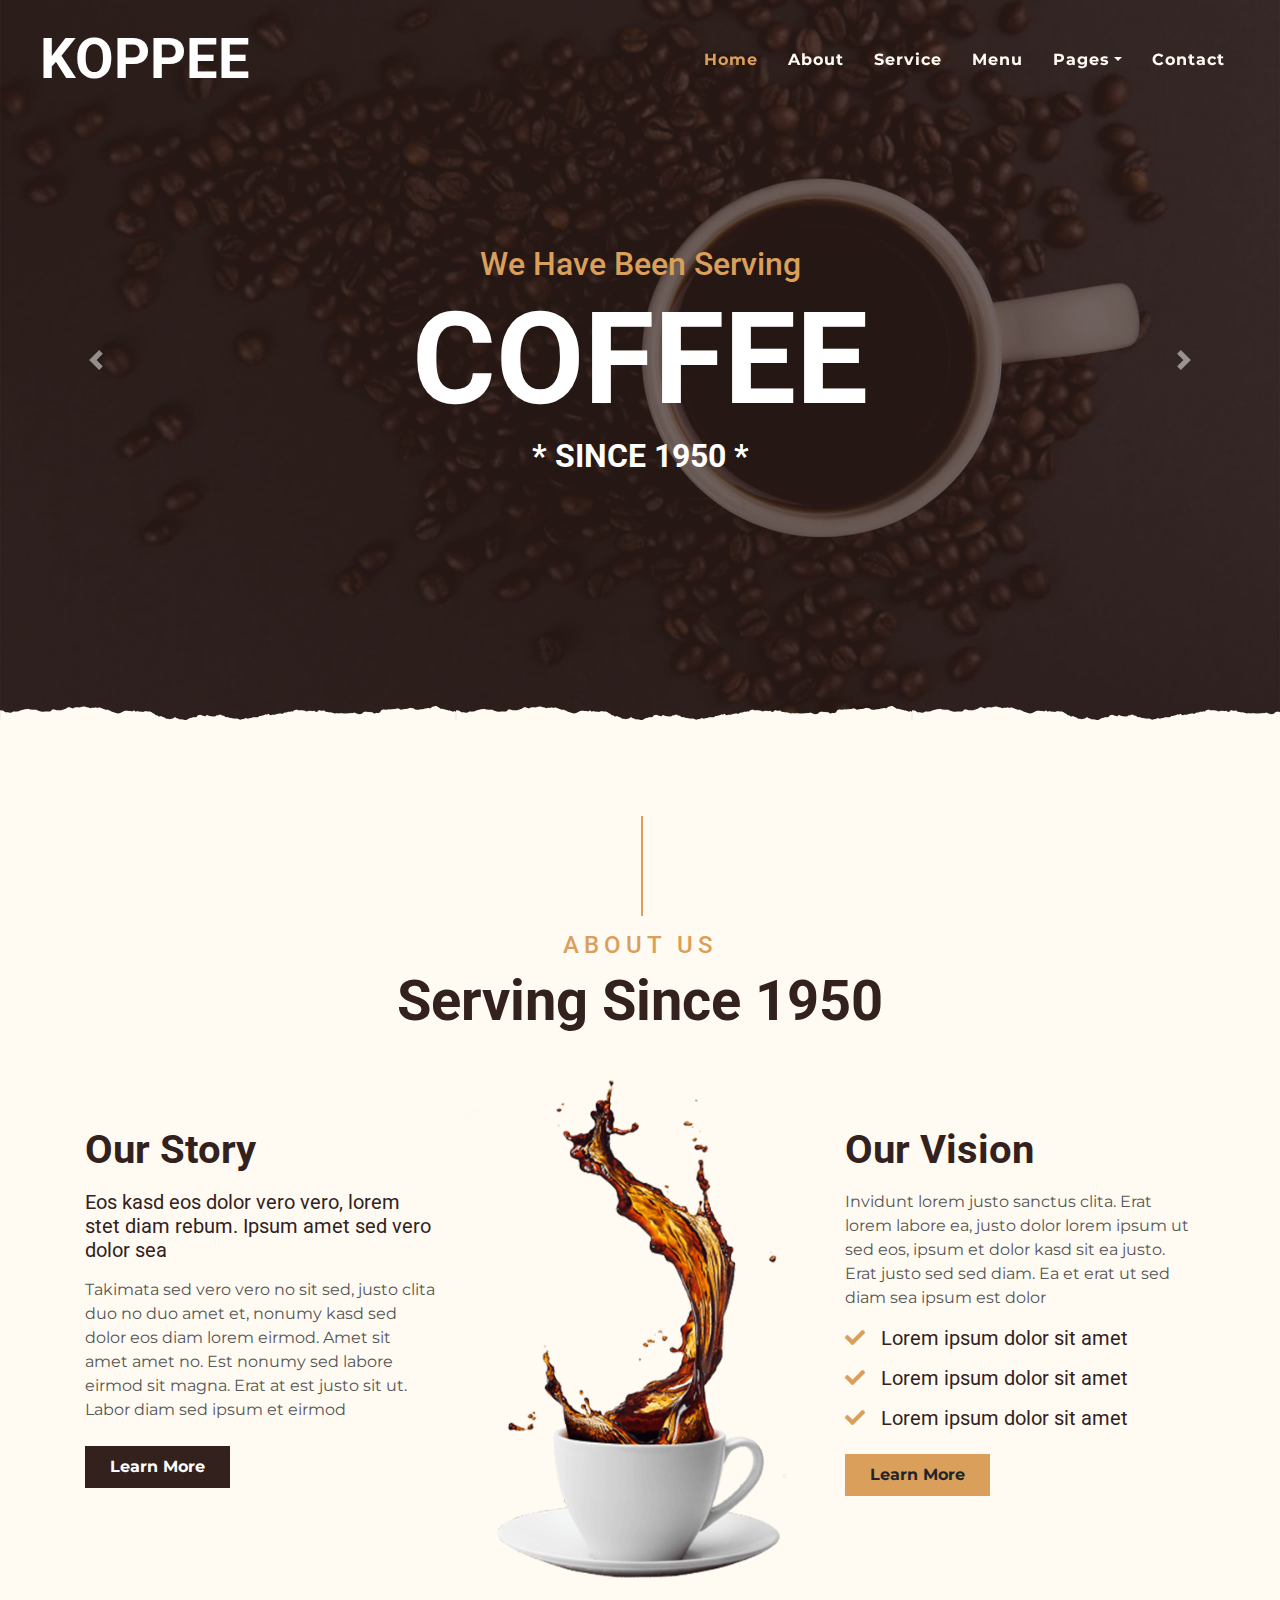
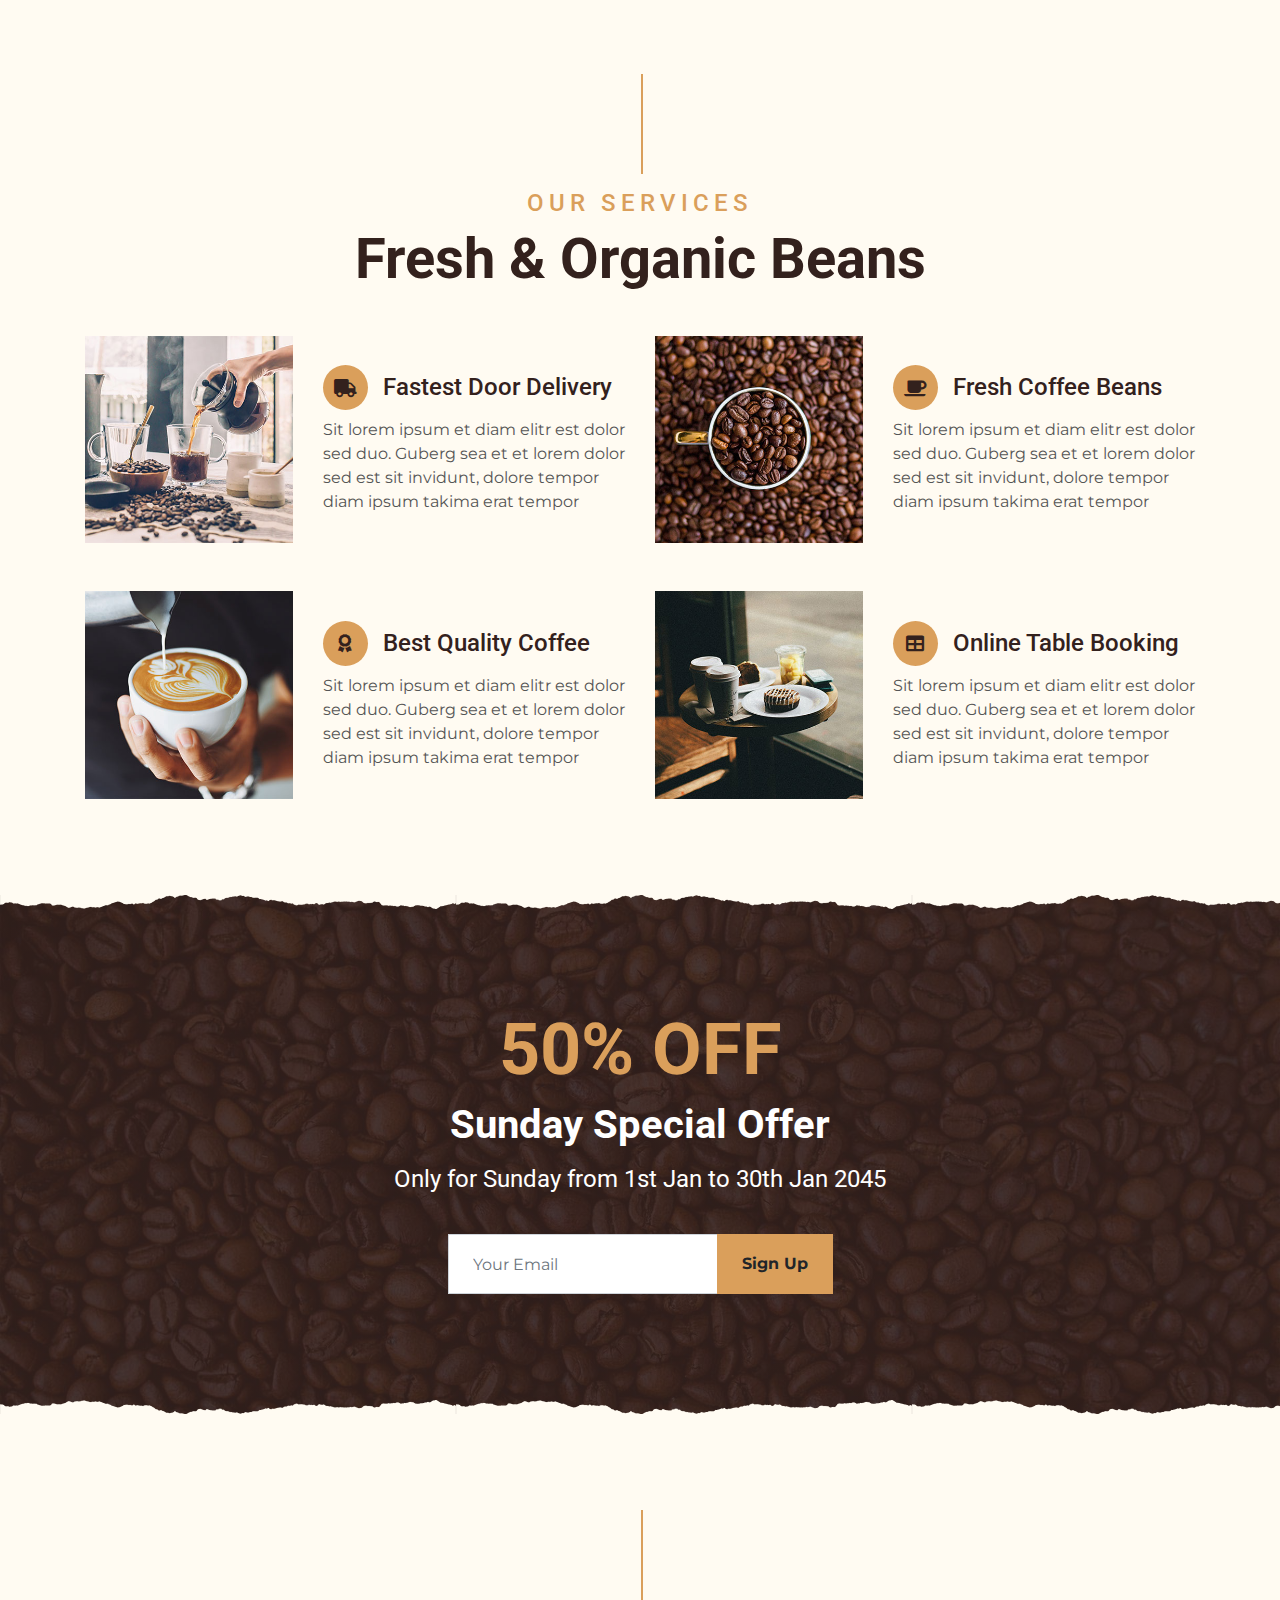
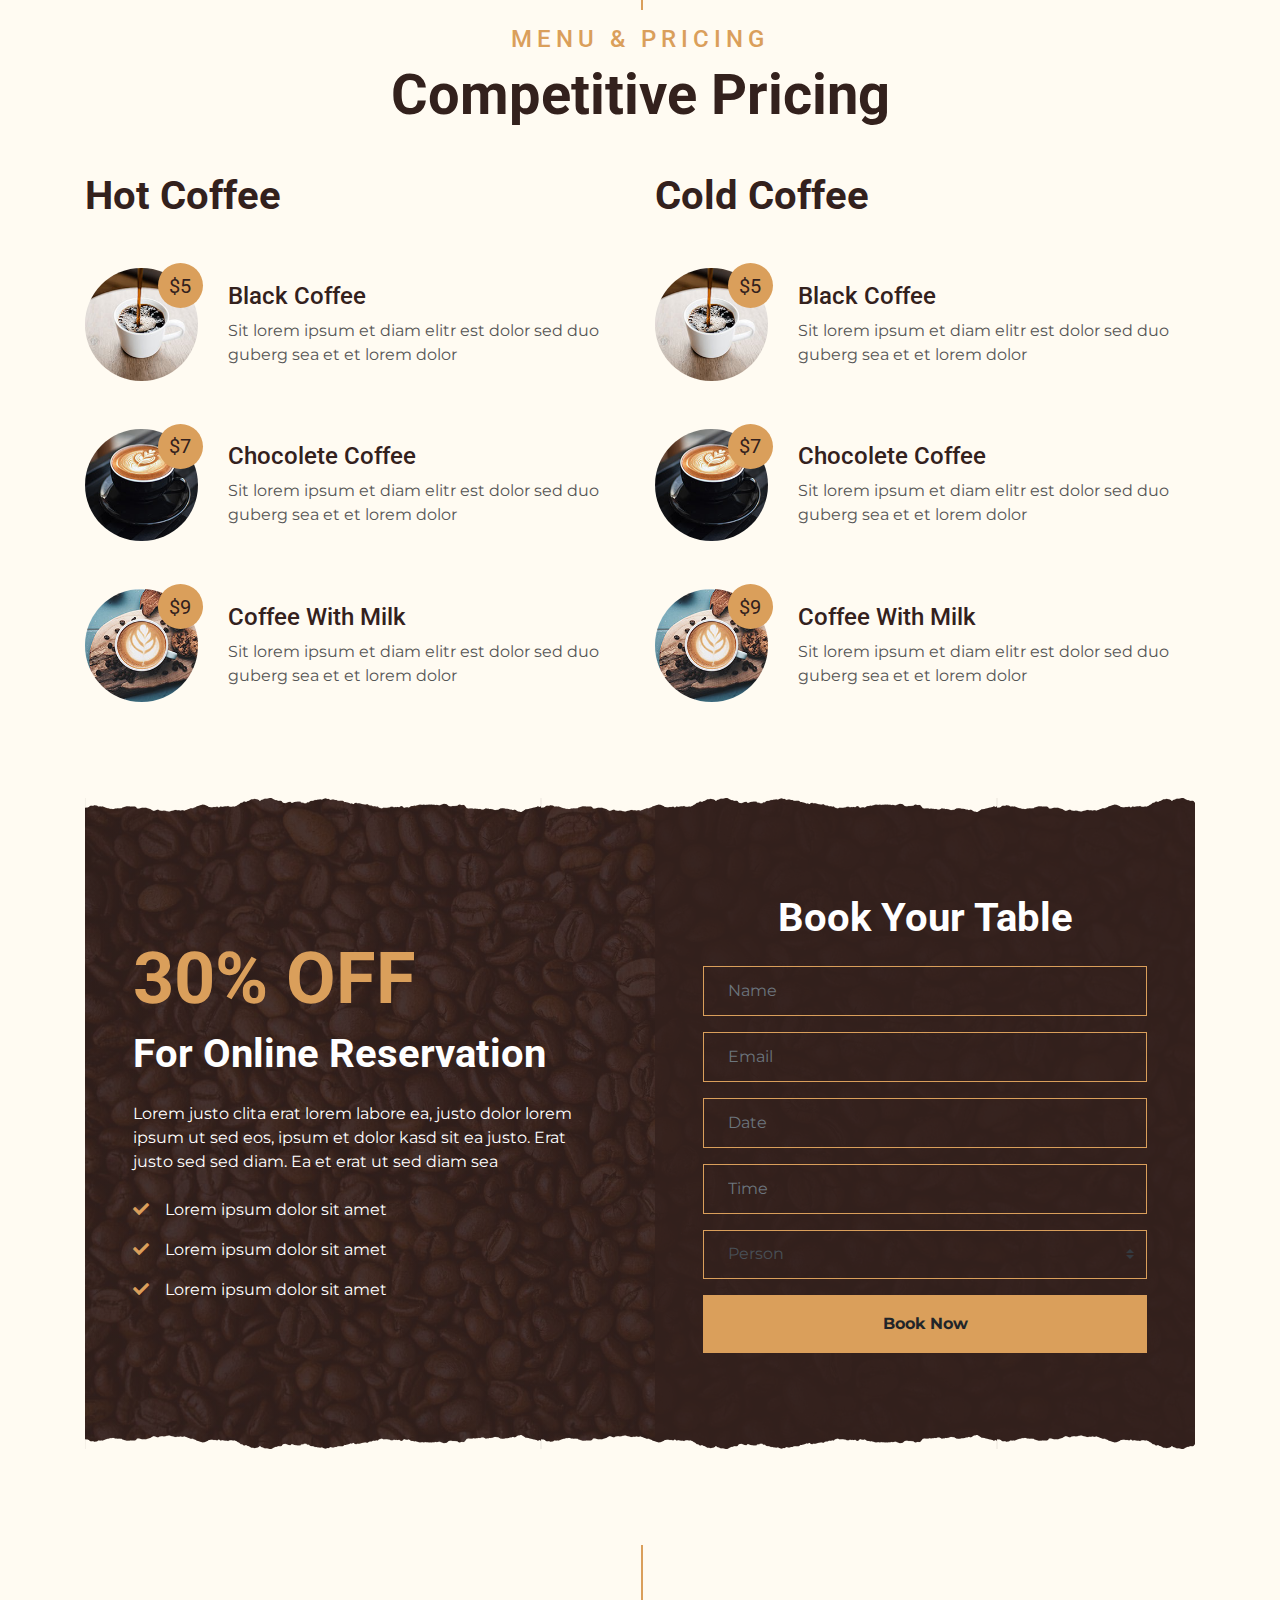
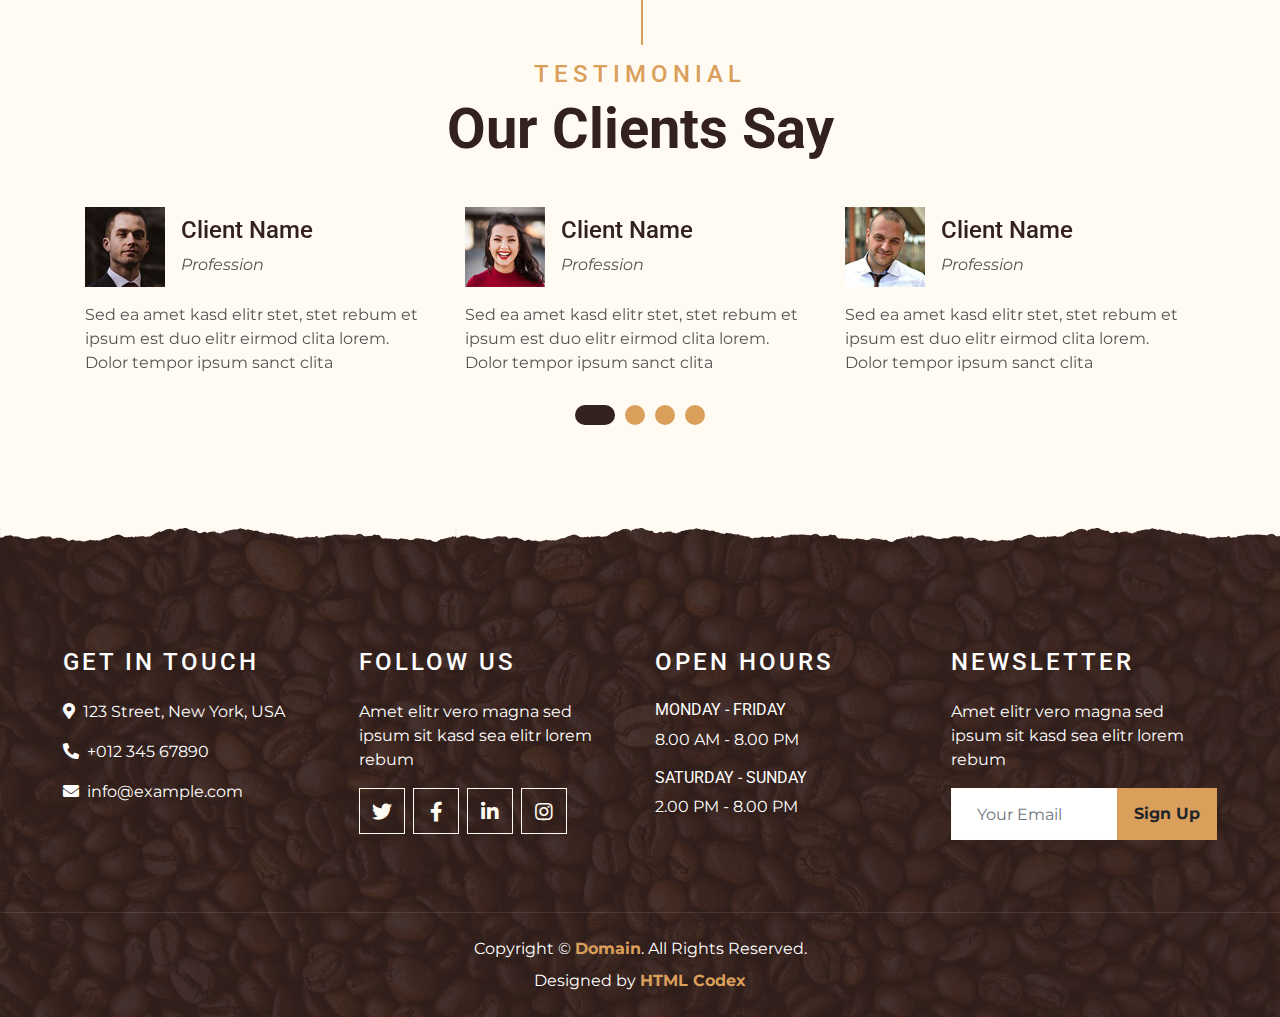
==== index.html @ c72f213f "feat: new page of coffe free" ====
<!DOCTYPE html>
<html lang="en">

<head>
    <meta charset="utf-8">
    <title>KOPPEE - Coffee Shop HTML Template</title>
    <meta content="width=device-width, initial-scale=1.0" name="viewport">
    <meta content="Free Website Template" name="keywords">
    <meta content="Free Website Template" name="description">

    <!-- Favicon -->
    <link href="img/favicon.ico" rel="icon">

    <!-- Google Font -->
    <link rel="preconnect" href="https://fonts.gstatic.com">
    <link href="https://fonts.googleapis.com/css2?family=Montserrat:wght@200;400&family=Roboto:wght@400;500;700&display=swap" rel="stylesheet"> 

    <!-- Font Awesome -->
    <link href="https://cdnjs.cloudflare.com/ajax/libs/font-awesome/5.10.0/css/all.min.css" rel="stylesheet">

    <!-- Libraries Stylesheet -->
    <link href="lib/owlcarousel/assets/owl.carousel.min.css" rel="stylesheet">
    <link href="lib/tempusdominus/css/tempusdominus-bootstrap-4.min.css" rel="stylesheet" />

    <!-- Customized Bootstrap Stylesheet -->
    <link href="css/style.min.css" rel="stylesheet">
</head>

<body>
    <!-- Navbar Start -->
    <div class="container-fluid p-0 nav-bar">
        <nav class="navbar navbar-expand-lg bg-none navbar-dark py-3">
            <a href="index.html" class="navbar-brand px-lg-4 m-0">
                <h1 class="m-0 display-4 text-uppercase text-white">KOPPEE</h1>
            </a>
            <button type="button" class="navbar-toggler" data-toggle="collapse" data-target="#navbarCollapse">
                <span class="navbar-toggler-icon"></span>
            </button>
            <div class="collapse navbar-collapse justify-content-between" id="navbarCollapse">
                <div class="navbar-nav ml-auto p-4">
                    <a href="index.html" class="nav-item nav-link active">Home</a>
                    <a href="about.html" class="nav-item nav-link">About</a>
                    <a href="service.html" class="nav-item nav-link">Service</a>
                    <a href="menu.html" class="nav-item nav-link">Menu</a>
                    <div class="nav-item dropdown">
                        <a href="#" class="nav-link dropdown-toggle" data-toggle="dropdown">Pages</a>
                        <div class="dropdown-menu text-capitalize">
                            <a href="reservation.html" class="dropdown-item">Reservation</a>
                            <a href="testimonial.html" class="dropdown-item">Testimonial</a>
                        </div>
                    </div>
                    <a href="contact.html" class="nav-item nav-link">Contact</a>
                </div>
            </div>
        </nav>
    </div>
    <!-- Navbar End -->

    <!-- Carousel Start -->
    <div class="container-fluid p-0 mb-5">
        <div id="blog-carousel" class="carousel slide overlay-bottom" data-ride="carousel">
            <div class="carousel-inner">
                <div class="carousel-item active">
                    <img class="w-100" src="img/carousel-1.jpg" alt="Image">
                    <div class="carousel-caption d-flex flex-column align-items-center justify-content-center">
                        <h2 class="text-primary font-weight-medium m-0">We Have Been Serving</h2>
                        <h1 class="display-1 text-white m-0">COFFEE</h1>
                        <h2 class="text-white m-0">* SINCE 1950 *</h2>
                    </div>
                </div>
                <div class="carousel-item">
                    <img class="w-100" src="img/carousel-2.jpg" alt="Image">
                    <div class="carousel-caption d-flex flex-column align-items-center justify-content-center">
                        <h2 class="text-primary font-weight-medium m-0">We Have Been Serving</h2>
                        <h1 class="display-1 text-white m-0">COFFEE</h1>
                        <h2 class="text-white m-0">* SINCE 1950 *</h2>
                    </div>
                </div>
            </div>
            <a class="carousel-control-prev" href="#blog-carousel" data-slide="prev">
                <span class="carousel-control-prev-icon"></span>
            </a>
            <a class="carousel-control-next" href="#blog-carousel" data-slide="next">
                <span class="carousel-control-next-icon"></span>
            </a>
        </div>
    </div>
    <!-- Carousel End -->


    <!-- About Start -->
    <div class="container-fluid py-5">
        <div class="container">
            <div class="section-title">
                <h4 class="text-primary text-uppercase" style="letter-spacing: 5px;">About Us</h4>
                <h1 class="display-4">Serving Since 1950</h1>
            </div>
            <div class="row">
                <div class="col-lg-4 py-0 py-lg-5">
                    <h1 class="mb-3">Our Story</h1>
                    <h5 class="mb-3">Eos kasd eos dolor vero vero, lorem stet diam rebum. Ipsum amet sed vero dolor sea</h5>
                    <p>Takimata sed vero vero no sit sed, justo clita duo no duo amet et, nonumy kasd sed dolor eos diam lorem eirmod. Amet sit amet amet no. Est nonumy sed labore eirmod sit magna. Erat at est justo sit ut. Labor diam sed ipsum et eirmod</p>
                    <a href="" class="btn btn-secondary font-weight-bold py-2 px-4 mt-2">Learn More</a>
                </div>
                <div class="col-lg-4 py-5 py-lg-0" style="min-height: 500px;">
                    <div class="position-relative h-100">
                        <img class="position-absolute w-100 h-100" src="img/about.png" style="object-fit: cover;">
                    </div>
                </div>
                <div class="col-lg-4 py-0 py-lg-5">
                    <h1 class="mb-3">Our Vision</h1>
                    <p>Invidunt lorem justo sanctus clita. Erat lorem labore ea, justo dolor lorem ipsum ut sed eos, ipsum et dolor kasd sit ea justo. Erat justo sed sed diam. Ea et erat ut sed diam sea ipsum est dolor</p>
                    <h5 class="mb-3"><i class="fa fa-check text-primary mr-3"></i>Lorem ipsum dolor sit amet</h5>
                    <h5 class="mb-3"><i class="fa fa-check text-primary mr-3"></i>Lorem ipsum dolor sit amet</h5>
                    <h5 class="mb-3"><i class="fa fa-check text-primary mr-3"></i>Lorem ipsum dolor sit amet</h5>
                    <a href="" class="btn btn-primary font-weight-bold py-2 px-4 mt-2">Learn More</a>
                </div>
            </div>
        </div>
    </div>
    <!-- About End -->


    <!-- Service Start -->
    <div class="container-fluid pt-5">
        <div class="container">
            <div class="section-title">
                <h4 class="text-primary text-uppercase" style="letter-spacing: 5px;">Our Services</h4>
                <h1 class="display-4">Fresh & Organic Beans</h1>
            </div>
            <div class="row">
                <div class="col-lg-6 mb-5">
                    <div class="row align-items-center">
                        <div class="col-sm-5">
                            <img class="img-fluid mb-3 mb-sm-0" src="img/service-1.jpg" alt="">
                        </div>
                        <div class="col-sm-7">
                            <h4><i class="fa fa-truck service-icon"></i>Fastest Door Delivery</h4>
                            <p class="m-0">Sit lorem ipsum et diam elitr est dolor sed duo. Guberg sea et et lorem dolor sed est sit
                                invidunt, dolore tempor diam ipsum takima erat tempor</p>
                        </div>
                    </div>
                </div>
                <div class="col-lg-6 mb-5">
                    <div class="row align-items-center">
                        <div class="col-sm-5">
                            <img class="img-fluid mb-3 mb-sm-0" src="img/service-2.jpg" alt="">
                        </div>
                        <div class="col-sm-7">
                            <h4><i class="fa fa-coffee service-icon"></i>Fresh Coffee Beans</h4>
                            <p class="m-0">Sit lorem ipsum et diam elitr est dolor sed duo. Guberg sea et et lorem dolor sed est sit
                                invidunt, dolore tempor diam ipsum takima erat tempor</p>
                        </div>
                    </div>
                </div>
                <div class="col-lg-6 mb-5">
                    <div class="row align-items-center">
                        <div class="col-sm-5">
                            <img class="img-fluid mb-3 mb-sm-0" src="img/service-3.jpg" alt="">
                        </div>
                        <div class="col-sm-7">
                            <h4><i class="fa fa-award service-icon"></i>Best Quality Coffee</h4>
                            <p class="m-0">Sit lorem ipsum et diam elitr est dolor sed duo. Guberg sea et et lorem dolor sed est sit
                                invidunt, dolore tempor diam ipsum takima erat tempor</p>
                        </div>
                    </div>
                </div>
                <div class="col-lg-6 mb-5">
                    <div class="row align-items-center">
                        <div class="col-sm-5">
                            <img class="img-fluid mb-3 mb-sm-0" src="img/service-4.jpg" alt="">
                        </div>
                        <div class="col-sm-7">
                            <h4><i class="fa fa-table service-icon"></i>Online Table Booking</h4>
                            <p class="m-0">Sit lorem ipsum et diam elitr est dolor sed duo. Guberg sea et et lorem dolor sed est sit
                                invidunt, dolore tempor diam ipsum takima erat tempor</p>
                        </div>
                    </div>
                </div>
            </div>
        </div>
    </div>
    <!-- Service End -->


    <!-- Offer Start -->
    <div class="offer container-fluid my-5 py-5 text-center position-relative overlay-top overlay-bottom">
        <div class="container py-5">
            <h1 class="display-3 text-primary mt-3">50% OFF</h1>
            <h1 class="text-white mb-3">Sunday Special Offer</h1>
            <h4 class="text-white font-weight-normal mb-4 pb-3">Only for Sunday from 1st Jan to 30th Jan 2045</h4>
            <form class="form-inline justify-content-center mb-4">
                <div class="input-group">
                    <input type="text" class="form-control p-4" placeholder="Your Email" style="height: 60px;">
                    <div class="input-group-append">
                        <button class="btn btn-primary font-weight-bold px-4" type="submit">Sign Up</button>
                    </div>
                </div>
            </form>
        </div>
    </div>
    <!-- Offer End -->


    <!-- Menu Start -->
    <div class="container-fluid pt-5">
        <div class="container">
            <div class="section-title">
                <h4 class="text-primary text-uppercase" style="letter-spacing: 5px;">Menu & Pricing</h4>
                <h1 class="display-4">Competitive Pricing</h1>
            </div>
            <div class="row">
                <div class="col-lg-6">
                    <h1 class="mb-5">Hot Coffee</h1>
                    <div class="row align-items-center mb-5">
                        <div class="col-4 col-sm-3">
                            <img class="w-100 rounded-circle mb-3 mb-sm-0" src="img/menu-1.jpg" alt="">
                            <h5 class="menu-price">$5</h5>
                        </div>
                        <div class="col-8 col-sm-9">
                            <h4>Black Coffee</h4>
                            <p class="m-0">Sit lorem ipsum et diam elitr est dolor sed duo guberg sea et et lorem dolor</p>
                        </div>
                    </div>
                    <div class="row align-items-center mb-5">
                        <div class="col-4 col-sm-3">
                            <img class="w-100 rounded-circle mb-3 mb-sm-0" src="img/menu-2.jpg" alt="">
                            <h5 class="menu-price">$7</h5>
                        </div>
                        <div class="col-8 col-sm-9">
                            <h4>Chocolete Coffee</h4>
                            <p class="m-0">Sit lorem ipsum et diam elitr est dolor sed duo guberg sea et et lorem dolor</p>
                        </div>
                    </div>
                    <div class="row align-items-center mb-5">
                        <div class="col-4 col-sm-3">
                            <img class="w-100 rounded-circle mb-3 mb-sm-0" src="img/menu-3.jpg" alt="">
                            <h5 class="menu-price">$9</h5>
                        </div>
                        <div class="col-8 col-sm-9">
                            <h4>Coffee With Milk</h4>
                            <p class="m-0">Sit lorem ipsum et diam elitr est dolor sed duo guberg sea et et lorem dolor</p>
                        </div>
                    </div>
                </div>
                <div class="col-lg-6">
                    <h1 class="mb-5">Cold Coffee</h1>
                    <div class="row align-items-center mb-5">
                        <div class="col-4 col-sm-3">
                            <img class="w-100 rounded-circle mb-3 mb-sm-0" src="img/menu-1.jpg" alt="">
                            <h5 class="menu-price">$5</h5>
                        </div>
                        <div class="col-8 col-sm-9">
                            <h4>Black Coffee</h4>
                            <p class="m-0">Sit lorem ipsum et diam elitr est dolor sed duo guberg sea et et lorem dolor</p>
                        </div>
                    </div>
                    <div class="row align-items-center mb-5">
                        <div class="col-4 col-sm-3">
                            <img class="w-100 rounded-circle mb-3 mb-sm-0" src="img/menu-2.jpg" alt="">
                            <h5 class="menu-price">$7</h5>
                        </div>
                        <div class="col-8 col-sm-9">
                            <h4>Chocolete Coffee</h4>
                            <p class="m-0">Sit lorem ipsum et diam elitr est dolor sed duo guberg sea et et lorem dolor</p>
                        </div>
                    </div>
                    <div class="row align-items-center mb-5">
                        <div class="col-4 col-sm-3">
                            <img class="w-100 rounded-circle mb-3 mb-sm-0" src="img/menu-3.jpg" alt="">
                            <h5 class="menu-price">$9</h5>
                        </div>
                        <div class="col-8 col-sm-9">
                            <h4>Coffee With Milk</h4>
                            <p class="m-0">Sit lorem ipsum et diam elitr est dolor sed duo guberg sea et et lorem dolor</p>
                        </div>
                    </div>
                </div>
            </div>
        </div>
    </div>
    <!-- Menu End -->


    <!-- Reservation Start -->
    <div class="container-fluid my-5">
        <div class="container">
            <div class="reservation position-relative overlay-top overlay-bottom">
                <div class="row align-items-center">
                    <div class="col-lg-6 my-5 my-lg-0">
                        <div class="p-5">
                            <div class="mb-4">
                                <h1 class="display-3 text-primary">30% OFF</h1>
                                <h1 class="text-white">For Online Reservation</h1>
                            </div>
                            <p class="text-white">Lorem justo clita erat lorem labore ea, justo dolor lorem ipsum ut sed eos,
                                ipsum et dolor kasd sit ea justo. Erat justo sed sed diam. Ea et erat ut sed diam sea</p>
                            <ul class="list-inline text-white m-0">
                                <li class="py-2"><i class="fa fa-check text-primary mr-3"></i>Lorem ipsum dolor sit amet</li>
                                <li class="py-2"><i class="fa fa-check text-primary mr-3"></i>Lorem ipsum dolor sit amet</li>
                                <li class="py-2"><i class="fa fa-check text-primary mr-3"></i>Lorem ipsum dolor sit amet</li>
                            </ul>
                        </div>
                    </div>
                    <div class="col-lg-6">
                        <div class="text-center p-5" style="background: rgba(51, 33, 29, .8);">
                            <h1 class="text-white mb-4 mt-5">Book Your Table</h1>
                            <form class="mb-5">
                                <div class="form-group">
                                    <input type="text" class="form-control bg-transparent border-primary p-4" placeholder="Name"
                                        required="required" />
                                </div>
                                <div class="form-group">
                                    <input type="email" class="form-control bg-transparent border-primary p-4" placeholder="Email"
                                        required="required" />
                                </div>
                                <div class="form-group">
                                    <div class="date" id="date" data-target-input="nearest">
                                        <input type="text" class="form-control bg-transparent border-primary p-4 datetimepicker-input" placeholder="Date" data-target="#date" data-toggle="datetimepicker"/>
                                    </div>
                                </div>
                                <div class="form-group">
                                    <div class="time" id="time" data-target-input="nearest">
                                        <input type="text" class="form-control bg-transparent border-primary p-4 datetimepicker-input" placeholder="Time" data-target="#time" data-toggle="datetimepicker"/>
                                    </div>
                                </div>
                                <div class="form-group">
                                    <select class="custom-select bg-transparent border-primary px-4" style="height: 49px;">
                                        <option selected>Person</option>
                                        <option value="1">Person 1</option>
                                        <option value="2">Person 2</option>
                                        <option value="3">Person 3</option>
                                        <option value="3">Person 4</option>
                                    </select>
                                </div>
                                
                                <div>
                                    <button class="btn btn-primary btn-block font-weight-bold py-3" type="submit">Book Now</button>
                                </div>
                            </form>
                        </div>
                    </div>
                </div>
            </div>
        </div>
    </div>
    <!-- Reservation End -->


    <!-- Testimonial Start -->
    <div class="container-fluid py-5">
        <div class="container">
            <div class="section-title">
                <h4 class="text-primary text-uppercase" style="letter-spacing: 5px;">Testimonial</h4>
                <h1 class="display-4">Our Clients Say</h1>
            </div>
            <div class="owl-carousel testimonial-carousel">
                <div class="testimonial-item">
                    <div class="d-flex align-items-center mb-3">
                        <img class="img-fluid" src="img/testimonial-1.jpg" alt="">
                        <div class="ml-3">
                            <h4>Client Name</h4>
                            <i>Profession</i>
                        </div>
                    </div>
                    <p class="m-0">Sed ea amet kasd elitr stet, stet rebum et ipsum est duo elitr eirmod clita lorem. Dolor tempor ipsum sanct clita</p>
                </div>
                <div class="testimonial-item">
                    <div class="d-flex align-items-center mb-3">
                        <img class="img-fluid" src="img/testimonial-2.jpg" alt="">
                        <div class="ml-3">
                            <h4>Client Name</h4>
                            <i>Profession</i>
                        </div>
                    </div>
                    <p class="m-0">Sed ea amet kasd elitr stet, stet rebum et ipsum est duo elitr eirmod clita lorem. Dolor tempor ipsum sanct clita</p>
                </div>
                <div class="testimonial-item">
                    <div class="d-flex align-items-center mb-3">
                        <img class="img-fluid" src="img/testimonial-3.jpg" alt="">
                        <div class="ml-3">
                            <h4>Client Name</h4>
                            <i>Profession</i>
                        </div>
                    </div>
                    <p class="m-0">Sed ea amet kasd elitr stet, stet rebum et ipsum est duo elitr eirmod clita lorem. Dolor tempor ipsum sanct clita</p>
                </div>
                <div class="testimonial-item">
                    <div class="d-flex align-items-center mb-3">
                        <img class="img-fluid" src="img/testimonial-4.jpg" alt="">
                        <div class="ml-3">
                            <h4>Client Name</h4>
                            <i>Profession</i>
                        </div>
                    </div>
                    <p class="m-0">Sed ea amet kasd elitr stet, stet rebum et ipsum est duo elitr eirmod clita lorem. Dolor tempor ipsum sanct clita</p>
                </div>
            </div>
        </div>
    </div>
    <!-- Testimonial End -->


    <!-- Footer Start -->
    <div class="container-fluid footer text-white mt-5 pt-5 px-0 position-relative overlay-top">
        <div class="row mx-0 pt-5 px-sm-3 px-lg-5 mt-4">
            <div class="col-lg-3 col-md-6 mb-5">
                <h4 class="text-white text-uppercase mb-4" style="letter-spacing: 3px;">Get In Touch</h4>
                <p><i class="fa fa-map-marker-alt mr-2"></i>123 Street, New York, USA</p>
                <p><i class="fa fa-phone-alt mr-2"></i>+012 345 67890</p>
                <p class="m-0"><i class="fa fa-envelope mr-2"></i>info@example.com</p>
            </div>
            <div class="col-lg-3 col-md-6 mb-5">
                <h4 class="text-white text-uppercase mb-4" style="letter-spacing: 3px;">Follow Us</h4>
                <p>Amet elitr vero magna sed ipsum sit kasd sea elitr lorem rebum</p>
                <div class="d-flex justify-content-start">
                    <a class="btn btn-lg btn-outline-light btn-lg-square mr-2" href="#"><i class="fab fa-twitter"></i></a>
                    <a class="btn btn-lg btn-outline-light btn-lg-square mr-2" href="#"><i class="fab fa-facebook-f"></i></a>
                    <a class="btn btn-lg btn-outline-light btn-lg-square mr-2" href="#"><i class="fab fa-linkedin-in"></i></a>
                    <a class="btn btn-lg btn-outline-light btn-lg-square" href="#"><i class="fab fa-instagram"></i></a>
                </div>
            </div>
            <div class="col-lg-3 col-md-6 mb-5">
                <h4 class="text-white text-uppercase mb-4" style="letter-spacing: 3px;">Open Hours</h4>
                <div>
                    <h6 class="text-white text-uppercase">Monday - Friday</h6>
                    <p>8.00 AM - 8.00 PM</p>
                    <h6 class="text-white text-uppercase">Saturday - Sunday</h6>
                    <p>2.00 PM - 8.00 PM</p>
                </div>
            </div>
            <div class="col-lg-3 col-md-6 mb-5">
                <h4 class="text-white text-uppercase mb-4" style="letter-spacing: 3px;">Newsletter</h4>
                <p>Amet elitr vero magna sed ipsum sit kasd sea elitr lorem rebum</p>
                <div class="w-100">
                    <div class="input-group">
                        <input type="text" class="form-control border-light" style="padding: 25px;" placeholder="Your Email">
                        <div class="input-group-append">
                            <button class="btn btn-primary font-weight-bold px-3">Sign Up</button>
                        </div>
                    </div>
                </div>
            </div>
        </div>
        <div class="container-fluid text-center text-white border-top mt-4 py-4 px-sm-3 px-md-5" style="border-color: rgba(256, 256, 256, .1) !important;">
            <p class="mb-2 text-white">Copyright &copy; <a class="font-weight-bold" href="#">Domain</a>. All Rights Reserved.</a></p>
            <p class="m-0 text-white">Designed by <a class="font-weight-bold" href="https://htmlcodex.com">HTML Codex</a></p>
        </div>
    </div>
    <!-- Footer End -->


    <!-- Back to Top -->
    <a href="#" class="btn btn-lg btn-primary btn-lg-square back-to-top"><i class="fa fa-angle-double-up"></i></a>


    <!-- JavaScript Libraries -->
    <script src="https://code.jquery.com/jquery-3.4.1.min.js"></script>
    <script src="https://stackpath.bootstrapcdn.com/bootstrap/4.4.1/js/bootstrap.bundle.min.js"></script>
    <script src="lib/easing/easing.min.js"></script>
    <script src="lib/waypoints/waypoints.min.js"></script>
    <script src="lib/owlcarousel/owl.carousel.min.js"></script>
    <script src="lib/tempusdominus/js/moment.min.js"></script>
    <script src="lib/tempusdominus/js/moment-timezone.min.js"></script>
    <script src="lib/tempusdominus/js/tempusdominus-bootstrap-4.min.js"></script>

    <!-- Contact Javascript File -->
    <script src="mail/jqBootstrapValidation.min.js"></script>
    <script src="mail/contact.js"></script>

    <!-- Template Javascript -->
    <script src="js/main.js"></script>
</body>

</html>
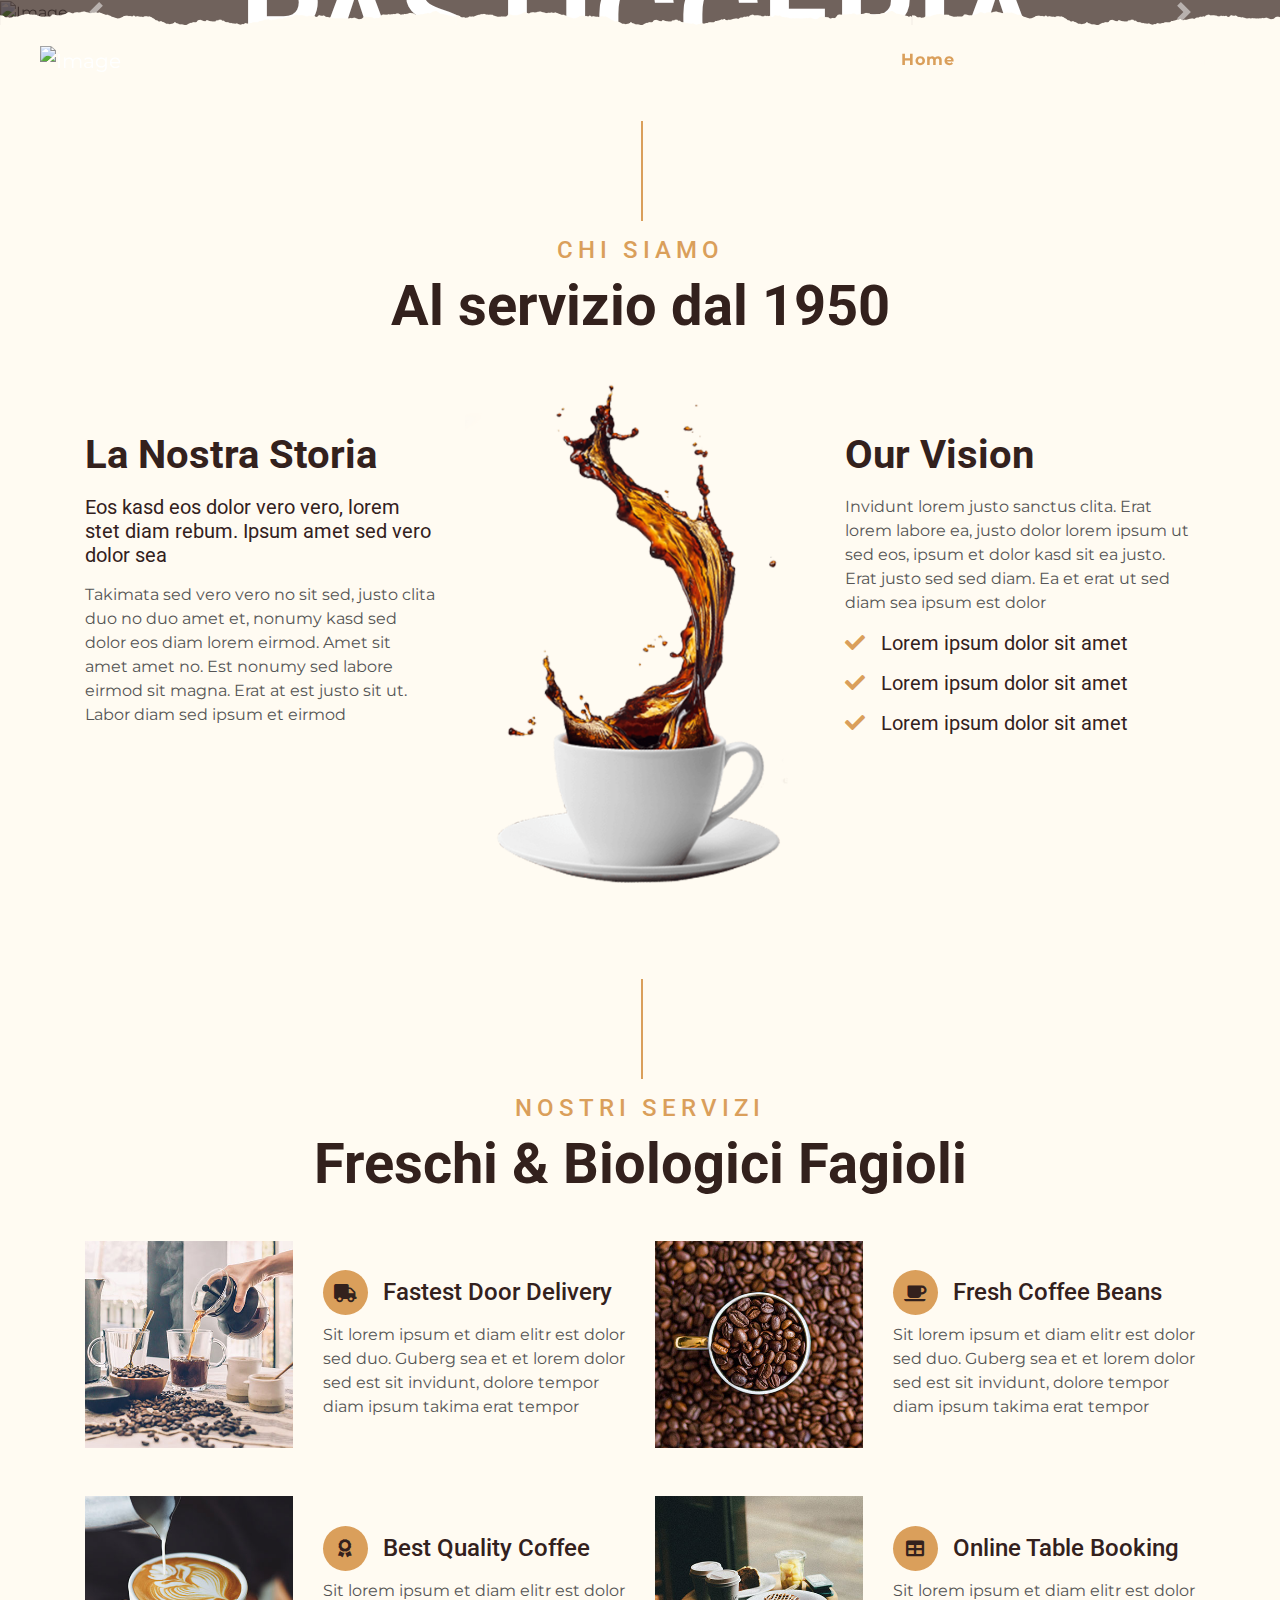
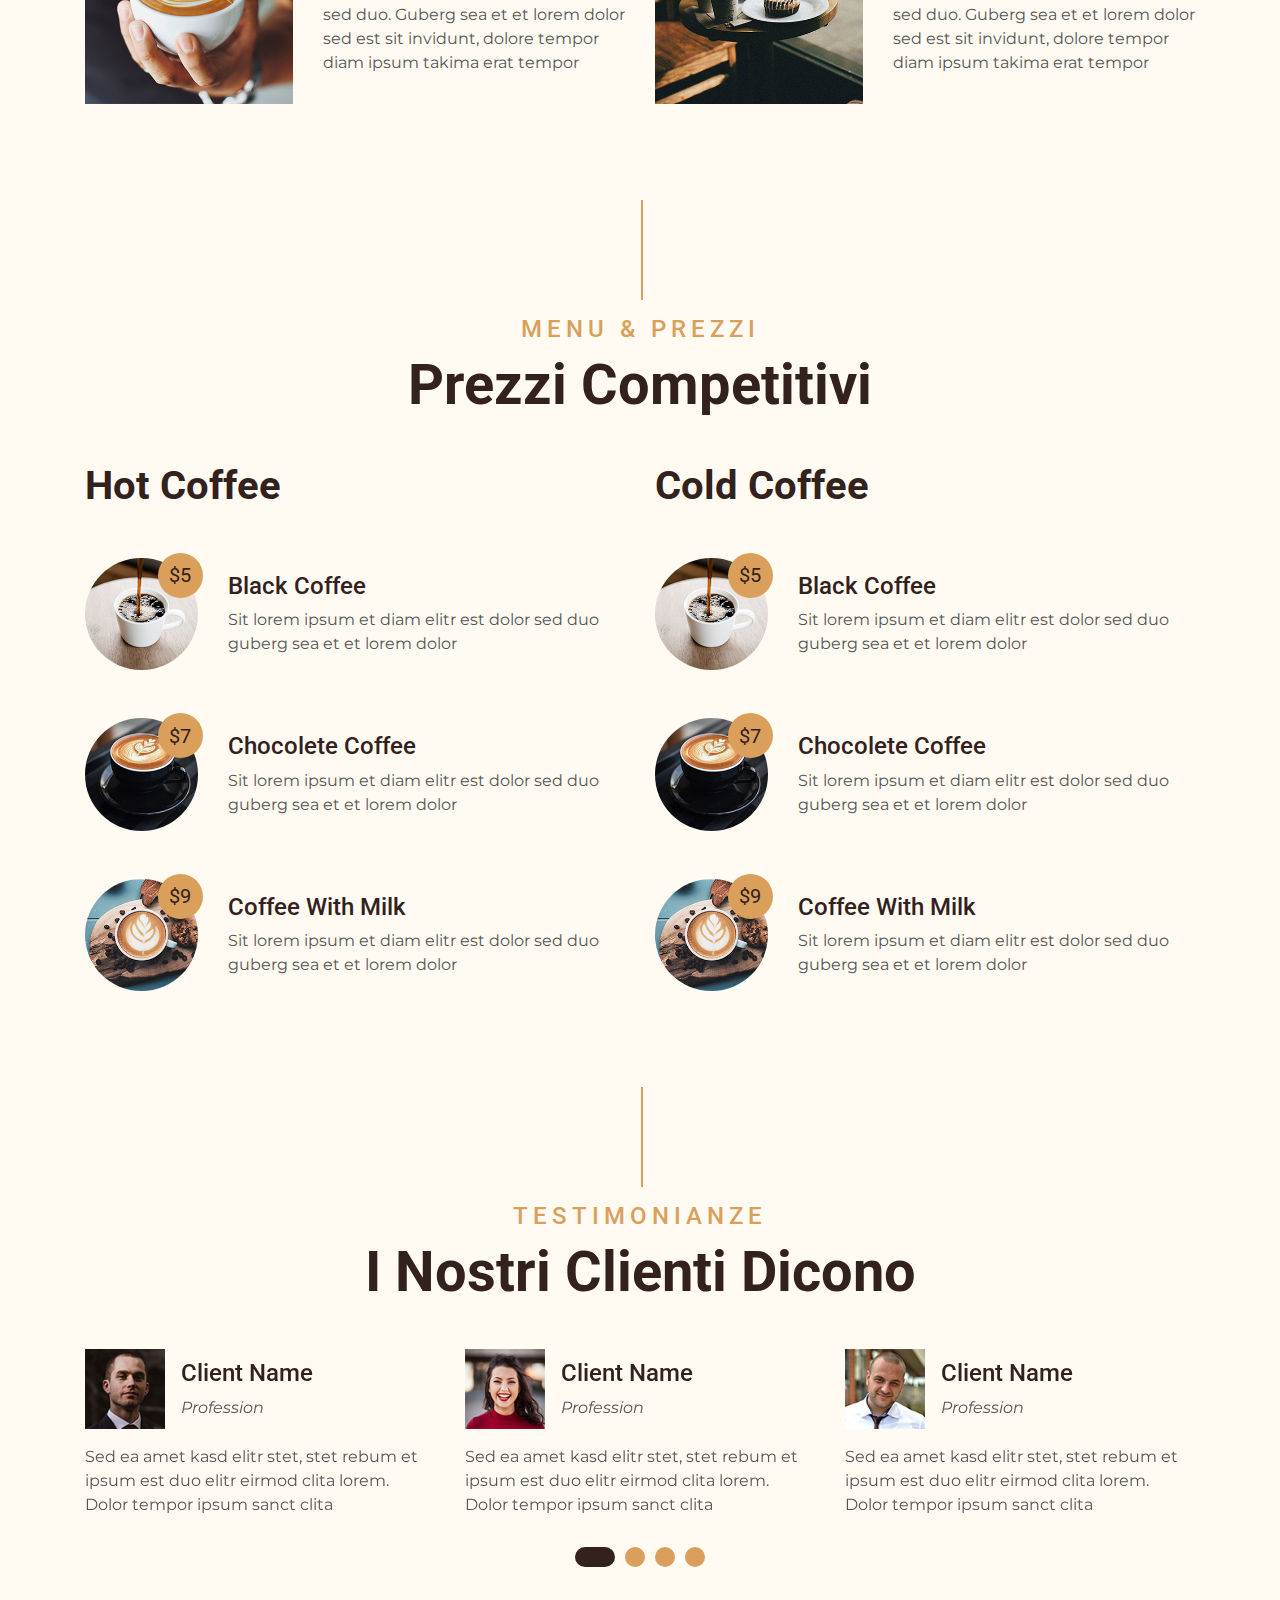
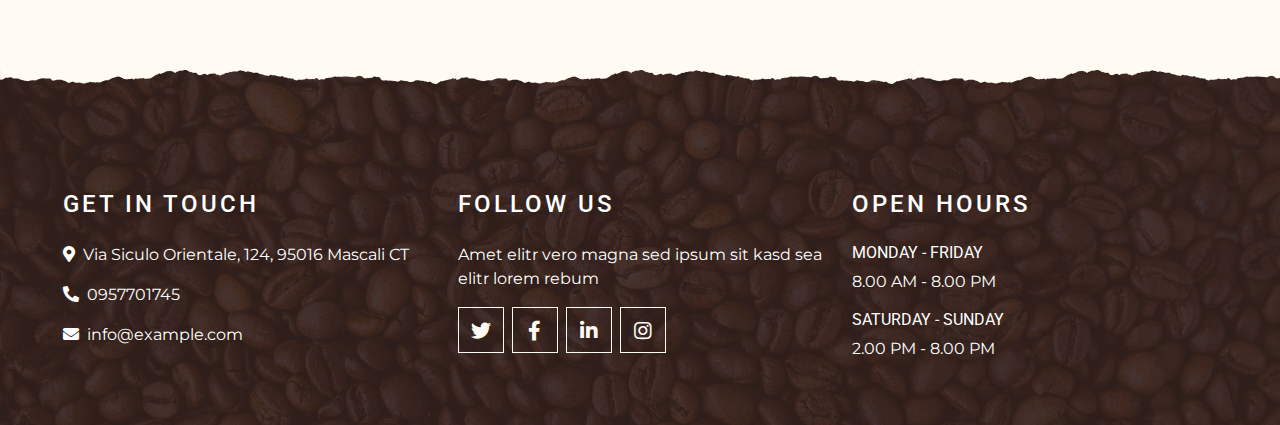
==== commit cba3c842: "fix: probar" ====
--- a/index.html
+++ b/index.html
@@ -3,7 +3,7 @@
 
 <head>
     <meta charset="utf-8">
-    <title>KOPPEE - Coffee Shop HTML Template</title>
+    <title>Condorelli - Pasticceria</title>
     <meta content="width=device-width, initial-scale=1.0" name="viewport">
     <meta content="Free Website Template" name="keywords">
     <meta content="Free Website Template" name="description">
@@ -23,33 +23,34 @@
     <link href="lib/tempusdominus/css/tempusdominus-bootstrap-4.min.css" rel="stylesheet" />
 
     <!-- Customized Bootstrap Stylesheet -->
-    <link href="css/style.min.css" rel="stylesheet">
+    <link href="css/style.css" rel="stylesheet">
 </head>
 
 <body>
     <!-- Navbar Start -->
     <div class="container-fluid p-0 nav-bar">
         <nav class="navbar navbar-expand-lg bg-none navbar-dark py-3">
-            <a href="index.html" class="navbar-brand px-lg-4 m-0">
-                <h1 class="m-0 display-4 text-uppercase text-white">KOPPEE</h1>
+            <a href="#" class="navbar-brand px-lg-4 m-0">
+                <!-- <h1 class="m-0 display-4 text-uppercase text-white">Icono</h1> -->
+                <img class="w-100 logo-condorelli" src="img/logo-condorelli.png" alt="Image">
             </a>
             <button type="button" class="navbar-toggler" data-toggle="collapse" data-target="#navbarCollapse">
                 <span class="navbar-toggler-icon"></span>
             </button>
             <div class="collapse navbar-collapse justify-content-between" id="navbarCollapse">
                 <div class="navbar-nav ml-auto p-4">
-                    <a href="index.html" class="nav-item nav-link active">Home</a>
-                    <a href="about.html" class="nav-item nav-link">About</a>
-                    <a href="service.html" class="nav-item nav-link">Service</a>
-                    <a href="menu.html" class="nav-item nav-link">Menu</a>
-                    <div class="nav-item dropdown">
+                    <a href="#" class="nav-item nav-link active">Home</a>
+                    <a href="/about/" class="nav-item nav-link">About</a>
+                    <!-- <a href="service.html" class="nav-item nav-link">Service</a> -->
+                    <a href="/menu/" class="nav-item nav-link">Menu</a>
+                    <!-- <div class="nav-item dropdown">
                         <a href="#" class="nav-link dropdown-toggle" data-toggle="dropdown">Pages</a>
                         <div class="dropdown-menu text-capitalize">
                             <a href="reservation.html" class="dropdown-item">Reservation</a>
                             <a href="testimonial.html" class="dropdown-item">Testimonial</a>
                         </div>
-                    </div>
-                    <a href="contact.html" class="nav-item nav-link">Contact</a>
+                    </div> -->
+                    <a href="/contact/" class="nav-item nav-link">Contact</a>
                 </div>
             </div>
         </nav>
@@ -61,19 +62,19 @@
         <div id="blog-carousel" class="carousel slide overlay-bottom" data-ride="carousel">
             <div class="carousel-inner">
                 <div class="carousel-item active">
-                    <img class="w-100" src="img/carousel-1.jpg" alt="Image">
+                    <img class="w-100" src="img/cannolis.jpg" alt="Image">
                     <div class="carousel-caption d-flex flex-column align-items-center justify-content-center">
-                        <h2 class="text-primary font-weight-medium m-0">We Have Been Serving</h2>
-                        <h1 class="display-1 text-white m-0">COFFEE</h1>
-                        <h2 class="text-white m-0">* SINCE 1950 *</h2>
+                        <h2 class="text-primary font-weight-medium m-0">Passione e Sapore</h2>
+                        <h1 class="display-1 text-white m-0">PASTICCERIA</h1>
+                        <h2 class="text-white m-0">* DA 1950 *</h2>
                     </div>
                 </div>
                 <div class="carousel-item">
                     <img class="w-100" src="img/carousel-2.jpg" alt="Image">
                     <div class="carousel-caption d-flex flex-column align-items-center justify-content-center">
-                        <h2 class="text-primary font-weight-medium m-0">We Have Been Serving</h2>
-                        <h1 class="display-1 text-white m-0">COFFEE</h1>
-                        <h2 class="text-white m-0">* SINCE 1950 *</h2>
+                        <h2 class="text-primary font-weight-medium m-0">Abbiamo Servito</h2>
+                        <h1 class="display-1 text-white m-0">COFFEE KENON</h1>
+                        <h2 class="text-white m-0">* DA 1950 *</h2>
                     </div>
                 </div>
             </div>
@@ -92,15 +93,14 @@
     <div class="container-fluid py-5">
         <div class="container">
             <div class="section-title">
-                <h4 class="text-primary text-uppercase" style="letter-spacing: 5px;">About Us</h4>
-                <h1 class="display-4">Serving Since 1950</h1>
+                <h4 class="text-primary text-uppercase" style="letter-spacing: 5px;">Chi Siamo</h4>
+                <h1 class="display-4">Al servizio dal 1950</h1>
             </div>
             <div class="row">
                 <div class="col-lg-4 py-0 py-lg-5">
-                    <h1 class="mb-3">Our Story</h1>
+                    <h1 class="mb-3">La Nostra Storia</h1>
                     <h5 class="mb-3">Eos kasd eos dolor vero vero, lorem stet diam rebum. Ipsum amet sed vero dolor sea</h5>
                     <p>Takimata sed vero vero no sit sed, justo clita duo no duo amet et, nonumy kasd sed dolor eos diam lorem eirmod. Amet sit amet amet no. Est nonumy sed labore eirmod sit magna. Erat at est justo sit ut. Labor diam sed ipsum et eirmod</p>
-                    <a href="" class="btn btn-secondary font-weight-bold py-2 px-4 mt-2">Learn More</a>
                 </div>
                 <div class="col-lg-4 py-5 py-lg-0" style="min-height: 500px;">
                     <div class="position-relative h-100">
@@ -113,7 +113,6 @@
                     <h5 class="mb-3"><i class="fa fa-check text-primary mr-3"></i>Lorem ipsum dolor sit amet</h5>
                     <h5 class="mb-3"><i class="fa fa-check text-primary mr-3"></i>Lorem ipsum dolor sit amet</h5>
                     <h5 class="mb-3"><i class="fa fa-check text-primary mr-3"></i>Lorem ipsum dolor sit amet</h5>
-                    <a href="" class="btn btn-primary font-weight-bold py-2 px-4 mt-2">Learn More</a>
                 </div>
             </div>
         </div>
@@ -125,8 +124,8 @@
     <div class="container-fluid pt-5">
         <div class="container">
             <div class="section-title">
-                <h4 class="text-primary text-uppercase" style="letter-spacing: 5px;">Our Services</h4>
-                <h1 class="display-4">Fresh & Organic Beans</h1>
+                <h4 class="text-primary text-uppercase" style="letter-spacing: 5px;">Nostri Servizi</h4>
+                <h1 class="display-4">Freschi & Biologici Fagioli</h1>
             </div>
             <div class="row">
                 <div class="col-lg-6 mb-5">
@@ -184,7 +183,7 @@
 
 
     <!-- Offer Start -->
-    <div class="offer container-fluid my-5 py-5 text-center position-relative overlay-top overlay-bottom">
+    <!-- <div class="offer container-fluid my-5 py-5 text-center position-relative overlay-top overlay-bottom">
         <div class="container py-5">
             <h1 class="display-3 text-primary mt-3">50% OFF</h1>
             <h1 class="text-white mb-3">Sunday Special Offer</h1>
@@ -198,7 +197,7 @@
                 </div>
             </form>
         </div>
-    </div>
+    </div> -->
     <!-- Offer End -->
 
 
@@ -206,8 +205,8 @@
     <div class="container-fluid pt-5">
         <div class="container">
             <div class="section-title">
-                <h4 class="text-primary text-uppercase" style="letter-spacing: 5px;">Menu & Pricing</h4>
-                <h1 class="display-4">Competitive Pricing</h1>
+                <h4 class="text-primary text-uppercase" style="letter-spacing: 5px;">Menu & Prezzi</h4>
+                <h1 class="display-4">Prezzi Competitivi</h1>
             </div>
             <div class="row">
                 <div class="col-lg-6">
@@ -283,7 +282,7 @@
 
 
     <!-- Reservation Start -->
-    <div class="container-fluid my-5">
+    <!-- <div class="container-fluid my-5">
         <div class="container">
             <div class="reservation position-relative overlay-top overlay-bottom">
                 <div class="row align-items-center">
@@ -343,7 +342,7 @@
                 </div>
             </div>
         </div>
-    </div>
+    </div> -->
     <!-- Reservation End -->
 
 
@@ -351,8 +350,8 @@
     <div class="container-fluid py-5">
         <div class="container">
             <div class="section-title">
-                <h4 class="text-primary text-uppercase" style="letter-spacing: 5px;">Testimonial</h4>
-                <h1 class="display-4">Our Clients Say</h1>
+                <h4 class="text-primary text-uppercase" style="letter-spacing: 5px;">Testimonianze</h4>
+                <h1 class="display-4">I Nostri Clienti Dicono</h1>
             </div>
             <div class="owl-carousel testimonial-carousel">
                 <div class="testimonial-item">
@@ -404,13 +403,13 @@
     <!-- Footer Start -->
     <div class="container-fluid footer text-white mt-5 pt-5 px-0 position-relative overlay-top">
         <div class="row mx-0 pt-5 px-sm-3 px-lg-5 mt-4">
-            <div class="col-lg-3 col-md-6 mb-5">
+            <div class="col-lg-4 col-md-6 mb-5">
                 <h4 class="text-white text-uppercase mb-4" style="letter-spacing: 3px;">Get In Touch</h4>
-                <p><i class="fa fa-map-marker-alt mr-2"></i>123 Street, New York, USA</p>
-                <p><i class="fa fa-phone-alt mr-2"></i>+012 345 67890</p>
+                <p><i class="fa fa-map-marker-alt mr-2"></i>Via Siculo Orientale, 124, 95016 Mascali CT</p>
+                <p><i class="fa fa-phone-alt mr-2"></i>0957701745</p>
                 <p class="m-0"><i class="fa fa-envelope mr-2"></i>info@example.com</p>
             </div>
-            <div class="col-lg-3 col-md-6 mb-5">
+            <div class="col-lg-4 col-md-6 mb-5">
                 <h4 class="text-white text-uppercase mb-4" style="letter-spacing: 3px;">Follow Us</h4>
                 <p>Amet elitr vero magna sed ipsum sit kasd sea elitr lorem rebum</p>
                 <div class="d-flex justify-content-start">
@@ -420,7 +419,7 @@
                     <a class="btn btn-lg btn-outline-light btn-lg-square" href="#"><i class="fab fa-instagram"></i></a>
                 </div>
             </div>
-            <div class="col-lg-3 col-md-6 mb-5">
+            <div class="col-lg-4 col-md-6 mb-5">
                 <h4 class="text-white text-uppercase mb-4" style="letter-spacing: 3px;">Open Hours</h4>
                 <div>
                     <h6 class="text-white text-uppercase">Monday - Friday</h6>
@@ -429,7 +428,7 @@
                     <p>2.00 PM - 8.00 PM</p>
                 </div>
             </div>
-            <div class="col-lg-3 col-md-6 mb-5">
+            <!-- <div class="col-lg-3 col-md-6 mb-5">
                 <h4 class="text-white text-uppercase mb-4" style="letter-spacing: 3px;">Newsletter</h4>
                 <p>Amet elitr vero magna sed ipsum sit kasd sea elitr lorem rebum</p>
                 <div class="w-100">
@@ -440,12 +439,12 @@
                         </div>
                     </div>
                 </div>
-            </div>
-        </div>
-        <div class="container-fluid text-center text-white border-top mt-4 py-4 px-sm-3 px-md-5" style="border-color: rgba(256, 256, 256, .1) !important;">
-            <p class="mb-2 text-white">Copyright &copy; <a class="font-weight-bold" href="#">Domain</a>. All Rights Reserved.</a></p>
+            </div> -->
+        </div>
+        <!-- <div class="container-fluid text-center text-white border-top mt-4 py-4 px-sm-3 px-md-5" style="border-color: rgba(256, 256, 256, .1) !important;">
+            <p class="mb-2 text-white">Copyright &copy; <a class="font-weight-bold" href="#"></a>. All Rights Reserved.</a></p>
             <p class="m-0 text-white">Designed by <a class="font-weight-bold" href="https://htmlcodex.com">HTML Codex</a></p>
-        </div>
+        </div> -->
     </div>
     <!-- Footer End -->
 
--- a/css/style.css
+++ b/css/style.css
@@ -0,0 +1,9654 @@
+/******* Bootstrap Theming ********/
+/*!
+ * Bootstrap v4.5.3 (https://getbootstrap.com/)
+ * Copyright 2011-2020 The Bootstrap Authors
+ * Copyright 2011-2020 Twitter, Inc.
+ * Licensed under MIT (https://github.com/twbs/bootstrap/blob/main/LICENSE)
+ */
+:root {
+  --blue: #007bff;
+  --indigo: #6610f2;
+  --purple: #6f42c1;
+  --pink: #e83e8c;
+  --red: #dc3545;
+  --orange: #fd7e14;
+  --yellow: #ffc107;
+  --green: #28a745;
+  --teal: #20c997;
+  --cyan: #17a2b8;
+  --white: #fff;
+  --gray: #6c757d;
+  --gray-dark: #343a40;
+  --primary: #DA9F5B;
+  --secondary: #33211D;
+  --success: #28a745;
+  --info: #17a2b8;
+  --warning: #ffc107;
+  --danger: #dc3545;
+  --light: #FFFBF2;
+  --dark: #111111;
+  --breakpoint-xs: 0;
+  --breakpoint-sm: 576px;
+  --breakpoint-md: 768px;
+  --breakpoint-lg: 992px;
+  --breakpoint-xl: 1200px;
+  --font-family-sans-serif: "Montserrat", sans-serif;
+  --font-family-monospace: SFMono-Regular, Menlo, Monaco, Consolas, "Liberation Mono", "Courier New", monospace;
+}
+
+*,
+*::before,
+*::after {
+  box-sizing: border-box;
+}
+
+html {
+  font-family: sans-serif;
+  line-height: 1.15;
+  -webkit-text-size-adjust: 100%;
+  -webkit-tap-highlight-color: rgba(0, 0, 0, 0);
+}
+
+article, aside, figcaption, figure, footer, header, hgroup, main, nav, section {
+  display: block;
+}
+
+body {
+  margin: 0;
+  font-family: "Montserrat", sans-serif;
+  font-size: 1rem;
+  font-weight: 400;
+  line-height: 1.5;
+  color: #555555;
+  text-align: left;
+  background-color: #FFFBF2;
+}
+
+[tabindex="-1"]:focus:not(:focus-visible) {
+  outline: 0 !important;
+}
+
+hr {
+  box-sizing: content-box;
+  height: 0;
+  overflow: visible;
+}
+
+h1, h2, h3, h4, h5, h6 {
+  margin-top: 0;
+  margin-bottom: 0.5rem;
+}
+
+p {
+  margin-top: 0;
+  margin-bottom: 1rem;
+}
+
+abbr[title],
+abbr[data-original-title] {
+  text-decoration: underline;
+  text-decoration: underline dotted;
+  cursor: help;
+  border-bottom: 0;
+  text-decoration-skip-ink: none;
+}
+
+address {
+  margin-bottom: 1rem;
+  font-style: normal;
+  line-height: inherit;
+}
+
+ol,
+ul,
+dl {
+  margin-top: 0;
+  margin-bottom: 1rem;
+}
+
+ol ol,
+ul ul,
+ol ul,
+ul ol {
+  margin-bottom: 0;
+}
+
+dt {
+  font-weight: 700;
+}
+
+dd {
+  margin-bottom: .5rem;
+  margin-left: 0;
+}
+
+blockquote {
+  margin: 0 0 1rem;
+}
+
+b,
+strong {
+  font-weight: bolder;
+}
+
+small {
+  font-size: 80%;
+}
+
+sub,
+sup {
+  position: relative;
+  font-size: 75%;
+  line-height: 0;
+  vertical-align: baseline;
+}
+
+sub {
+  bottom: -.25em;
+}
+
+sup {
+  top: -.5em;
+}
+
+a {
+  color: #DA9F5B;
+  text-decoration: none;
+  background-color: transparent;
+}
+
+a:hover {
+  color: #be792b;
+  text-decoration: underline;
+}
+
+a:not([href]):not([class]) {
+  color: inherit;
+  text-decoration: none;
+}
+
+a:not([href]):not([class]):hover {
+  color: inherit;
+  text-decoration: none;
+}
+
+pre,
+code,
+kbd,
+samp {
+  font-family: SFMono-Regular, Menlo, Monaco, Consolas, "Liberation Mono", "Courier New", monospace;
+  font-size: 1em;
+}
+
+pre {
+  margin-top: 0;
+  margin-bottom: 1rem;
+  overflow: auto;
+  -ms-overflow-style: scrollbar;
+}
+
+figure {
+  margin: 0 0 1rem;
+}
+
+img {
+  vertical-align: middle;
+  border-style: none;
+}
+
+svg {
+  overflow: hidden;
+  vertical-align: middle;
+}
+
+table {
+  border-collapse: collapse;
+}
+
+caption {
+  padding-top: 0.75rem;
+  padding-bottom: 0.75rem;
+  color: #6c757d;
+  text-align: left;
+  caption-side: bottom;
+}
+
+th {
+  text-align: inherit;
+  text-align: -webkit-match-parent;
+}
+
+label {
+  display: inline-block;
+  margin-bottom: 0.5rem;
+}
+
+button {
+  border-radius: 0;
+}
+
+button:focus {
+  outline: 1px dotted;
+  outline: 5px auto -webkit-focus-ring-color;
+}
+
+input,
+button,
+select,
+optgroup,
+textarea {
+  margin: 0;
+  font-family: inherit;
+  font-size: inherit;
+  line-height: inherit;
+}
+
+button,
+input {
+  overflow: visible;
+}
+
+button,
+select {
+  text-transform: none;
+}
+
+[role="button"] {
+  cursor: pointer;
+}
+
+select {
+  word-wrap: normal;
+}
+
+button,
+[type="button"],
+[type="reset"],
+[type="submit"] {
+  -webkit-appearance: button;
+}
+
+button:not(:disabled),
+[type="button"]:not(:disabled),
+[type="reset"]:not(:disabled),
+[type="submit"]:not(:disabled) {
+  cursor: pointer;
+}
+
+button::-moz-focus-inner,
+[type="button"]::-moz-focus-inner,
+[type="reset"]::-moz-focus-inner,
+[type="submit"]::-moz-focus-inner {
+  padding: 0;
+  border-style: none;
+}
+
+input[type="radio"],
+input[type="checkbox"] {
+  box-sizing: border-box;
+  padding: 0;
+}
+
+textarea {
+  overflow: auto;
+  resize: vertical;
+}
+
+fieldset {
+  min-width: 0;
+  padding: 0;
+  margin: 0;
+  border: 0;
+}
+
+legend {
+  display: block;
+  width: 100%;
+  max-width: 100%;
+  padding: 0;
+  margin-bottom: .5rem;
+  font-size: 1.5rem;
+  line-height: inherit;
+  color: inherit;
+  white-space: normal;
+}
+
+@media (max-width: 1200px) {
+  legend {
+    font-size: calc(1.275rem + 0.3vw) ;
+  }
+}
+
+progress {
+  vertical-align: baseline;
+}
+
+[type="number"]::-webkit-inner-spin-button,
+[type="number"]::-webkit-outer-spin-button {
+  height: auto;
+}
+
+[type="search"] {
+  outline-offset: -2px;
+  -webkit-appearance: none;
+}
+
+[type="search"]::-webkit-search-decoration {
+  -webkit-appearance: none;
+}
+
+::-webkit-file-upload-button {
+  font: inherit;
+  -webkit-appearance: button;
+}
+
+output {
+  display: inline-block;
+}
+
+summary {
+  display: list-item;
+  cursor: pointer;
+}
+
+template {
+  display: none;
+}
+
+[hidden] {
+  display: none !important;
+}
+
+h1, h2, h3, h4, h5, h6,
+.h1, .h2, .h3, .h4, .h5, .h6 {
+  margin-bottom: 0.5rem;
+  font-family: "Roboto", sans-serif;
+  font-weight: 500;
+  line-height: 1.2;
+  color: #33211D;
+}
+
+h1, .h1 {
+  font-size: 2.5rem;
+}
+
+@media (max-width: 1200px) {
+  h1, .h1 {
+    font-size: calc(1.375rem + 1.5vw) ;
+  }
+}
+
+h2, .h2 {
+  font-size: 2rem;
+}
+
+@media (max-width: 1200px) {
+  h2, .h2 {
+    font-size: calc(1.325rem + 0.9vw) ;
+  }
+}
+
+h3, .h3 {
+  font-size: 1.75rem;
+}
+
+@media (max-width: 1200px) {
+  h3, .h3 {
+    font-size: calc(1.3rem + 0.6vw) ;
+  }
+}
+
+h4, .h4 {
+  font-size: 1.5rem;
+}
+
+@media (max-width: 1200px) {
+  h4, .h4 {
+    font-size: calc(1.275rem + 0.3vw) ;
+  }
+}
+
+h5, .h5 {
+  font-size: 1.25rem;
+}
+
+h6, .h6 {
+  font-size: 1rem;
+}
+
+.lead {
+  font-size: 1.25rem;
+  font-weight: 300;
+}
+
+.display-1 {
+  font-size: 8rem;
+  font-weight: 300;
+  line-height: 1.2;
+}
+
+@media (max-width: 1200px) {
+  .display-1 {
+    font-size: calc(1.925rem + 8.1vw) ;
+  }
+}
+
+.display-2 {
+  font-size: 5.5rem;
+  font-weight: 300;
+  line-height: 1.2;
+}
+
+@media (max-width: 1200px) {
+  .display-2 {
+    font-size: calc(1.675rem + 5.1vw) ;
+  }
+}
+
+.display-3 {
+  font-size: 4.5rem;
+  font-weight: 300;
+  line-height: 1.2;
+}
+
+@media (max-width: 1200px) {
+  .display-3 {
+    font-size: calc(1.575rem + 3.9vw) ;
+  }
+}
+
+.display-4 {
+  font-size: 3.5rem;
+  font-weight: 300;
+  line-height: 1.2;
+}
+
+@media (max-width: 1200px) {
+  .display-4 {
+    font-size: calc(1.475rem + 2.7vw) ;
+  }
+}
+
+hr {
+  margin-top: 1rem;
+  margin-bottom: 1rem;
+  border: 0;
+  border-top: 1px solid rgba(0, 0, 0, 0.1);
+}
+
+small,
+.small {
+  font-size: 80%;
+  font-weight: 400;
+}
+
+mark,
+.mark {
+  padding: 0.2em;
+  background-color: #fcf8e3;
+}
+
+.list-unstyled {
+  padding-left: 0;
+  list-style: none;
+}
+
+.list-inline {
+  padding-left: 0;
+  list-style: none;
+}
+
+.list-inline-item {
+  display: inline-block;
+}
+
+.list-inline-item:not(:last-child) {
+  margin-right: 0.5rem;
+}
+
+.initialism {
+  font-size: 90%;
+  text-transform: uppercase;
+}
+
+.blockquote {
+  margin-bottom: 1rem;
+  font-size: 1.25rem;
+}
+
+.blockquote-footer {
+  display: block;
+  font-size: 80%;
+  color: #6c757d;
+}
+
+.blockquote-footer::before {
+  content: "\2014\00A0";
+}
+
+.img-fluid {
+  max-width: 100%;
+  height: auto;
+}
+
+.img-thumbnail {
+  padding: 0.25rem;
+  background-color: #FFFBF2;
+  border: 1px solid #dee2e6;
+  max-width: 100%;
+  height: auto;
+}
+
+.figure {
+  display: inline-block;
+}
+
+.figure-img {
+  margin-bottom: 0.5rem;
+  line-height: 1;
+}
+
+.figure-caption {
+  font-size: 90%;
+  color: #6c757d;
+}
+
+code {
+  font-size: 87.5%;
+  color: #e83e8c;
+  word-wrap: break-word;
+}
+
+a > code {
+  color: inherit;
+}
+
+kbd {
+  padding: 0.2rem 0.4rem;
+  font-size: 87.5%;
+  color: #fff;
+  background-color: #212529;
+}
+
+kbd kbd {
+  padding: 0;
+  font-size: 100%;
+  font-weight: 700;
+}
+
+pre {
+  display: block;
+  font-size: 87.5%;
+  color: #212529;
+}
+
+pre code {
+  font-size: inherit;
+  color: inherit;
+  word-break: normal;
+}
+
+.pre-scrollable {
+  max-height: 340px;
+  overflow-y: scroll;
+}
+
+.container,
+.container-fluid,
+.container-sm,
+.container-md,
+.container-lg,
+.container-xl {
+  width: 100%;
+  padding-right: 15px;
+  padding-left: 15px;
+  margin-right: auto;
+  margin-left: auto;
+}
+
+@media (min-width: 576px) {
+  .container, .container-sm {
+    max-width: 540px;
+  }
+}
+
+@media (min-width: 768px) {
+  .container, .container-sm, .container-md {
+    max-width: 720px;
+  }
+}
+
+@media (min-width: 992px) {
+  .container, .container-sm, .container-md, .container-lg {
+    max-width: 960px;
+  }
+}
+
+@media (min-width: 1200px) {
+  .container, .container-sm, .container-md, .container-lg, .container-xl {
+    max-width: 1140px;
+  }
+}
+
+.row {
+  display: flex;
+  flex-wrap: wrap;
+  margin-right: -15px;
+  margin-left: -15px;
+}
+
+.no-gutters {
+  margin-right: 0;
+  margin-left: 0;
+}
+
+.no-gutters > .col,
+.no-gutters > [class*="col-"] {
+  padding-right: 0;
+  padding-left: 0;
+}
+
+.col-1, .col-2, .col-3, .col-4, .col-5, .col-6, .col-7, .col-8, .col-9, .col-10, .col-11, .col-12, .col,
+.col-auto, .col-sm-1, .col-sm-2, .col-sm-3, .col-sm-4, .col-sm-5, .col-sm-6, .col-sm-7, .col-sm-8, .col-sm-9, .col-sm-10, .col-sm-11, .col-sm-12, .col-sm,
+.col-sm-auto, .col-md-1, .col-md-2, .col-md-3, .col-md-4, .col-md-5, .col-md-6, .col-md-7, .col-md-8, .col-md-9, .col-md-10, .col-md-11, .col-md-12, .col-md,
+.col-md-auto, .col-lg-1, .col-lg-2, .col-lg-3, .col-lg-4, .col-lg-5, .col-lg-6, .col-lg-7, .col-lg-8, .col-lg-9, .col-lg-10, .col-lg-11, .col-lg-12, .col-lg,
+.col-lg-auto, .col-xl-1, .col-xl-2, .col-xl-3, .col-xl-4, .col-xl-5, .col-xl-6, .col-xl-7, .col-xl-8, .col-xl-9, .col-xl-10, .col-xl-11, .col-xl-12, .col-xl,
+.col-xl-auto {
+  position: relative;
+  width: 100%;
+  padding-right: 15px;
+  padding-left: 15px;
+}
+
+.col {
+  flex-basis: 0;
+  flex-grow: 1;
+  max-width: 100%;
+}
+
+.row-cols-1 > * {
+  flex: 0 0 100%;
+  max-width: 100%;
+}
+
+.row-cols-2 > * {
+  flex: 0 0 50%;
+  max-width: 50%;
+}
+
+.row-cols-3 > * {
+  flex: 0 0 33.33333%;
+  max-width: 33.33333%;
+}
+
+.row-cols-4 > * {
+  flex: 0 0 25%;
+  max-width: 25%;
+}
+
+.row-cols-5 > * {
+  flex: 0 0 20%;
+  max-width: 20%;
+}
+
+.row-cols-6 > * {
+  flex: 0 0 16.66667%;
+  max-width: 16.66667%;
+}
+
+.col-auto {
+  flex: 0 0 auto;
+  width: auto;
+  max-width: 100%;
+}
+
+.col-1 {
+  flex: 0 0 8.33333%;
+  max-width: 8.33333%;
+}
+
+.col-2 {
+  flex: 0 0 16.66667%;
+  max-width: 16.66667%;
+}
+
+.col-3 {
+  flex: 0 0 25%;
+  max-width: 25%;
+}
+
+.col-4 {
+  flex: 0 0 33.33333%;
+  max-width: 33.33333%;
+}
+
+.col-5 {
+  flex: 0 0 41.66667%;
+  max-width: 41.66667%;
+}
+
+.col-6 {
+  flex: 0 0 50%;
+  max-width: 50%;
+}
+
+.col-7 {
+  flex: 0 0 58.33333%;
+  max-width: 58.33333%;
+}
+
+.col-8 {
+  flex: 0 0 66.66667%;
+  max-width: 66.66667%;
+}
+
+.col-9 {
+  flex: 0 0 75%;
+  max-width: 75%;
+}
+
+.col-10 {
+  flex: 0 0 83.33333%;
+  max-width: 83.33333%;
+}
+
+.col-11 {
+  flex: 0 0 91.66667%;
+  max-width: 91.66667%;
+}
+
+.col-12 {
+  flex: 0 0 100%;
+  max-width: 100%;
+}
+
+.order-first {
+  order: -1;
+}
+
+.order-last {
+  order: 13;
+}
+
+.order-0 {
+  order: 0;
+}
+
+.order-1 {
+  order: 1;
+}
+
+.order-2 {
+  order: 2;
+}
+
+.order-3 {
+  order: 3;
+}
+
+.order-4 {
+  order: 4;
+}
+
+.order-5 {
+  order: 5;
+}
+
+.order-6 {
+  order: 6;
+}
+
+.order-7 {
+  order: 7;
+}
+
+.order-8 {
+  order: 8;
+}
+
+.order-9 {
+  order: 9;
+}
+
+.order-10 {
+  order: 10;
+}
+
+.order-11 {
+  order: 11;
+}
+
+.order-12 {
+  order: 12;
+}
+
+.offset-1 {
+  margin-left: 8.33333%;
+}
+
+.offset-2 {
+  margin-left: 16.66667%;
+}
+
+.offset-3 {
+  margin-left: 25%;
+}
+
+.offset-4 {
+  margin-left: 33.33333%;
+}
+
+.offset-5 {
+  margin-left: 41.66667%;
+}
+
+.offset-6 {
+  margin-left: 50%;
+}
+
+.offset-7 {
+  margin-left: 58.33333%;
+}
+
+.offset-8 {
+  margin-left: 66.66667%;
+}
+
+.offset-9 {
+  margin-left: 75%;
+}
+
+.offset-10 {
+  margin-left: 83.33333%;
+}
+
+.offset-11 {
+  margin-left: 91.66667%;
+}
+
+@media (min-width: 576px) {
+  .col-sm {
+    flex-basis: 0;
+    flex-grow: 1;
+    max-width: 100%;
+  }
+  .row-cols-sm-1 > * {
+    flex: 0 0 100%;
+    max-width: 100%;
+  }
+  .row-cols-sm-2 > * {
+    flex: 0 0 50%;
+    max-width: 50%;
+  }
+  .row-cols-sm-3 > * {
+    flex: 0 0 33.33333%;
+    max-width: 33.33333%;
+  }
+  .row-cols-sm-4 > * {
+    flex: 0 0 25%;
+    max-width: 25%;
+  }
+  .row-cols-sm-5 > * {
+    flex: 0 0 20%;
+    max-width: 20%;
+  }
+  .row-cols-sm-6 > * {
+    flex: 0 0 16.66667%;
+    max-width: 16.66667%;
+  }
+  .col-sm-auto {
+    flex: 0 0 auto;
+    width: auto;
+    max-width: 100%;
+  }
+  .col-sm-1 {
+    flex: 0 0 8.33333%;
+    max-width: 8.33333%;
+  }
+  .col-sm-2 {
+    flex: 0 0 16.66667%;
+    max-width: 16.66667%;
+  }
+  .col-sm-3 {
+    flex: 0 0 25%;
+    max-width: 25%;
+  }
+  .col-sm-4 {
+    flex: 0 0 33.33333%;
+    max-width: 33.33333%;
+  }
+  .col-sm-5 {
+    flex: 0 0 41.66667%;
+    max-width: 41.66667%;
+  }
+  .col-sm-6 {
+    flex: 0 0 50%;
+    max-width: 50%;
+  }
+  .col-sm-7 {
+    flex: 0 0 58.33333%;
+    max-width: 58.33333%;
+  }
+  .col-sm-8 {
+    flex: 0 0 66.66667%;
+    max-width: 66.66667%;
+  }
+  .col-sm-9 {
+    flex: 0 0 75%;
+    max-width: 75%;
+  }
+  .col-sm-10 {
+    flex: 0 0 83.33333%;
+    max-width: 83.33333%;
+  }
+  .col-sm-11 {
+    flex: 0 0 91.66667%;
+    max-width: 91.66667%;
+  }
+  .col-sm-12 {
+    flex: 0 0 100%;
+    max-width: 100%;
+  }
+  .order-sm-first {
+    order: -1;
+  }
+  .order-sm-last {
+    order: 13;
+  }
+  .order-sm-0 {
+    order: 0;
+  }
+  .order-sm-1 {
+    order: 1;
+  }
+  .order-sm-2 {
+    order: 2;
+  }
+  .order-sm-3 {
+    order: 3;
+  }
+  .order-sm-4 {
+    order: 4;
+  }
+  .order-sm-5 {
+    order: 5;
+  }
+  .order-sm-6 {
+    order: 6;
+  }
+  .order-sm-7 {
+    order: 7;
+  }
+  .order-sm-8 {
+    order: 8;
+  }
+  .order-sm-9 {
+    order: 9;
+  }
+  .order-sm-10 {
+    order: 10;
+  }
+  .order-sm-11 {
+    order: 11;
+  }
+  .order-sm-12 {
+    order: 12;
+  }
+  .offset-sm-0 {
+    margin-left: 0;
+  }
+  .offset-sm-1 {
+    margin-left: 8.33333%;
+  }
+  .offset-sm-2 {
+    margin-left: 16.66667%;
+  }
+  .offset-sm-3 {
+    margin-left: 25%;
+  }
+  .offset-sm-4 {
+    margin-left: 33.33333%;
+  }
+  .offset-sm-5 {
+    margin-left: 41.66667%;
+  }
+  .offset-sm-6 {
+    margin-left: 50%;
+  }
+  .offset-sm-7 {
+    margin-left: 58.33333%;
+  }
+  .offset-sm-8 {
+    margin-left: 66.66667%;
+  }
+  .offset-sm-9 {
+    margin-left: 75%;
+  }
+  .offset-sm-10 {
+    margin-left: 83.33333%;
+  }
+  .offset-sm-11 {
+    margin-left: 91.66667%;
+  }
+}
+
+@media (min-width: 768px) {
+  .col-md {
+    flex-basis: 0;
+    flex-grow: 1;
+    max-width: 100%;
+  }
+  .row-cols-md-1 > * {
+    flex: 0 0 100%;
+    max-width: 100%;
+  }
+  .row-cols-md-2 > * {
+    flex: 0 0 50%;
+    max-width: 50%;
+  }
+  .row-cols-md-3 > * {
+    flex: 0 0 33.33333%;
+    max-width: 33.33333%;
+  }
+  .row-cols-md-4 > * {
+    flex: 0 0 25%;
+    max-width: 25%;
+  }
+  .row-cols-md-5 > * {
+    flex: 0 0 20%;
+    max-width: 20%;
+  }
+  .row-cols-md-6 > * {
+    flex: 0 0 16.66667%;
+    max-width: 16.66667%;
+  }
+  .col-md-auto {
+    flex: 0 0 auto;
+    width: auto;
+    max-width: 100%;
+  }
+  .col-md-1 {
+    flex: 0 0 8.33333%;
+    max-width: 8.33333%;
+  }
+  .col-md-2 {
+    flex: 0 0 16.66667%;
+    max-width: 16.66667%;
+  }
+  .col-md-3 {
+    flex: 0 0 25%;
+    max-width: 25%;
+  }
+  .col-md-4 {
+    flex: 0 0 33.33333%;
+    max-width: 33.33333%;
+  }
+  .col-md-5 {
+    flex: 0 0 41.66667%;
+    max-width: 41.66667%;
+  }
+  .col-md-6 {
+    flex: 0 0 50%;
+    max-width: 50%;
+  }
+  .col-md-7 {
+    flex: 0 0 58.33333%;
+    max-width: 58.33333%;
+  }
+  .col-md-8 {
+    flex: 0 0 66.66667%;
+    max-width: 66.66667%;
+  }
+  .col-md-9 {
+    flex: 0 0 75%;
+    max-width: 75%;
+  }
+  .col-md-10 {
+    flex: 0 0 83.33333%;
+    max-width: 83.33333%;
+  }
+  .col-md-11 {
+    flex: 0 0 91.66667%;
+    max-width: 91.66667%;
+  }
+  .col-md-12 {
+    flex: 0 0 100%;
+    max-width: 100%;
+  }
+  .order-md-first {
+    order: -1;
+  }
+  .order-md-last {
+    order: 13;
+  }
+  .order-md-0 {
+    order: 0;
+  }
+  .order-md-1 {
+    order: 1;
+  }
+  .order-md-2 {
+    order: 2;
+  }
+  .order-md-3 {
+    order: 3;
+  }
+  .order-md-4 {
+    order: 4;
+  }
+  .order-md-5 {
+    order: 5;
+  }
+  .order-md-6 {
+    order: 6;
+  }
+  .order-md-7 {
+    order: 7;
+  }
+  .order-md-8 {
+    order: 8;
+  }
+  .order-md-9 {
+    order: 9;
+  }
+  .order-md-10 {
+    order: 10;
+  }
+  .order-md-11 {
+    order: 11;
+  }
+  .order-md-12 {
+    order: 12;
+  }
+  .offset-md-0 {
+    margin-left: 0;
+  }
+  .offset-md-1 {
+    margin-left: 8.33333%;
+  }
+  .offset-md-2 {
+    margin-left: 16.66667%;
+  }
+  .offset-md-3 {
+    margin-left: 25%;
+  }
+  .offset-md-4 {
+    margin-left: 33.33333%;
+  }
+  .offset-md-5 {
+    margin-left: 41.66667%;
+  }
+  .offset-md-6 {
+    margin-left: 50%;
+  }
+  .offset-md-7 {
+    margin-left: 58.33333%;
+  }
+  .offset-md-8 {
+    margin-left: 66.66667%;
+  }
+  .offset-md-9 {
+    margin-left: 75%;
+  }
+  .offset-md-10 {
+    margin-left: 83.33333%;
+  }
+  .offset-md-11 {
+    margin-left: 91.66667%;
+  }
+}
+
+@media (min-width: 992px) {
+  .col-lg {
+    flex-basis: 0;
+    flex-grow: 1;
+    max-width: 100%;
+  }
+  .row-cols-lg-1 > * {
+    flex: 0 0 100%;
+    max-width: 100%;
+  }
+  .row-cols-lg-2 > * {
+    flex: 0 0 50%;
+    max-width: 50%;
+  }
+  .row-cols-lg-3 > * {
+    flex: 0 0 33.33333%;
+    max-width: 33.33333%;
+  }
+  .row-cols-lg-4 > * {
+    flex: 0 0 25%;
+    max-width: 25%;
+  }
+  .row-cols-lg-5 > * {
+    flex: 0 0 20%;
+    max-width: 20%;
+  }
+  .row-cols-lg-6 > * {
+    flex: 0 0 16.66667%;
+    max-width: 16.66667%;
+  }
+  .col-lg-auto {
+    flex: 0 0 auto;
+    width: auto;
+    max-width: 100%;
+  }
+  .col-lg-1 {
+    flex: 0 0 8.33333%;
+    max-width: 8.33333%;
+  }
+  .col-lg-2 {
+    flex: 0 0 16.66667%;
+    max-width: 16.66667%;
+  }
+  .col-lg-3 {
+    flex: 0 0 25%;
+    max-width: 25%;
+  }
+  .col-lg-4 {
+    flex: 0 0 33.33333%;
+    max-width: 33.33333%;
+  }
+  .col-lg-5 {
+    flex: 0 0 41.66667%;
+    max-width: 41.66667%;
+  }
+  .col-lg-6 {
+    flex: 0 0 50%;
+    max-width: 50%;
+  }
+  .col-lg-7 {
+    flex: 0 0 58.33333%;
+    max-width: 58.33333%;
+  }
+  .col-lg-8 {
+    flex: 0 0 66.66667%;
+    max-width: 66.66667%;
+  }
+  .col-lg-9 {
+    flex: 0 0 75%;
+    max-width: 75%;
+  }
+  .col-lg-10 {
+    flex: 0 0 83.33333%;
+    max-width: 83.33333%;
+  }
+  .col-lg-11 {
+    flex: 0 0 91.66667%;
+    max-width: 91.66667%;
+  }
+  .col-lg-12 {
+    flex: 0 0 100%;
+    max-width: 100%;
+  }
+  .order-lg-first {
+    order: -1;
+  }
+  .order-lg-last {
+    order: 13;
+  }
+  .order-lg-0 {
+    order: 0;
+  }
+  .order-lg-1 {
+    order: 1;
+  }
+  .order-lg-2 {
+    order: 2;
+  }
+  .order-lg-3 {
+    order: 3;
+  }
+  .order-lg-4 {
+    order: 4;
+  }
+  .order-lg-5 {
+    order: 5;
+  }
+  .order-lg-6 {
+    order: 6;
+  }
+  .order-lg-7 {
+    order: 7;
+  }
+  .order-lg-8 {
+    order: 8;
+  }
+  .order-lg-9 {
+    order: 9;
+  }
+  .order-lg-10 {
+    order: 10;
+  }
+  .order-lg-11 {
+    order: 11;
+  }
+  .order-lg-12 {
+    order: 12;
+  }
+  .offset-lg-0 {
+    margin-left: 0;
+  }
+  .offset-lg-1 {
+    margin-left: 8.33333%;
+  }
+  .offset-lg-2 {
+    margin-left: 16.66667%;
+  }
+  .offset-lg-3 {
+    margin-left: 25%;
+  }
+  .offset-lg-4 {
+    margin-left: 33.33333%;
+  }
+  .offset-lg-5 {
+    margin-left: 41.66667%;
+  }
+  .offset-lg-6 {
+    margin-left: 50%;
+  }
+  .offset-lg-7 {
+    margin-left: 58.33333%;
+  }
+  .offset-lg-8 {
+    margin-left: 66.66667%;
+  }
+  .offset-lg-9 {
+    margin-left: 75%;
+  }
+  .offset-lg-10 {
+    margin-left: 83.33333%;
+  }
+  .offset-lg-11 {
+    margin-left: 91.66667%;
+  }
+}
+
+@media (min-width: 1200px) {
+  .col-xl {
+    flex-basis: 0;
+    flex-grow: 1;
+    max-width: 100%;
+  }
+  .row-cols-xl-1 > * {
+    flex: 0 0 100%;
+    max-width: 100%;
+  }
+  .row-cols-xl-2 > * {
+    flex: 0 0 50%;
+    max-width: 50%;
+  }
+  .row-cols-xl-3 > * {
+    flex: 0 0 33.33333%;
+    max-width: 33.33333%;
+  }
+  .row-cols-xl-4 > * {
+    flex: 0 0 25%;
+    max-width: 25%;
+  }
+  .row-cols-xl-5 > * {
+    flex: 0 0 20%;
+    max-width: 20%;
+  }
+  .row-cols-xl-6 > * {
+    flex: 0 0 16.66667%;
+    max-width: 16.66667%;
+  }
+  .col-xl-auto {
+    flex: 0 0 auto;
+    width: auto;
+    max-width: 100%;
+  }
+  .col-xl-1 {
+    flex: 0 0 8.33333%;
+    max-width: 8.33333%;
+  }
+  .col-xl-2 {
+    flex: 0 0 16.66667%;
+    max-width: 16.66667%;
+  }
+  .col-xl-3 {
+    flex: 0 0 25%;
+    max-width: 25%;
+  }
+  .col-xl-4 {
+    flex: 0 0 33.33333%;
+    max-width: 33.33333%;
+  }
+  .col-xl-5 {
+    flex: 0 0 41.66667%;
+    max-width: 41.66667%;
+  }
+  .col-xl-6 {
+    flex: 0 0 50%;
+    max-width: 50%;
+  }
+  .col-xl-7 {
+    flex: 0 0 58.33333%;
+    max-width: 58.33333%;
+  }
+  .col-xl-8 {
+    flex: 0 0 66.66667%;
+    max-width: 66.66667%;
+  }
+  .col-xl-9 {
+    flex: 0 0 75%;
+    max-width: 75%;
+  }
+  .col-xl-10 {
+    flex: 0 0 83.33333%;
+    max-width: 83.33333%;
+  }
+  .col-xl-11 {
+    flex: 0 0 91.66667%;
+    max-width: 91.66667%;
+  }
+  .col-xl-12 {
+    flex: 0 0 100%;
+    max-width: 100%;
+  }
+  .order-xl-first {
+    order: -1;
+  }
+  .order-xl-last {
+    order: 13;
+  }
+  .order-xl-0 {
+    order: 0;
+  }
+  .order-xl-1 {
+    order: 1;
+  }
+  .order-xl-2 {
+    order: 2;
+  }
+  .order-xl-3 {
+    order: 3;
+  }
+  .order-xl-4 {
+    order: 4;
+  }
+  .order-xl-5 {
+    order: 5;
+  }
+  .order-xl-6 {
+    order: 6;
+  }
+  .order-xl-7 {
+    order: 7;
+  }
+  .order-xl-8 {
+    order: 8;
+  }
+  .order-xl-9 {
+    order: 9;
+  }
+  .order-xl-10 {
+    order: 10;
+  }
+  .order-xl-11 {
+    order: 11;
+  }
+  .order-xl-12 {
+    order: 12;
+  }
+  .offset-xl-0 {
+    margin-left: 0;
+  }
+  .offset-xl-1 {
+    margin-left: 8.33333%;
+  }
+  .offset-xl-2 {
+    margin-left: 16.66667%;
+  }
+  .offset-xl-3 {
+    margin-left: 25%;
+  }
+  .offset-xl-4 {
+    margin-left: 33.33333%;
+  }
+  .offset-xl-5 {
+    margin-left: 41.66667%;
+  }
+  .offset-xl-6 {
+    margin-left: 50%;
+  }
+  .offset-xl-7 {
+    margin-left: 58.33333%;
+  }
+  .offset-xl-8 {
+    margin-left: 66.66667%;
+  }
+  .offset-xl-9 {
+    margin-left: 75%;
+  }
+  .offset-xl-10 {
+    margin-left: 83.33333%;
+  }
+  .offset-xl-11 {
+    margin-left: 91.66667%;
+  }
+}
+
+.table {
+  width: 100%;
+  margin-bottom: 1rem;
+  color: #555555;
+}
+
+.table th,
+.table td {
+  padding: 0.75rem;
+  vertical-align: top;
+  border-top: 1px solid #dee2e6;
+}
+
+.table thead th {
+  vertical-align: bottom;
+  border-bottom: 2px solid #dee2e6;
+}
+
+.table tbody + tbody {
+  border-top: 2px solid #dee2e6;
+}
+
+.table-sm th,
+.table-sm td {
+  padding: 0.3rem;
+}
+
+.table-bordered {
+  border: 1px solid #dee2e6;
+}
+
+.table-bordered th,
+.table-bordered td {
+  border: 1px solid #dee2e6;
+}
+
+.table-bordered thead th,
+.table-bordered thead td {
+  border-bottom-width: 2px;
+}
+
+.table-borderless th,
+.table-borderless td,
+.table-borderless thead th,
+.table-borderless tbody + tbody {
+  border: 0;
+}
+
+.table-striped tbody tr:nth-of-type(odd) {
+  background-color: rgba(0, 0, 0, 0.05);
+}
+
+.table-hover tbody tr:hover {
+  color: #555555;
+  background-color: rgba(0, 0, 0, 0.075);
+}
+
+.table-primary,
+.table-primary > th,
+.table-primary > td {
+  background-color: #f5e4d1;
+}
+
+.table-primary th,
+.table-primary td,
+.table-primary thead th,
+.table-primary tbody + tbody {
+  border-color: #eccdaa;
+}
+
+.table-hover .table-primary:hover {
+  background-color: #f0d8bc;
+}
+
+.table-hover .table-primary:hover > td,
+.table-hover .table-primary:hover > th {
+  background-color: #f0d8bc;
+}
+
+.table-secondary,
+.table-secondary > th,
+.table-secondary > td {
+  background-color: #c6c1c0;
+}
+
+.table-secondary th,
+.table-secondary td,
+.table-secondary thead th,
+.table-secondary tbody + tbody {
+  border-color: #958c89;
+}
+
+.table-hover .table-secondary:hover {
+  background-color: #bab4b3;
+}
+
+.table-hover .table-secondary:hover > td,
+.table-hover .table-secondary:hover > th {
+  background-color: #bab4b3;
+}
+
+.table-success,
+.table-success > th,
+.table-success > td {
+  background-color: #c3e6cb;
+}
+
+.table-success th,
+.table-success td,
+.table-success thead th,
+.table-success tbody + tbody {
+  border-color: #8fd19e;
+}
+
+.table-hover .table-success:hover {
+  background-color: #b1dfbb;
+}
+
+.table-hover .table-success:hover > td,
+.table-hover .table-success:hover > th {
+  background-color: #b1dfbb;
+}
+
+.table-info,
+.table-info > th,
+.table-info > td {
+  background-color: #bee5eb;
+}
+
+.table-info th,
+.table-info td,
+.table-info thead th,
+.table-info tbody + tbody {
+  border-color: #86cfda;
+}
+
+.table-hover .table-info:hover {
+  background-color: #abdde5;
+}
+
+.table-hover .table-info:hover > td,
+.table-hover .table-info:hover > th {
+  background-color: #abdde5;
+}
+
+.table-warning,
+.table-warning > th,
+.table-warning > td {
+  background-color: #ffeeba;
+}
+
+.table-warning th,
+.table-warning td,
+.table-warning thead th,
+.table-warning tbody + tbody {
+  border-color: #ffdf7e;
+}
+
+.table-hover .table-warning:hover {
+  background-color: #ffe8a1;
+}
+
+.table-hover .table-warning:hover > td,
+.table-hover .table-warning:hover > th {
+  background-color: #ffe8a1;
+}
+
+.table-danger,
+.table-danger > th,
+.table-danger > td {
+  background-color: #f5c6cb;
+}
+
+.table-danger th,
+.table-danger td,
+.table-danger thead th,
+.table-danger tbody + tbody {
+  border-color: #ed969e;
+}
+
+.table-hover .table-danger:hover {
+  background-color: #f1b0b7;
+}
+
+.table-hover .table-danger:hover > td,
+.table-hover .table-danger:hover > th {
+  background-color: #f1b0b7;
+}
+
+.table-light,
+.table-light > th,
+.table-light > td {
+  background-color: #fffefb;
+}
+
+.table-light th,
+.table-light td,
+.table-light thead th,
+.table-light tbody + tbody {
+  border-color: #fffdf8;
+}
+
+.table-hover .table-light:hover {
+  background-color: #fff8e2;
+}
+
+.table-hover .table-light:hover > td,
+.table-hover .table-light:hover > th {
+  background-color: #fff8e2;
+}
+
+.table-dark,
+.table-dark > th,
+.table-dark > td {
+  background-color: #bcbcbc;
+}
+
+.table-dark th,
+.table-dark td,
+.table-dark thead th,
+.table-dark tbody + tbody {
+  border-color: #838383;
+}
+
+.table-hover .table-dark:hover {
+  background-color: #afafaf;
+}
+
+.table-hover .table-dark:hover > td,
+.table-hover .table-dark:hover > th {
+  background-color: #afafaf;
+}
+
+.table-active,
+.table-active > th,
+.table-active > td {
+  background-color: rgba(0, 0, 0, 0.075);
+}
+
+.table-hover .table-active:hover {
+  background-color: rgba(0, 0, 0, 0.075);
+}
+
+.table-hover .table-active:hover > td,
+.table-hover .table-active:hover > th {
+  background-color: rgba(0, 0, 0, 0.075);
+}
+
+.table .thead-dark th {
+  color: #fff;
+  background-color: #343a40;
+  border-color: #454d55;
+}
+
+.table .thead-light th {
+  color: #495057;
+  background-color: #e9ecef;
+  border-color: #dee2e6;
+}
+
+.table-dark {
+  color: #fff;
+  background-color: #343a40;
+}
+
+.table-dark th,
+.table-dark td,
+.table-dark thead th {
+  border-color: #454d55;
+}
+
+.table-dark.table-bordered {
+  border: 0;
+}
+
+.table-dark.table-striped tbody tr:nth-of-type(odd) {
+  background-color: rgba(255, 255, 255, 0.05);
+}
+
+.table-dark.table-hover tbody tr:hover {
+  color: #fff;
+  background-color: rgba(255, 255, 255, 0.075);
+}
+
+@media (max-width: 575.98px) {
+  .table-responsive-sm {
+    display: block;
+    width: 100%;
+    overflow-x: auto;
+    -webkit-overflow-scrolling: touch;
+  }
+  .table-responsive-sm > .table-bordered {
+    border: 0;
+  }
+}
+
+@media (max-width: 767.98px) {
+  .table-responsive-md {
+    display: block;
+    width: 100%;
+    overflow-x: auto;
+    -webkit-overflow-scrolling: touch;
+  }
+  .table-responsive-md > .table-bordered {
+    border: 0;
+  }
+}
+
+@media (max-width: 991.98px) {
+  .table-responsive-lg {
+    display: block;
+    width: 100%;
+    overflow-x: auto;
+    -webkit-overflow-scrolling: touch;
+  }
+  .table-responsive-lg > .table-bordered {
+    border: 0;
+  }
+}
+
+@media (max-width: 1199.98px) {
+  .table-responsive-xl {
+    display: block;
+    width: 100%;
+    overflow-x: auto;
+    -webkit-overflow-scrolling: touch;
+  }
+  .table-responsive-xl > .table-bordered {
+    border: 0;
+  }
+}
+
+.table-responsive {
+  display: block;
+  width: 100%;
+  overflow-x: auto;
+  -webkit-overflow-scrolling: touch;
+}
+
+.table-responsive > .table-bordered {
+  border: 0;
+}
+
+.form-control {
+  display: block;
+  width: 100%;
+  height: calc(1.5em + 0.75rem + 2px);
+  padding: 0.375rem 0.75rem;
+  font-size: 1rem;
+  font-weight: 400;
+  line-height: 1.5;
+  color: #495057;
+  background-color: #fff;
+  background-clip: padding-box;
+  border: 1px solid #ced4da;
+  border-radius: 0;
+  transition: border-color 0.15s ease-in-out, box-shadow 0.15s ease-in-out;
+}
+
+@media (prefers-reduced-motion: reduce) {
+  .form-control {
+    transition: none;
+  }
+}
+
+.form-control::-ms-expand {
+  background-color: transparent;
+  border: 0;
+}
+
+.form-control:-moz-focusring {
+  color: transparent;
+  text-shadow: 0 0 0 #495057;
+}
+
+.form-control:focus {
+  color: #495057;
+  background-color: #fff;
+  border-color: #f1dcc3;
+  outline: 0;
+  box-shadow: 0 0 0 0.2rem rgba(218, 159, 91, 0.25);
+}
+
+.form-control::placeholder {
+  color: #6c757d;
+  opacity: 1;
+}
+
+.form-control:disabled, .form-control[readonly] {
+  background-color: #e9ecef;
+  opacity: 1;
+}
+
+input[type="date"].form-control,
+input[type="time"].form-control,
+input[type="datetime-local"].form-control,
+input[type="month"].form-control {
+  appearance: none;
+}
+
+select.form-control:focus::-ms-value {
+  color: #495057;
+  background-color: #fff;
+}
+
+.form-control-file,
+.form-control-range {
+  display: block;
+  width: 100%;
+}
+
+.col-form-label {
+  padding-top: calc(0.375rem + 1px);
+  padding-bottom: calc(0.375rem + 1px);
+  margin-bottom: 0;
+  font-size: inherit;
+  line-height: 1.5;
+}
+
+.col-form-label-lg {
+  padding-top: calc(0.5rem + 1px);
+  padding-bottom: calc(0.5rem + 1px);
+  font-size: 1.25rem;
+  line-height: 1.5;
+}
+
+.col-form-label-sm {
+  padding-top: calc(0.25rem + 1px);
+  padding-bottom: calc(0.25rem + 1px);
+  font-size: 0.875rem;
+  line-height: 1.5;
+}
+
+.form-control-plaintext {
+  display: block;
+  width: 100%;
+  padding: 0.375rem 0;
+  margin-bottom: 0;
+  font-size: 1rem;
+  line-height: 1.5;
+  color: #555555;
+  background-color: transparent;
+  border: solid transparent;
+  border-width: 1px 0;
+}
+
+.form-control-plaintext.form-control-sm, .form-control-plaintext.form-control-lg {
+  padding-right: 0;
+  padding-left: 0;
+}
+
+.form-control-sm {
+  height: calc(1.5em + 0.5rem + 2px);
+  padding: 0.25rem 0.5rem;
+  font-size: 0.875rem;
+  line-height: 1.5;
+}
+
+.form-control-lg {
+  height: calc(1.5em + 1rem + 2px);
+  padding: 0.5rem 1rem;
+  font-size: 1.25rem;
+  line-height: 1.5;
+}
+
+select.form-control[size], select.form-control[multiple] {
+  height: auto;
+}
+
+textarea.form-control {
+  height: auto;
+}
+
+.form-group {
+  margin-bottom: 1rem;
+}
+
+.form-text {
+  display: block;
+  margin-top: 0.25rem;
+}
+
+.form-row {
+  display: flex;
+  flex-wrap: wrap;
+  margin-right: -5px;
+  margin-left: -5px;
+}
+
+.form-row > .col,
+.form-row > [class*="col-"] {
+  padding-right: 5px;
+  padding-left: 5px;
+}
+
+.form-check {
+  position: relative;
+  display: block;
+  padding-left: 1.25rem;
+}
+
+.form-check-input {
+  position: absolute;
+  margin-top: 0.3rem;
+  margin-left: -1.25rem;
+}
+
+.form-check-input[disabled] ~ .form-check-label,
+.form-check-input:disabled ~ .form-check-label {
+  color: #6c757d;
+}
+
+.form-check-label {
+  margin-bottom: 0;
+}
+
+.form-check-inline {
+  display: inline-flex;
+  align-items: center;
+  padding-left: 0;
+  margin-right: 0.75rem;
+}
+
+.form-check-inline .form-check-input {
+  position: static;
+  margin-top: 0;
+  margin-right: 0.3125rem;
+  margin-left: 0;
+}
+
+.valid-feedback {
+  display: none;
+  width: 100%;
+  margin-top: 0.25rem;
+  font-size: 80%;
+  color: #28a745;
+}
+
+.valid-tooltip {
+  position: absolute;
+  top: 100%;
+  left: 0;
+  z-index: 5;
+  display: none;
+  max-width: 100%;
+  padding: 0.25rem 0.5rem;
+  margin-top: .1rem;
+  font-size: 0.875rem;
+  line-height: 1.5;
+  color: #fff;
+  background-color: rgba(40, 167, 69, 0.9);
+}
+
+.was-validated :valid ~ .valid-feedback,
+.was-validated :valid ~ .valid-tooltip,
+.is-valid ~ .valid-feedback,
+.is-valid ~ .valid-tooltip {
+  display: block;
+}
+
+.was-validated .form-control:valid, .form-control.is-valid {
+  border-color: #28a745;
+  padding-right: calc(1.5em + 0.75rem);
+  background-image: url("data:image/svg+xml,%3csvg xmlns='http://www.w3.org/2000/svg' width='8' height='8' viewBox='0 0 8 8'%3e%3cpath fill='%2328a745' d='M2.3 6.73L.6 4.53c-.4-1.04.46-1.4 1.1-.8l1.1 1.4 3.4-3.8c.6-.63 1.6-.27 1.2.7l-4 4.6c-.43.5-.8.4-1.1.1z'/%3e%3c/svg%3e");
+  background-repeat: no-repeat;
+  background-position: right calc(0.375em + 0.1875rem) center;
+  background-size: calc(0.75em + 0.375rem) calc(0.75em + 0.375rem);
+}
+
+.was-validated .form-control:valid:focus, .form-control.is-valid:focus {
+  border-color: #28a745;
+  box-shadow: 0 0 0 0.2rem rgba(40, 167, 69, 0.25);
+}
+
+.was-validated textarea.form-control:valid, textarea.form-control.is-valid {
+  padding-right: calc(1.5em + 0.75rem);
+  background-position: top calc(0.375em + 0.1875rem) right calc(0.375em + 0.1875rem);
+}
+
+.was-validated .custom-select:valid, .custom-select.is-valid {
+  border-color: #28a745;
+  padding-right: calc(0.75em + 2.3125rem);
+  background: url("data:image/svg+xml,%3csvg xmlns='http://www.w3.org/2000/svg' width='4' height='5' viewBox='0 0 4 5'%3e%3cpath fill='%23343a40' d='M2 0L0 2h4zm0 5L0 3h4z'/%3e%3c/svg%3e") no-repeat right 0.75rem center/8px 10px, url("data:image/svg+xml,%3csvg xmlns='http://www.w3.org/2000/svg' width='8' height='8' viewBox='0 0 8 8'%3e%3cpath fill='%2328a745' d='M2.3 6.73L.6 4.53c-.4-1.04.46-1.4 1.1-.8l1.1 1.4 3.4-3.8c.6-.63 1.6-.27 1.2.7l-4 4.6c-.43.5-.8.4-1.1.1z'/%3e%3c/svg%3e") #fff no-repeat center right 1.75rem/calc(0.75em + 0.375rem) calc(0.75em + 0.375rem);
+}
+
+.was-validated .custom-select:valid:focus, .custom-select.is-valid:focus {
+  border-color: #28a745;
+  box-shadow: 0 0 0 0.2rem rgba(40, 167, 69, 0.25);
+}
+
+.was-validated .form-check-input:valid ~ .form-check-label, .form-check-input.is-valid ~ .form-check-label {
+  color: #28a745;
+}
+
+.was-validated .form-check-input:valid ~ .valid-feedback,
+.was-validated .form-check-input:valid ~ .valid-tooltip, .form-check-input.is-valid ~ .valid-feedback,
+.form-check-input.is-valid ~ .valid-tooltip {
+  display: block;
+}
+
+.was-validated .custom-control-input:valid ~ .custom-control-label, .custom-control-input.is-valid ~ .custom-control-label {
+  color: #28a745;
+}
+
+.was-validated .custom-control-input:valid ~ .custom-control-label::before, .custom-control-input.is-valid ~ .custom-control-label::before {
+  border-color: #28a745;
+}
+
+.was-validated .custom-control-input:valid:checked ~ .custom-control-label::before, .custom-control-input.is-valid:checked ~ .custom-control-label::before {
+  border-color: #34ce57;
+  background-color: #34ce57;
+}
+
+.was-validated .custom-control-input:valid:focus ~ .custom-control-label::before, .custom-control-input.is-valid:focus ~ .custom-control-label::before {
+  box-shadow: 0 0 0 0.2rem rgba(40, 167, 69, 0.25);
+}
+
+.was-validated .custom-control-input:valid:focus:not(:checked) ~ .custom-control-label::before, .custom-control-input.is-valid:focus:not(:checked) ~ .custom-control-label::before {
+  border-color: #28a745;
+}
+
+.was-validated .custom-file-input:valid ~ .custom-file-label, .custom-file-input.is-valid ~ .custom-file-label {
+  border-color: #28a745;
+}
+
+.was-validated .custom-file-input:valid:focus ~ .custom-file-label, .custom-file-input.is-valid:focus ~ .custom-file-label {
+  border-color: #28a745;
+  box-shadow: 0 0 0 0.2rem rgba(40, 167, 69, 0.25);
+}
+
+.invalid-feedback {
+  display: none;
+  width: 100%;
+  margin-top: 0.25rem;
+  font-size: 80%;
+  color: #dc3545;
+}
+
+.invalid-tooltip {
+  position: absolute;
+  top: 100%;
+  left: 0;
+  z-index: 5;
+  display: none;
+  max-width: 100%;
+  padding: 0.25rem 0.5rem;
+  margin-top: .1rem;
+  font-size: 0.875rem;
+  line-height: 1.5;
+  color: #fff;
+  background-color: rgba(220, 53, 69, 0.9);
+}
+
+.was-validated :invalid ~ .invalid-feedback,
+.was-validated :invalid ~ .invalid-tooltip,
+.is-invalid ~ .invalid-feedback,
+.is-invalid ~ .invalid-tooltip {
+  display: block;
+}
+
+.was-validated .form-control:invalid, .form-control.is-invalid {
+  border-color: #dc3545;
+  padding-right: calc(1.5em + 0.75rem);
+  background-image: url("data:image/svg+xml,%3csvg xmlns='http://www.w3.org/2000/svg' width='12' height='12' fill='none' stroke='%23dc3545' viewBox='0 0 12 12'%3e%3ccircle cx='6' cy='6' r='4.5'/%3e%3cpath stroke-linejoin='round' d='M5.8 3.6h.4L6 6.5z'/%3e%3ccircle cx='6' cy='8.2' r='.6' fill='%23dc3545' stroke='none'/%3e%3c/svg%3e");
+  background-repeat: no-repeat;
+  background-position: right calc(0.375em + 0.1875rem) center;
+  background-size: calc(0.75em + 0.375rem) calc(0.75em + 0.375rem);
+}
+
+.was-validated .form-control:invalid:focus, .form-control.is-invalid:focus {
+  border-color: #dc3545;
+  box-shadow: 0 0 0 0.2rem rgba(220, 53, 69, 0.25);
+}
+
+.was-validated textarea.form-control:invalid, textarea.form-control.is-invalid {
+  padding-right: calc(1.5em + 0.75rem);
+  background-position: top calc(0.375em + 0.1875rem) right calc(0.375em + 0.1875rem);
+}
+
+.was-validated .custom-select:invalid, .custom-select.is-invalid {
+  border-color: #dc3545;
+  padding-right: calc(0.75em + 2.3125rem);
+  background: url("data:image/svg+xml,%3csvg xmlns='http://www.w3.org/2000/svg' width='4' height='5' viewBox='0 0 4 5'%3e%3cpath fill='%23343a40' d='M2 0L0 2h4zm0 5L0 3h4z'/%3e%3c/svg%3e") no-repeat right 0.75rem center/8px 10px, url("data:image/svg+xml,%3csvg xmlns='http://www.w3.org/2000/svg' width='12' height='12' fill='none' stroke='%23dc3545' viewBox='0 0 12 12'%3e%3ccircle cx='6' cy='6' r='4.5'/%3e%3cpath stroke-linejoin='round' d='M5.8 3.6h.4L6 6.5z'/%3e%3ccircle cx='6' cy='8.2' r='.6' fill='%23dc3545' stroke='none'/%3e%3c/svg%3e") #fff no-repeat center right 1.75rem/calc(0.75em + 0.375rem) calc(0.75em + 0.375rem);
+}
+
+.was-validated .custom-select:invalid:focus, .custom-select.is-invalid:focus {
+  border-color: #dc3545;
+  box-shadow: 0 0 0 0.2rem rgba(220, 53, 69, 0.25);
+}
+
+.was-validated .form-check-input:invalid ~ .form-check-label, .form-check-input.is-invalid ~ .form-check-label {
+  color: #dc3545;
+}
+
+.was-validated .form-check-input:invalid ~ .invalid-feedback,
+.was-validated .form-check-input:invalid ~ .invalid-tooltip, .form-check-input.is-invalid ~ .invalid-feedback,
+.form-check-input.is-invalid ~ .invalid-tooltip {
+  display: block;
+}
+
+.was-validated .custom-control-input:invalid ~ .custom-control-label, .custom-control-input.is-invalid ~ .custom-control-label {
+  color: #dc3545;
+}
+
+.was-validated .custom-control-input:invalid ~ .custom-control-label::before, .custom-control-input.is-invalid ~ .custom-control-label::before {
+  border-color: #dc3545;
+}
+
+.was-validated .custom-control-input:invalid:checked ~ .custom-control-label::before, .custom-control-input.is-invalid:checked ~ .custom-control-label::before {
+  border-color: #e4606d;
+  background-color: #e4606d;
+}
+
+.was-validated .custom-control-input:invalid:focus ~ .custom-control-label::before, .custom-control-input.is-invalid:focus ~ .custom-control-label::before {
+  box-shadow: 0 0 0 0.2rem rgba(220, 53, 69, 0.25);
+}
+
+.was-validated .custom-control-input:invalid:focus:not(:checked) ~ .custom-control-label::before, .custom-control-input.is-invalid:focus:not(:checked) ~ .custom-control-label::before {
+  border-color: #dc3545;
+}
+
+.was-validated .custom-file-input:invalid ~ .custom-file-label, .custom-file-input.is-invalid ~ .custom-file-label {
+  border-color: #dc3545;
+}
+
+.was-validated .custom-file-input:invalid:focus ~ .custom-file-label, .custom-file-input.is-invalid:focus ~ .custom-file-label {
+  border-color: #dc3545;
+  box-shadow: 0 0 0 0.2rem rgba(220, 53, 69, 0.25);
+}
+
+.form-inline {
+  display: flex;
+  flex-flow: row wrap;
+  align-items: center;
+}
+
+.form-inline .form-check {
+  width: 100%;
+}
+
+@media (min-width: 576px) {
+  .form-inline label {
+    display: flex;
+    align-items: center;
+    justify-content: center;
+    margin-bottom: 0;
+  }
+  .form-inline .form-group {
+    display: flex;
+    flex: 0 0 auto;
+    flex-flow: row wrap;
+    align-items: center;
+    margin-bottom: 0;
+  }
+  .form-inline .form-control {
+    display: inline-block;
+    width: auto;
+    vertical-align: middle;
+  }
+  .form-inline .form-control-plaintext {
+    display: inline-block;
+  }
+  .form-inline .input-group,
+  .form-inline .custom-select {
+    width: auto;
+  }
+  .form-inline .form-check {
+    display: flex;
+    align-items: center;
+    justify-content: center;
+    width: auto;
+    padding-left: 0;
+  }
+  .form-inline .form-check-input {
+    position: relative;
+    flex-shrink: 0;
+    margin-top: 0;
+    margin-right: 0.25rem;
+    margin-left: 0;
+  }
+  .form-inline .custom-control {
+    align-items: center;
+    justify-content: center;
+  }
+  .form-inline .custom-control-label {
+    margin-bottom: 0;
+  }
+}
+
+.btn {
+  display: inline-block;
+  font-weight: 400;
+  color: #555555;
+  text-align: center;
+  vertical-align: middle;
+  user-select: none;
+  background-color: transparent;
+  border: 1px solid transparent;
+  padding: 0.375rem 0.75rem;
+  font-size: 1rem;
+  line-height: 1.5;
+  border-radius: 0;
+  transition: color 0.15s ease-in-out, background-color 0.15s ease-in-out, border-color 0.15s ease-in-out, box-shadow 0.15s ease-in-out;
+}
+
+@media (prefers-reduced-motion: reduce) {
+  .btn {
+    transition: none;
+  }
+}
+
+.btn:hover {
+  color: #555555;
+  text-decoration: none;
+}
+
+.btn:focus, .btn.focus {
+  outline: 0;
+  box-shadow: 0 0 0 0.2rem rgba(218, 159, 91, 0.25);
+}
+
+.btn.disabled, .btn:disabled {
+  opacity: 0.65;
+}
+
+.btn:not(:disabled):not(.disabled) {
+  cursor: pointer;
+}
+
+a.btn.disabled,
+fieldset:disabled a.btn {
+  pointer-events: none;
+}
+
+.btn-primary {
+  color: #212529;
+  background-color: #DA9F5B;
+  border-color: #DA9F5B;
+}
+
+.btn-primary:hover {
+  color: #212529;
+  background-color: #d38d3c;
+  border-color: #d18731;
+}
+
+.btn-primary:focus, .btn-primary.focus {
+  color: #212529;
+  background-color: #d38d3c;
+  border-color: #d18731;
+  box-shadow: 0 0 0 0.2rem rgba(190, 141, 84, 0.5);
+}
+
+.btn-primary.disabled, .btn-primary:disabled {
+  color: #212529;
+  background-color: #DA9F5B;
+  border-color: #DA9F5B;
+}
+
+.btn-primary:not(:disabled):not(.disabled):active, .btn-primary:not(:disabled):not(.disabled).active,
+.show > .btn-primary.dropdown-toggle {
+  color: #fff;
+  background-color: #d18731;
+  border-color: #c8802d;
+}
+
+.btn-primary:not(:disabled):not(.disabled):active:focus, .btn-primary:not(:disabled):not(.disabled).active:focus,
+.show > .btn-primary.dropdown-toggle:focus {
+  box-shadow: 0 0 0 0.2rem rgba(190, 141, 84, 0.5);
+}
+
+.btn-secondary {
+  color: #fff;
+  background-color: #33211D;
+  border-color: #33211D;
+}
+
+.btn-secondary:hover {
+  color: #fff;
+  background-color: #1b110f;
+  border-color: #120c0b;
+}
+
+.btn-secondary:focus, .btn-secondary.focus {
+  color: #fff;
+  background-color: #1b110f;
+  border-color: #120c0b;
+  box-shadow: 0 0 0 0.2rem rgba(82, 66, 63, 0.5);
+}
+
+.btn-secondary.disabled, .btn-secondary:disabled {
+  color: #fff;
+  background-color: #33211D;
+  border-color: #33211D;
+}
+
+.btn-secondary:not(:disabled):not(.disabled):active, .btn-secondary:not(:disabled):not(.disabled).active,
+.show > .btn-secondary.dropdown-toggle {
+  color: #fff;
+  background-color: #120c0b;
+  border-color: #0a0706;
+}
+
+.btn-secondary:not(:disabled):not(.disabled):active:focus, .btn-secondary:not(:disabled):not(.disabled).active:focus,
+.show > .btn-secondary.dropdown-toggle:focus {
+  box-shadow: 0 0 0 0.2rem rgba(82, 66, 63, 0.5);
+}
+
+.btn-success {
+  color: #fff;
+  background-color: #28a745;
+  border-color: #28a745;
+}
+
+.btn-success:hover {
+  color: #fff;
+  background-color: #218838;
+  border-color: #1e7e34;
+}
+
+.btn-success:focus, .btn-success.focus {
+  color: #fff;
+  background-color: #218838;
+  border-color: #1e7e34;
+  box-shadow: 0 0 0 0.2rem rgba(72, 180, 97, 0.5);
+}
+
+.btn-success.disabled, .btn-success:disabled {
+  color: #fff;
+  background-color: #28a745;
+  border-color: #28a745;
+}
+
+.btn-success:not(:disabled):not(.disabled):active, .btn-success:not(:disabled):not(.disabled).active,
+.show > .btn-success.dropdown-toggle {
+  color: #fff;
+  background-color: #1e7e34;
+  border-color: #1c7430;
+}
+
+.btn-success:not(:disabled):not(.disabled):active:focus, .btn-success:not(:disabled):not(.disabled).active:focus,
+.show > .btn-success.dropdown-toggle:focus {
+  box-shadow: 0 0 0 0.2rem rgba(72, 180, 97, 0.5);
+}
+
+.btn-info {
+  color: #fff;
+  background-color: #17a2b8;
+  border-color: #17a2b8;
+}
+
+.btn-info:hover {
+  color: #fff;
+  background-color: #138496;
+  border-color: #117a8b;
+}
+
+.btn-info:focus, .btn-info.focus {
+  color: #fff;
+  background-color: #138496;
+  border-color: #117a8b;
+  box-shadow: 0 0 0 0.2rem rgba(58, 176, 195, 0.5);
+}
+
+.btn-info.disabled, .btn-info:disabled {
+  color: #fff;
+  background-color: #17a2b8;
+  border-color: #17a2b8;
+}
+
+.btn-info:not(:disabled):not(.disabled):active, .btn-info:not(:disabled):not(.disabled).active,
+.show > .btn-info.dropdown-toggle {
+  color: #fff;
+  background-color: #117a8b;
+  border-color: #10707f;
+}
+
+.btn-info:not(:disabled):not(.disabled):active:focus, .btn-info:not(:disabled):not(.disabled).active:focus,
+.show > .btn-info.dropdown-toggle:focus {
+  box-shadow: 0 0 0 0.2rem rgba(58, 176, 195, 0.5);
+}
+
+.btn-warning {
+  color: #212529;
+  background-color: #ffc107;
+  border-color: #ffc107;
+}
+
+.btn-warning:hover {
+  color: #212529;
+  background-color: #e0a800;
+  border-color: #d39e00;
+}
+
+.btn-warning:focus, .btn-warning.focus {
+  color: #212529;
+  background-color: #e0a800;
+  border-color: #d39e00;
+  box-shadow: 0 0 0 0.2rem rgba(222, 170, 12, 0.5);
+}
+
+.btn-warning.disabled, .btn-warning:disabled {
+  color: #212529;
+  background-color: #ffc107;
+  border-color: #ffc107;
+}
+
+.btn-warning:not(:disabled):not(.disabled):active, .btn-warning:not(:disabled):not(.disabled).active,
+.show > .btn-warning.dropdown-toggle {
+  color: #212529;
+  background-color: #d39e00;
+  border-color: #c69500;
+}
+
+.btn-warning:not(:disabled):not(.disabled):active:focus, .btn-warning:not(:disabled):not(.disabled).active:focus,
+.show > .btn-warning.dropdown-toggle:focus {
+  box-shadow: 0 0 0 0.2rem rgba(222, 170, 12, 0.5);
+}
+
+.btn-danger {
+  color: #fff;
+  background-color: #dc3545;
+  border-color: #dc3545;
+}
+
+.btn-danger:hover {
+  color: #fff;
+  background-color: #c82333;
+  border-color: #bd2130;
+}
+
+.btn-danger:focus, .btn-danger.focus {
+  color: #fff;
+  background-color: #c82333;
+  border-color: #bd2130;
+  box-shadow: 0 0 0 0.2rem rgba(225, 83, 97, 0.5);
+}
+
+.btn-danger.disabled, .btn-danger:disabled {
+  color: #fff;
+  background-color: #dc3545;
+  border-color: #dc3545;
+}
+
+.btn-danger:not(:disabled):not(.disabled):active, .btn-danger:not(:disabled):not(.disabled).active,
+.show > .btn-danger.dropdown-toggle {
+  color: #fff;
+  background-color: #bd2130;
+  border-color: #b21f2d;
+}
+
+.btn-danger:not(:disabled):not(.disabled):active:focus, .btn-danger:not(:disabled):not(.disabled).active:focus,
+.show > .btn-danger.dropdown-toggle:focus {
+  box-shadow: 0 0 0 0.2rem rgba(225, 83, 97, 0.5);
+}
+
+.btn-light {
+  color: #212529;
+  background-color: #FFFBF2;
+  border-color: #FFFBF2;
+}
+
+.btn-light:hover {
+  color: #212529;
+  background-color: #ffefcc;
+  border-color: #ffebbf;
+}
+
+.btn-light:focus, .btn-light.focus {
+  color: #212529;
+  background-color: #ffefcc;
+  border-color: #ffebbf;
+  box-shadow: 0 0 0 0.2rem rgba(222, 219, 212, 0.5);
+}
+
+.btn-light.disabled, .btn-light:disabled {
+  color: #212529;
+  background-color: #FFFBF2;
+  border-color: #FFFBF2;
+}
+
+.btn-light:not(:disabled):not(.disabled):active, .btn-light:not(:disabled):not(.disabled).active,
+.show > .btn-light.dropdown-toggle {
+  color: #212529;
+  background-color: #ffebbf;
+  border-color: #ffe7b2;
+}
+
+.btn-light:not(:disabled):not(.disabled):active:focus, .btn-light:not(:disabled):not(.disabled).active:focus,
+.show > .btn-light.dropdown-toggle:focus {
+  box-shadow: 0 0 0 0.2rem rgba(222, 219, 212, 0.5);
+}
+
+.btn-dark {
+  color: #fff;
+  background-color: #111111;
+  border-color: #111111;
+}
+
+.btn-dark:hover {
+  color: #fff;
+  background-color: black;
+  border-color: black;
+}
+
+.btn-dark:focus, .btn-dark.focus {
+  color: #fff;
+  background-color: black;
+  border-color: black;
+  box-shadow: 0 0 0 0.2rem rgba(53, 53, 53, 0.5);
+}
+
+.btn-dark.disabled, .btn-dark:disabled {
+  color: #fff;
+  background-color: #111111;
+  border-color: #111111;
+}
+
+.btn-dark:not(:disabled):not(.disabled):active, .btn-dark:not(:disabled):not(.disabled).active,
+.show > .btn-dark.dropdown-toggle {
+  color: #fff;
+  background-color: black;
+  border-color: black;
+}
+
+.btn-dark:not(:disabled):not(.disabled):active:focus, .btn-dark:not(:disabled):not(.disabled).active:focus,
+.show > .btn-dark.dropdown-toggle:focus {
+  box-shadow: 0 0 0 0.2rem rgba(53, 53, 53, 0.5);
+}
+
+.btn-outline-primary {
+  color: #DA9F5B;
+  border-color: #DA9F5B;
+}
+
+.btn-outline-primary:hover {
+  color: #212529;
+  background-color: #DA9F5B;
+  border-color: #DA9F5B;
+}
+
+.btn-outline-primary:focus, .btn-outline-primary.focus {
+  box-shadow: 0 0 0 0.2rem rgba(218, 159, 91, 0.5);
+}
+
+.btn-outline-primary.disabled, .btn-outline-primary:disabled {
+  color: #DA9F5B;
+  background-color: transparent;
+}
+
+.btn-outline-primary:not(:disabled):not(.disabled):active, .btn-outline-primary:not(:disabled):not(.disabled).active,
+.show > .btn-outline-primary.dropdown-toggle {
+  color: #212529;
+  background-color: #DA9F5B;
+  border-color: #DA9F5B;
+}
+
+.btn-outline-primary:not(:disabled):not(.disabled):active:focus, .btn-outline-primary:not(:disabled):not(.disabled).active:focus,
+.show > .btn-outline-primary.dropdown-toggle:focus {
+  box-shadow: 0 0 0 0.2rem rgba(218, 159, 91, 0.5);
+}
+
+.btn-outline-secondary {
+  color: #33211D;
+  border-color: #33211D;
+}
+
+.btn-outline-secondary:hover {
+  color: #fff;
+  background-color: #33211D;
+  border-color: #33211D;
+}
+
+.btn-outline-secondary:focus, .btn-outline-secondary.focus {
+  box-shadow: 0 0 0 0.2rem rgba(51, 33, 29, 0.5);
+}
+
+.btn-outline-secondary.disabled, .btn-outline-secondary:disabled {
+  color: #33211D;
+  background-color: transparent;
+}
+
+.btn-outline-secondary:not(:disabled):not(.disabled):active, .btn-outline-secondary:not(:disabled):not(.disabled).active,
+.show > .btn-outline-secondary.dropdown-toggle {
+  color: #fff;
+  background-color: #33211D;
+  border-color: #33211D;
+}
+
+.btn-outline-secondary:not(:disabled):not(.disabled):active:focus, .btn-outline-secondary:not(:disabled):not(.disabled).active:focus,
+.show > .btn-outline-secondary.dropdown-toggle:focus {
+  box-shadow: 0 0 0 0.2rem rgba(51, 33, 29, 0.5);
+}
+
+.btn-outline-success {
+  color: #28a745;
+  border-color: #28a745;
+}
+
+.btn-outline-success:hover {
+  color: #fff;
+  background-color: #28a745;
+  border-color: #28a745;
+}
+
+.btn-outline-success:focus, .btn-outline-success.focus {
+  box-shadow: 0 0 0 0.2rem rgba(40, 167, 69, 0.5);
+}
+
+.btn-outline-success.disabled, .btn-outline-success:disabled {
+  color: #28a745;
+  background-color: transparent;
+}
+
+.btn-outline-success:not(:disabled):not(.disabled):active, .btn-outline-success:not(:disabled):not(.disabled).active,
+.show > .btn-outline-success.dropdown-toggle {
+  color: #fff;
+  background-color: #28a745;
+  border-color: #28a745;
+}
+
+.btn-outline-success:not(:disabled):not(.disabled):active:focus, .btn-outline-success:not(:disabled):not(.disabled).active:focus,
+.show > .btn-outline-success.dropdown-toggle:focus {
+  box-shadow: 0 0 0 0.2rem rgba(40, 167, 69, 0.5);
+}
+
+.btn-outline-info {
+  color: #17a2b8;
+  border-color: #17a2b8;
+}
+
+.btn-outline-info:hover {
+  color: #fff;
+  background-color: #17a2b8;
+  border-color: #17a2b8;
+}
+
+.btn-outline-info:focus, .btn-outline-info.focus {
+  box-shadow: 0 0 0 0.2rem rgba(23, 162, 184, 0.5);
+}
+
+.btn-outline-info.disabled, .btn-outline-info:disabled {
+  color: #17a2b8;
+  background-color: transparent;
+}
+
+.btn-outline-info:not(:disabled):not(.disabled):active, .btn-outline-info:not(:disabled):not(.disabled).active,
+.show > .btn-outline-info.dropdown-toggle {
+  color: #fff;
+  background-color: #17a2b8;
+  border-color: #17a2b8;
+}
+
+.btn-outline-info:not(:disabled):not(.disabled):active:focus, .btn-outline-info:not(:disabled):not(.disabled).active:focus,
+.show > .btn-outline-info.dropdown-toggle:focus {
+  box-shadow: 0 0 0 0.2rem rgba(23, 162, 184, 0.5);
+}
+
+.btn-outline-warning {
+  color: #ffc107;
+  border-color: #ffc107;
+}
+
+.btn-outline-warning:hover {
+  color: #212529;
+  background-color: #ffc107;
+  border-color: #ffc107;
+}
+
+.btn-outline-warning:focus, .btn-outline-warning.focus {
+  box-shadow: 0 0 0 0.2rem rgba(255, 193, 7, 0.5);
+}
+
+.btn-outline-warning.disabled, .btn-outline-warning:disabled {
+  color: #ffc107;
+  background-color: transparent;
+}
+
+.btn-outline-warning:not(:disabled):not(.disabled):active, .btn-outline-warning:not(:disabled):not(.disabled).active,
+.show > .btn-outline-warning.dropdown-toggle {
+  color: #212529;
+  background-color: #ffc107;
+  border-color: #ffc107;
+}
+
+.btn-outline-warning:not(:disabled):not(.disabled):active:focus, .btn-outline-warning:not(:disabled):not(.disabled).active:focus,
+.show > .btn-outline-warning.dropdown-toggle:focus {
+  box-shadow: 0 0 0 0.2rem rgba(255, 193, 7, 0.5);
+}
+
+.btn-outline-danger {
+  color: #dc3545;
+  border-color: #dc3545;
+}
+
+.btn-outline-danger:hover {
+  color: #fff;
+  background-color: #dc3545;
+  border-color: #dc3545;
+}
+
+.btn-outline-danger:focus, .btn-outline-danger.focus {
+  box-shadow: 0 0 0 0.2rem rgba(220, 53, 69, 0.5);
+}
+
+.btn-outline-danger.disabled, .btn-outline-danger:disabled {
+  color: #dc3545;
+  background-color: transparent;
+}
+
+.btn-outline-danger:not(:disabled):not(.disabled):active, .btn-outline-danger:not(:disabled):not(.disabled).active,
+.show > .btn-outline-danger.dropdown-toggle {
+  color: #fff;
+  background-color: #dc3545;
+  border-color: #dc3545;
+}
+
+.btn-outline-danger:not(:disabled):not(.disabled):active:focus, .btn-outline-danger:not(:disabled):not(.disabled).active:focus,
+.show > .btn-outline-danger.dropdown-toggle:focus {
+  box-shadow: 0 0 0 0.2rem rgba(220, 53, 69, 0.5);
+}
+
+.btn-outline-light {
+  color: #FFFBF2;
+  border-color: #FFFBF2;
+}
+
+.btn-outline-light:hover {
+  color: #212529;
+  background-color: #FFFBF2;
+  border-color: #FFFBF2;
+}
+
+.btn-outline-light:focus, .btn-outline-light.focus {
+  box-shadow: 0 0 0 0.2rem rgba(255, 251, 242, 0.5);
+}
+
+.btn-outline-light.disabled, .btn-outline-light:disabled {
+  color: #FFFBF2;
+  background-color: transparent;
+}
+
+.btn-outline-light:not(:disabled):not(.disabled):active, .btn-outline-light:not(:disabled):not(.disabled).active,
+.show > .btn-outline-light.dropdown-toggle {
+  color: #212529;
+  background-color: #FFFBF2;
+  border-color: #FFFBF2;
+}
+
+.btn-outline-light:not(:disabled):not(.disabled):active:focus, .btn-outline-light:not(:disabled):not(.disabled).active:focus,
+.show > .btn-outline-light.dropdown-toggle:focus {
+  box-shadow: 0 0 0 0.2rem rgba(255, 251, 242, 0.5);
+}
+
+.btn-outline-dark {
+  color: #111111;
+  border-color: #111111;
+}
+
+.btn-outline-dark:hover {
+  color: #fff;
+  background-color: #111111;
+  border-color: #111111;
+}
+
+.btn-outline-dark:focus, .btn-outline-dark.focus {
+  box-shadow: 0 0 0 0.2rem rgba(17, 17, 17, 0.5);
+}
+
+.btn-outline-dark.disabled, .btn-outline-dark:disabled {
+  color: #111111;
+  background-color: transparent;
+}
+
+.btn-outline-dark:not(:disabled):not(.disabled):active, .btn-outline-dark:not(:disabled):not(.disabled).active,
+.show > .btn-outline-dark.dropdown-toggle {
+  color: #fff;
+  background-color: #111111;
+  border-color: #111111;
+}
+
+.btn-outline-dark:not(:disabled):not(.disabled):active:focus, .btn-outline-dark:not(:disabled):not(.disabled).active:focus,
+.show > .btn-outline-dark.dropdown-toggle:focus {
+  box-shadow: 0 0 0 0.2rem rgba(17, 17, 17, 0.5);
+}
+
+.btn-link {
+  font-weight: 400;
+  color: #DA9F5B;
+  text-decoration: none;
+}
+
+.btn-link:hover {
+  color: #be792b;
+  text-decoration: underline;
+}
+
+.btn-link:focus, .btn-link.focus {
+  text-decoration: underline;
+}
+
+.btn-link:disabled, .btn-link.disabled {
+  color: #6c757d;
+  pointer-events: none;
+}
+
+.btn-lg, .btn-group-lg > .btn {
+  padding: 0.5rem 1rem;
+  font-size: 1.25rem;
+  line-height: 1.5;
+  border-radius: 0;
+}
+
+.btn-sm, .btn-group-sm > .btn {
+  padding: 0.25rem 0.5rem;
+  font-size: 0.875rem;
+  line-height: 1.5;
+  border-radius: 0;
+}
+
+.btn-block {
+  display: block;
+  width: 100%;
+}
+
+.btn-block + .btn-block {
+  margin-top: 0.5rem;
+}
+
+input[type="submit"].btn-block,
+input[type="reset"].btn-block,
+input[type="button"].btn-block {
+  width: 100%;
+}
+
+.fade {
+  transition: opacity 0.15s linear;
+}
+
+@media (prefers-reduced-motion: reduce) {
+  .fade {
+    transition: none;
+  }
+}
+
+.fade:not(.show) {
+  opacity: 0;
+}
+
+.collapse:not(.show) {
+  display: none;
+}
+
+.collapsing {
+  position: relative;
+  height: 0;
+  overflow: hidden;
+  transition: height 0.35s ease;
+}
+
+@media (prefers-reduced-motion: reduce) {
+  .collapsing {
+    transition: none;
+  }
+}
+
+.dropup,
+.dropright,
+.dropdown,
+.dropleft {
+  position: relative;
+}
+
+.dropdown-toggle {
+  white-space: nowrap;
+}
+
+.dropdown-toggle::after {
+  display: inline-block;
+  margin-left: 0.255em;
+  vertical-align: 0.255em;
+  content: "";
+  border-top: 0.3em solid;
+  border-right: 0.3em solid transparent;
+  border-bottom: 0;
+  border-left: 0.3em solid transparent;
+}
+
+.dropdown-toggle:empty::after {
+  margin-left: 0;
+}
+
+.dropdown-menu {
+  position: absolute;
+  top: 100%;
+  left: 0;
+  z-index: 1000;
+  display: none;
+  float: left;
+  min-width: 10rem;
+  padding: 0.5rem 0;
+  margin: 0.125rem 0 0;
+  font-size: 1rem;
+  color: #555555;
+  text-align: left;
+  list-style: none;
+  background-color: #fff;
+  background-clip: padding-box;
+  border: 1px solid rgba(0, 0, 0, 0.15);
+}
+
+.dropdown-menu-left {
+  right: auto;
+  left: 0;
+}
+
+.dropdown-menu-right {
+  right: 0;
+  left: auto;
+}
+
+@media (min-width: 576px) {
+  .dropdown-menu-sm-left {
+    right: auto;
+    left: 0;
+  }
+  .dropdown-menu-sm-right {
+    right: 0;
+    left: auto;
+  }
+}
+
+@media (min-width: 768px) {
+  .dropdown-menu-md-left {
+    right: auto;
+    left: 0;
+  }
+  .dropdown-menu-md-right {
+    right: 0;
+    left: auto;
+  }
+}
+
+@media (min-width: 992px) {
+  .dropdown-menu-lg-left {
+    right: auto;
+    left: 0;
+  }
+  .dropdown-menu-lg-right {
+    right: 0;
+    left: auto;
+  }
+}
+
+@media (min-width: 1200px) {
+  .dropdown-menu-xl-left {
+    right: auto;
+    left: 0;
+  }
+  .dropdown-menu-xl-right {
+    right: 0;
+    left: auto;
+  }
+}
+
+.dropup .dropdown-menu {
+  top: auto;
+  bottom: 100%;
+  margin-top: 0;
+  margin-bottom: 0.125rem;
+}
+
+.dropup .dropdown-toggle::after {
+  display: inline-block;
+  margin-left: 0.255em;
+  vertical-align: 0.255em;
+  content: "";
+  border-top: 0;
+  border-right: 0.3em solid transparent;
+  border-bottom: 0.3em solid;
+  border-left: 0.3em solid transparent;
+}
+
+.dropup .dropdown-toggle:empty::after {
+  margin-left: 0;
+}
+
+.dropright .dropdown-menu {
+  top: 0;
+  right: auto;
+  left: 100%;
+  margin-top: 0;
+  margin-left: 0.125rem;
+}
+
+.dropright .dropdown-toggle::after {
+  display: inline-block;
+  margin-left: 0.255em;
+  vertical-align: 0.255em;
+  content: "";
+  border-top: 0.3em solid transparent;
+  border-right: 0;
+  border-bottom: 0.3em solid transparent;
+  border-left: 0.3em solid;
+}
+
+.dropright .dropdown-toggle:empty::after {
+  margin-left: 0;
+}
+
+.dropright .dropdown-toggle::after {
+  vertical-align: 0;
+}
+
+.dropleft .dropdown-menu {
+  top: 0;
+  right: 100%;
+  left: auto;
+  margin-top: 0;
+  margin-right: 0.125rem;
+}
+
+.dropleft .dropdown-toggle::after {
+  display: inline-block;
+  margin-left: 0.255em;
+  vertical-align: 0.255em;
+  content: "";
+}
+
+.dropleft .dropdown-toggle::after {
+  display: none;
+}
+
+.dropleft .dropdown-toggle::before {
+  display: inline-block;
+  margin-right: 0.255em;
+  vertical-align: 0.255em;
+  content: "";
+  border-top: 0.3em solid transparent;
+  border-right: 0.3em solid;
+  border-bottom: 0.3em solid transparent;
+}
+
+.dropleft .dropdown-toggle:empty::after {
+  margin-left: 0;
+}
+
+.dropleft .dropdown-toggle::before {
+  vertical-align: 0;
+}
+
+.dropdown-menu[x-placement^="top"], .dropdown-menu[x-placement^="right"], .dropdown-menu[x-placement^="bottom"], .dropdown-menu[x-placement^="left"] {
+  right: auto;
+  bottom: auto;
+}
+
+.dropdown-divider {
+  height: 0;
+  margin: 0.5rem 0;
+  overflow: hidden;
+  border-top: 1px solid #e9ecef;
+}
+
+.dropdown-item {
+  display: block;
+  width: 100%;
+  padding: 0.25rem 1.5rem;
+  clear: both;
+  font-weight: 400;
+  color: #212529;
+  text-align: inherit;
+  white-space: nowrap;
+  background-color: transparent;
+  border: 0;
+}
+
+.dropdown-item:hover, .dropdown-item:focus {
+  color: #16181b;
+  text-decoration: none;
+  background-color: #f8f9fa;
+}
+
+.dropdown-item.active, .dropdown-item:active {
+  color: #fff;
+  text-decoration: none;
+  background-color: #DA9F5B;
+}
+
+.dropdown-item.disabled, .dropdown-item:disabled {
+  color: #6c757d;
+  pointer-events: none;
+  background-color: transparent;
+}
+
+.dropdown-menu.show {
+  display: block;
+}
+
+.dropdown-header {
+  display: block;
+  padding: 0.5rem 1.5rem;
+  margin-bottom: 0;
+  font-size: 0.875rem;
+  color: #6c757d;
+  white-space: nowrap;
+}
+
+.dropdown-item-text {
+  display: block;
+  padding: 0.25rem 1.5rem;
+  color: #212529;
+}
+
+.btn-group,
+.btn-group-vertical {
+  position: relative;
+  display: inline-flex;
+  vertical-align: middle;
+}
+
+.btn-group > .btn,
+.btn-group-vertical > .btn {
+  position: relative;
+  flex: 1 1 auto;
+}
+
+.btn-group > .btn:hover,
+.btn-group-vertical > .btn:hover {
+  z-index: 1;
+}
+
+.btn-group > .btn:focus, .btn-group > .btn:active, .btn-group > .btn.active,
+.btn-group-vertical > .btn:focus,
+.btn-group-vertical > .btn:active,
+.btn-group-vertical > .btn.active {
+  z-index: 1;
+}
+
+.btn-toolbar {
+  display: flex;
+  flex-wrap: wrap;
+  justify-content: flex-start;
+}
+
+.btn-toolbar .input-group {
+  width: auto;
+}
+
+.btn-group > .btn:not(:first-child),
+.btn-group > .btn-group:not(:first-child) {
+  margin-left: -1px;
+}
+
+.dropdown-toggle-split {
+  padding-right: 0.5625rem;
+  padding-left: 0.5625rem;
+}
+
+.dropdown-toggle-split::after,
+.dropup .dropdown-toggle-split::after,
+.dropright .dropdown-toggle-split::after {
+  margin-left: 0;
+}
+
+.dropleft .dropdown-toggle-split::before {
+  margin-right: 0;
+}
+
+.btn-sm + .dropdown-toggle-split, .btn-group-sm > .btn + .dropdown-toggle-split {
+  padding-right: 0.375rem;
+  padding-left: 0.375rem;
+}
+
+.btn-lg + .dropdown-toggle-split, .btn-group-lg > .btn + .dropdown-toggle-split {
+  padding-right: 0.75rem;
+  padding-left: 0.75rem;
+}
+
+.btn-group-vertical {
+  flex-direction: column;
+  align-items: flex-start;
+  justify-content: center;
+}
+
+.btn-group-vertical > .btn,
+.btn-group-vertical > .btn-group {
+  width: 100%;
+}
+
+.btn-group-vertical > .btn:not(:first-child),
+.btn-group-vertical > .btn-group:not(:first-child) {
+  margin-top: -1px;
+}
+
+.btn-group-toggle > .btn,
+.btn-group-toggle > .btn-group > .btn {
+  margin-bottom: 0;
+}
+
+.btn-group-toggle > .btn input[type="radio"],
+.btn-group-toggle > .btn input[type="checkbox"],
+.btn-group-toggle > .btn-group > .btn input[type="radio"],
+.btn-group-toggle > .btn-group > .btn input[type="checkbox"] {
+  position: absolute;
+  clip: rect(0, 0, 0, 0);
+  pointer-events: none;
+}
+
+.input-group {
+  position: relative;
+  display: flex;
+  flex-wrap: wrap;
+  align-items: stretch;
+  width: 100%;
+}
+
+.input-group > .form-control,
+.input-group > .form-control-plaintext,
+.input-group > .custom-select,
+.input-group > .custom-file {
+  position: relative;
+  flex: 1 1 auto;
+  width: 1%;
+  min-width: 0;
+  margin-bottom: 0;
+}
+
+.input-group > .form-control + .form-control,
+.input-group > .form-control + .custom-select,
+.input-group > .form-control + .custom-file,
+.input-group > .form-control-plaintext + .form-control,
+.input-group > .form-control-plaintext + .custom-select,
+.input-group > .form-control-plaintext + .custom-file,
+.input-group > .custom-select + .form-control,
+.input-group > .custom-select + .custom-select,
+.input-group > .custom-select + .custom-file,
+.input-group > .custom-file + .form-control,
+.input-group > .custom-file + .custom-select,
+.input-group > .custom-file + .custom-file {
+  margin-left: -1px;
+}
+
+.input-group > .form-control:focus,
+.input-group > .custom-select:focus,
+.input-group > .custom-file .custom-file-input:focus ~ .custom-file-label {
+  z-index: 3;
+}
+
+.input-group > .custom-file .custom-file-input:focus {
+  z-index: 4;
+}
+
+.input-group > .custom-file {
+  display: flex;
+  align-items: center;
+}
+
+.input-group-prepend,
+.input-group-append {
+  display: flex;
+}
+
+.input-group-prepend .btn,
+.input-group-append .btn {
+  position: relative;
+  z-index: 2;
+}
+
+.input-group-prepend .btn:focus,
+.input-group-append .btn:focus {
+  z-index: 3;
+}
+
+.input-group-prepend .btn + .btn,
+.input-group-prepend .btn + .input-group-text,
+.input-group-prepend .input-group-text + .input-group-text,
+.input-group-prepend .input-group-text + .btn,
+.input-group-append .btn + .btn,
+.input-group-append .btn + .input-group-text,
+.input-group-append .input-group-text + .input-group-text,
+.input-group-append .input-group-text + .btn {
+  margin-left: -1px;
+}
+
+.input-group-prepend {
+  margin-right: -1px;
+}
+
+.input-group-append {
+  margin-left: -1px;
+}
+
+.input-group-text {
+  display: flex;
+  align-items: center;
+  padding: 0.375rem 0.75rem;
+  margin-bottom: 0;
+  font-size: 1rem;
+  font-weight: 400;
+  line-height: 1.5;
+  color: #495057;
+  text-align: center;
+  white-space: nowrap;
+  background-color: #e9ecef;
+  border: 1px solid #ced4da;
+}
+
+.input-group-text input[type="radio"],
+.input-group-text input[type="checkbox"] {
+  margin-top: 0;
+}
+
+.input-group-lg > .form-control:not(textarea),
+.input-group-lg > .custom-select {
+  height: calc(1.5em + 1rem + 2px);
+}
+
+.input-group-lg > .form-control,
+.input-group-lg > .custom-select,
+.input-group-lg > .input-group-prepend > .input-group-text,
+.input-group-lg > .input-group-append > .input-group-text,
+.input-group-lg > .input-group-prepend > .btn,
+.input-group-lg > .input-group-append > .btn {
+  padding: 0.5rem 1rem;
+  font-size: 1.25rem;
+  line-height: 1.5;
+}
+
+.input-group-sm > .form-control:not(textarea),
+.input-group-sm > .custom-select {
+  height: calc(1.5em + 0.5rem + 2px);
+}
+
+.input-group-sm > .form-control,
+.input-group-sm > .custom-select,
+.input-group-sm > .input-group-prepend > .input-group-text,
+.input-group-sm > .input-group-append > .input-group-text,
+.input-group-sm > .input-group-prepend > .btn,
+.input-group-sm > .input-group-append > .btn {
+  padding: 0.25rem 0.5rem;
+  font-size: 0.875rem;
+  line-height: 1.5;
+}
+
+.input-group-lg > .custom-select,
+.input-group-sm > .custom-select {
+  padding-right: 1.75rem;
+}
+
+.custom-control {
+  position: relative;
+  z-index: 1;
+  display: block;
+  min-height: 1.5rem;
+  padding-left: 1.5rem;
+  color-adjust: exact;
+}
+
+.custom-control-inline {
+  display: inline-flex;
+  margin-right: 1rem;
+}
+
+.custom-control-input {
+  position: absolute;
+  left: 0;
+  z-index: -1;
+  width: 1rem;
+  height: 1.25rem;
+  opacity: 0;
+}
+
+.custom-control-input:checked ~ .custom-control-label::before {
+  color: #fff;
+  border-color: #DA9F5B;
+  background-color: #DA9F5B;
+}
+
+.custom-control-input:focus ~ .custom-control-label::before {
+  box-shadow: 0 0 0 0.2rem rgba(218, 159, 91, 0.25);
+}
+
+.custom-control-input:focus:not(:checked) ~ .custom-control-label::before {
+  border-color: #f1dcc3;
+}
+
+.custom-control-input:not(:disabled):active ~ .custom-control-label::before {
+  color: #fff;
+  background-color: #fbf4ed;
+  border-color: #fbf4ed;
+}
+
+.custom-control-input[disabled] ~ .custom-control-label, .custom-control-input:disabled ~ .custom-control-label {
+  color: #6c757d;
+}
+
+.custom-control-input[disabled] ~ .custom-control-label::before, .custom-control-input:disabled ~ .custom-control-label::before {
+  background-color: #e9ecef;
+}
+
+.custom-control-label {
+  position: relative;
+  margin-bottom: 0;
+  vertical-align: top;
+}
+
+.custom-control-label::before {
+  position: absolute;
+  top: 0.25rem;
+  left: -1.5rem;
+  display: block;
+  width: 1rem;
+  height: 1rem;
+  pointer-events: none;
+  content: "";
+  background-color: #fff;
+  border: #adb5bd solid 1px;
+}
+
+.custom-control-label::after {
+  position: absolute;
+  top: 0.25rem;
+  left: -1.5rem;
+  display: block;
+  width: 1rem;
+  height: 1rem;
+  content: "";
+  background: no-repeat 50% / 50% 50%;
+}
+
+.custom-checkbox .custom-control-input:checked ~ .custom-control-label::after {
+  background-image: url("data:image/svg+xml,%3csvg xmlns='http://www.w3.org/2000/svg' width='8' height='8' viewBox='0 0 8 8'%3e%3cpath fill='%23fff' d='M6.564.75l-3.59 3.612-1.538-1.55L0 4.26l2.974 2.99L8 2.193z'/%3e%3c/svg%3e");
+}
+
+.custom-checkbox .custom-control-input:indeterminate ~ .custom-control-label::before {
+  border-color: #DA9F5B;
+  background-color: #DA9F5B;
+}
+
+.custom-checkbox .custom-control-input:indeterminate ~ .custom-control-label::after {
+  background-image: url("data:image/svg+xml,%3csvg xmlns='http://www.w3.org/2000/svg' width='4' height='4' viewBox='0 0 4 4'%3e%3cpath stroke='%23fff' d='M0 2h4'/%3e%3c/svg%3e");
+}
+
+.custom-checkbox .custom-control-input:disabled:checked ~ .custom-control-label::before {
+  background-color: rgba(218, 159, 91, 0.5);
+}
+
+.custom-checkbox .custom-control-input:disabled:indeterminate ~ .custom-control-label::before {
+  background-color: rgba(218, 159, 91, 0.5);
+}
+
+.custom-radio .custom-control-label::before {
+  border-radius: 50%;
+}
+
+.custom-radio .custom-control-input:checked ~ .custom-control-label::after {
+  background-image: url("data:image/svg+xml,%3csvg xmlns='http://www.w3.org/2000/svg' width='12' height='12' viewBox='-4 -4 8 8'%3e%3ccircle r='3' fill='%23fff'/%3e%3c/svg%3e");
+}
+
+.custom-radio .custom-control-input:disabled:checked ~ .custom-control-label::before {
+  background-color: rgba(218, 159, 91, 0.5);
+}
+
+.custom-switch {
+  padding-left: 2.25rem;
+}
+
+.custom-switch .custom-control-label::before {
+  left: -2.25rem;
+  width: 1.75rem;
+  pointer-events: all;
+  border-radius: 0.5rem;
+}
+
+.custom-switch .custom-control-label::after {
+  top: calc(0.25rem + 2px);
+  left: calc(-2.25rem + 2px);
+  width: calc(1rem - 4px);
+  height: calc(1rem - 4px);
+  background-color: #adb5bd;
+  border-radius: 0.5rem;
+  transition: transform 0.15s ease-in-out, background-color 0.15s ease-in-out, border-color 0.15s ease-in-out, box-shadow 0.15s ease-in-out;
+}
+
+@media (prefers-reduced-motion: reduce) {
+  .custom-switch .custom-control-label::after {
+    transition: none;
+  }
+}
+
+.custom-switch .custom-control-input:checked ~ .custom-control-label::after {
+  background-color: #fff;
+  transform: translateX(0.75rem);
+}
+
+.custom-switch .custom-control-input:disabled:checked ~ .custom-control-label::before {
+  background-color: rgba(218, 159, 91, 0.5);
+}
+
+.custom-select {
+  display: inline-block;
+  width: 100%;
+  height: calc(1.5em + 0.75rem + 2px);
+  padding: 0.375rem 1.75rem 0.375rem 0.75rem;
+  font-size: 1rem;
+  font-weight: 400;
+  line-height: 1.5;
+  color: #495057;
+  vertical-align: middle;
+  background: #fff url("data:image/svg+xml,%3csvg xmlns='http://www.w3.org/2000/svg' width='4' height='5' viewBox='0 0 4 5'%3e%3cpath fill='%23343a40' d='M2 0L0 2h4zm0 5L0 3h4z'/%3e%3c/svg%3e") no-repeat right 0.75rem center/8px 10px;
+  border: 1px solid #ced4da;
+  border-radius: 0;
+  appearance: none;
+}
+
+.custom-select:focus {
+  border-color: #f1dcc3;
+  outline: 0;
+  box-shadow: 0 0 0 0.2rem rgba(218, 159, 91, 0.25);
+}
+
+.custom-select:focus::-ms-value {
+  color: #495057;
+  background-color: #fff;
+}
+
+.custom-select[multiple], .custom-select[size]:not([size="1"]) {
+  height: auto;
+  padding-right: 0.75rem;
+  background-image: none;
+}
+
+.custom-select:disabled {
+  color: #6c757d;
+  background-color: #e9ecef;
+}
+
+.custom-select::-ms-expand {
+  display: none;
+}
+
+.custom-select:-moz-focusring {
+  color: transparent;
+  text-shadow: 0 0 0 #495057;
+}
+
+.custom-select-sm {
+  height: calc(1.5em + 0.5rem + 2px);
+  padding-top: 0.25rem;
+  padding-bottom: 0.25rem;
+  padding-left: 0.5rem;
+  font-size: 0.875rem;
+}
+
+.custom-select-lg {
+  height: calc(1.5em + 1rem + 2px);
+  padding-top: 0.5rem;
+  padding-bottom: 0.5rem;
+  padding-left: 1rem;
+  font-size: 1.25rem;
+}
+
+.custom-file {
+  position: relative;
+  display: inline-block;
+  width: 100%;
+  height: calc(1.5em + 0.75rem + 2px);
+  margin-bottom: 0;
+}
+
+.custom-file-input {
+  position: relative;
+  z-index: 2;
+  width: 100%;
+  height: calc(1.5em + 0.75rem + 2px);
+  margin: 0;
+  opacity: 0;
+}
+
+.custom-file-input:focus ~ .custom-file-label {
+  border-color: #f1dcc3;
+  box-shadow: 0 0 0 0.2rem rgba(218, 159, 91, 0.25);
+}
+
+.custom-file-input[disabled] ~ .custom-file-label,
+.custom-file-input:disabled ~ .custom-file-label {
+  background-color: #e9ecef;
+}
+
+.custom-file-input:lang(en) ~ .custom-file-label::after {
+  content: "Browse";
+}
+
+.custom-file-input ~ .custom-file-label[data-browse]::after {
+  content: attr(data-browse);
+}
+
+.custom-file-label {
+  position: absolute;
+  top: 0;
+  right: 0;
+  left: 0;
+  z-index: 1;
+  height: calc(1.5em + 0.75rem + 2px);
+  padding: 0.375rem 0.75rem;
+  font-weight: 400;
+  line-height: 1.5;
+  color: #495057;
+  background-color: #fff;
+  border: 1px solid #ced4da;
+}
+
+.custom-file-label::after {
+  position: absolute;
+  top: 0;
+  right: 0;
+  bottom: 0;
+  z-index: 3;
+  display: block;
+  height: calc(1.5em + 0.75rem);
+  padding: 0.375rem 0.75rem;
+  line-height: 1.5;
+  color: #495057;
+  content: "Browse";
+  background-color: #e9ecef;
+  border-left: inherit;
+}
+
+.custom-range {
+  width: 100%;
+  height: 1.4rem;
+  padding: 0;
+  background-color: transparent;
+  appearance: none;
+}
+
+.custom-range:focus {
+  outline: none;
+}
+
+.custom-range:focus::-webkit-slider-thumb {
+  box-shadow: 0 0 0 1px #FFFBF2, 0 0 0 0.2rem rgba(218, 159, 91, 0.25);
+}
+
+.custom-range:focus::-moz-range-thumb {
+  box-shadow: 0 0 0 1px #FFFBF2, 0 0 0 0.2rem rgba(218, 159, 91, 0.25);
+}
+
+.custom-range:focus::-ms-thumb {
+  box-shadow: 0 0 0 1px #FFFBF2, 0 0 0 0.2rem rgba(218, 159, 91, 0.25);
+}
+
+.custom-range::-moz-focus-outer {
+  border: 0;
+}
+
+.custom-range::-webkit-slider-thumb {
+  width: 1rem;
+  height: 1rem;
+  margin-top: -0.25rem;
+  background-color: #DA9F5B;
+  border: 0;
+  transition: background-color 0.15s ease-in-out, border-color 0.15s ease-in-out, box-shadow 0.15s ease-in-out;
+  appearance: none;
+}
+
+@media (prefers-reduced-motion: reduce) {
+  .custom-range::-webkit-slider-thumb {
+    transition: none;
+  }
+}
+
+.custom-range::-webkit-slider-thumb:active {
+  background-color: #fbf4ed;
+}
+
+.custom-range::-webkit-slider-runnable-track {
+  width: 100%;
+  height: 0.5rem;
+  color: transparent;
+  cursor: pointer;
+  background-color: #dee2e6;
+  border-color: transparent;
+}
+
+.custom-range::-moz-range-thumb {
+  width: 1rem;
+  height: 1rem;
+  background-color: #DA9F5B;
+  border: 0;
+  transition: background-color 0.15s ease-in-out, border-color 0.15s ease-in-out, box-shadow 0.15s ease-in-out;
+  appearance: none;
+}
+
+@media (prefers-reduced-motion: reduce) {
+  .custom-range::-moz-range-thumb {
+    transition: none;
+  }
+}
+
+.custom-range::-moz-range-thumb:active {
+  background-color: #fbf4ed;
+}
+
+.custom-range::-moz-range-track {
+  width: 100%;
+  height: 0.5rem;
+  color: transparent;
+  cursor: pointer;
+  background-color: #dee2e6;
+  border-color: transparent;
+}
+
+.custom-range::-ms-thumb {
+  width: 1rem;
+  height: 1rem;
+  margin-top: 0;
+  margin-right: 0.2rem;
+  margin-left: 0.2rem;
+  background-color: #DA9F5B;
+  border: 0;
+  transition: background-color 0.15s ease-in-out, border-color 0.15s ease-in-out, box-shadow 0.15s ease-in-out;
+  appearance: none;
+}
+
+@media (prefers-reduced-motion: reduce) {
+  .custom-range::-ms-thumb {
+    transition: none;
+  }
+}
+
+.custom-range::-ms-thumb:active {
+  background-color: #fbf4ed;
+}
+
+.custom-range::-ms-track {
+  width: 100%;
+  height: 0.5rem;
+  color: transparent;
+  cursor: pointer;
+  background-color: transparent;
+  border-color: transparent;
+  border-width: 0.5rem;
+}
+
+.custom-range::-ms-fill-lower {
+  background-color: #dee2e6;
+}
+
+.custom-range::-ms-fill-upper {
+  margin-right: 15px;
+  background-color: #dee2e6;
+}
+
+.custom-range:disabled::-webkit-slider-thumb {
+  background-color: #adb5bd;
+}
+
+.custom-range:disabled::-webkit-slider-runnable-track {
+  cursor: default;
+}
+
+.custom-range:disabled::-moz-range-thumb {
+  background-color: #adb5bd;
+}
+
+.custom-range:disabled::-moz-range-track {
+  cursor: default;
+}
+
+.custom-range:disabled::-ms-thumb {
+  background-color: #adb5bd;
+}
+
+.custom-control-label::before,
+.custom-file-label,
+.custom-select {
+  transition: background-color 0.15s ease-in-out, border-color 0.15s ease-in-out, box-shadow 0.15s ease-in-out;
+}
+
+@media (prefers-reduced-motion: reduce) {
+  .custom-control-label::before,
+  .custom-file-label,
+  .custom-select {
+    transition: none;
+  }
+}
+
+.nav {
+  display: flex;
+  flex-wrap: wrap;
+  padding-left: 0;
+  margin-bottom: 0;
+  list-style: none;
+}
+
+.nav-link {
+  display: block;
+  padding: 0.5rem 1rem;
+}
+
+.nav-link:hover, .nav-link:focus {
+  text-decoration: none;
+}
+
+.nav-link.disabled {
+  color: #6c757d;
+  pointer-events: none;
+  cursor: default;
+}
+
+.nav-tabs {
+  border-bottom: 1px solid #dee2e6;
+}
+
+.nav-tabs .nav-item {
+  margin-bottom: -1px;
+}
+
+.nav-tabs .nav-link {
+  border: 1px solid transparent;
+}
+
+.nav-tabs .nav-link:hover, .nav-tabs .nav-link:focus {
+  border-color: #e9ecef #e9ecef #dee2e6;
+}
+
+.nav-tabs .nav-link.disabled {
+  color: #6c757d;
+  background-color: transparent;
+  border-color: transparent;
+}
+
+.nav-tabs .nav-link.active,
+.nav-tabs .nav-item.show .nav-link {
+  color: #495057;
+  background-color: #FFFBF2;
+  border-color: #dee2e6 #dee2e6 #FFFBF2;
+}
+
+.nav-tabs .dropdown-menu {
+  margin-top: -1px;
+}
+
+.nav-pills .nav-link.active,
+.nav-pills .show > .nav-link {
+  color: #fff;
+  background-color: #DA9F5B;
+}
+
+.nav-fill > .nav-link,
+.nav-fill .nav-item {
+  flex: 1 1 auto;
+  text-align: center;
+}
+
+.nav-justified > .nav-link,
+.nav-justified .nav-item {
+  flex-basis: 0;
+  flex-grow: 1;
+  text-align: center;
+}
+
+.tab-content > .tab-pane {
+  display: none;
+}
+
+.tab-content > .active {
+  display: block;
+}
+
+.navbar {
+  position: relative;
+  display: flex;
+  flex-wrap: wrap;
+  align-items: center;
+  justify-content: space-between;
+  padding: 0.5rem 1rem;
+}
+
+.navbar .container,
+.navbar .container-fluid, .navbar .container-sm, .navbar .container-md, .navbar .container-lg, .navbar .container-xl {
+  display: flex;
+  flex-wrap: wrap;
+  align-items: center;
+  justify-content: space-between;
+}
+
+.navbar-brand {
+  display: inline-block;
+  padding-top: 0.3125rem;
+  padding-bottom: 0.3125rem;
+  margin-right: 1rem;
+  font-size: 1.25rem;
+  line-height: inherit;
+  white-space: nowrap;
+}
+
+.navbar-brand:hover, .navbar-brand:focus {
+  text-decoration: none;
+}
+
+.navbar-nav {
+  display: flex;
+  flex-direction: column;
+  padding-left: 0;
+  margin-bottom: 0;
+  list-style: none;
+}
+
+.navbar-nav .nav-link {
+  padding-right: 0;
+  padding-left: 0;
+}
+
+.navbar-nav .dropdown-menu {
+  position: static;
+  float: none;
+}
+
+.navbar-text {
+  display: inline-block;
+  padding-top: 0.5rem;
+  padding-bottom: 0.5rem;
+}
+
+.navbar-collapse {
+  flex-basis: 100%;
+  flex-grow: 1;
+  align-items: center;
+}
+
+.navbar-toggler {
+  padding: 0.25rem 0.75rem;
+  font-size: 1.25rem;
+  line-height: 1;
+  background-color: transparent;
+  border: 1px solid transparent;
+}
+
+.navbar-toggler:hover, .navbar-toggler:focus {
+  text-decoration: none;
+}
+
+.navbar-toggler-icon {
+  display: inline-block;
+  width: 1.5em;
+  height: 1.5em;
+  vertical-align: middle;
+  content: "";
+  background: no-repeat center center;
+  background-size: 100% 100%;
+}
+
+@media (max-width: 575.98px) {
+  .navbar-expand-sm > .container,
+  .navbar-expand-sm > .container-fluid, .navbar-expand-sm > .container-sm, .navbar-expand-sm > .container-md, .navbar-expand-sm > .container-lg, .navbar-expand-sm > .container-xl {
+    padding-right: 0;
+    padding-left: 0;
+  }
+}
+
+@media (min-width: 576px) {
+  .navbar-expand-sm {
+    flex-flow: row nowrap;
+    justify-content: flex-start;
+  }
+  .navbar-expand-sm .navbar-nav {
+    flex-direction: row;
+  }
+  .navbar-expand-sm .navbar-nav .dropdown-menu {
+    position: absolute;
+  }
+  .navbar-expand-sm .navbar-nav .nav-link {
+    padding-right: 0.5rem;
+    padding-left: 0.5rem;
+  }
+  .navbar-expand-sm > .container,
+  .navbar-expand-sm > .container-fluid, .navbar-expand-sm > .container-sm, .navbar-expand-sm > .container-md, .navbar-expand-sm > .container-lg, .navbar-expand-sm > .container-xl {
+    flex-wrap: nowrap;
+  }
+  .navbar-expand-sm .navbar-collapse {
+    display: flex !important;
+    flex-basis: auto;
+  }
+  .navbar-expand-sm .navbar-toggler {
+    display: none;
+  }
+}
+
+@media (max-width: 767.98px) {
+  .navbar-expand-md > .container,
+  .navbar-expand-md > .container-fluid, .navbar-expand-md > .container-sm, .navbar-expand-md > .container-md, .navbar-expand-md > .container-lg, .navbar-expand-md > .container-xl {
+    padding-right: 0;
+    padding-left: 0;
+  }
+}
+
+@media (min-width: 768px) {
+  .navbar-expand-md {
+    flex-flow: row nowrap;
+    justify-content: flex-start;
+  }
+  .navbar-expand-md .navbar-nav {
+    flex-direction: row;
+  }
+  .navbar-expand-md .navbar-nav .dropdown-menu {
+    position: absolute;
+  }
+  .navbar-expand-md .navbar-nav .nav-link {
+    padding-right: 0.5rem;
+    padding-left: 0.5rem;
+  }
+  .navbar-expand-md > .container,
+  .navbar-expand-md > .container-fluid, .navbar-expand-md > .container-sm, .navbar-expand-md > .container-md, .navbar-expand-md > .container-lg, .navbar-expand-md > .container-xl {
+    flex-wrap: nowrap;
+  }
+  .navbar-expand-md .navbar-collapse {
+    display: flex !important;
+    flex-basis: auto;
+  }
+  .navbar-expand-md .navbar-toggler {
+    display: none;
+  }
+}
+
+@media (max-width: 991.98px) {
+  .navbar-expand-lg > .container,
+  .navbar-expand-lg > .container-fluid, .navbar-expand-lg > .container-sm, .navbar-expand-lg > .container-md, .navbar-expand-lg > .container-lg, .navbar-expand-lg > .container-xl {
+    padding-right: 0;
+    padding-left: 0;
+  }
+}
+
+@media (min-width: 992px) {
+  .navbar-expand-lg {
+    flex-flow: row nowrap;
+    justify-content: flex-start;
+  }
+  .navbar-expand-lg .navbar-nav {
+    flex-direction: row;
+  }
+  .navbar-expand-lg .navbar-nav .dropdown-menu {
+    position: absolute;
+  }
+  .navbar-expand-lg .navbar-nav .nav-link {
+    padding-right: 0.5rem;
+    padding-left: 0.5rem;
+  }
+  .navbar-expand-lg > .container,
+  .navbar-expand-lg > .container-fluid, .navbar-expand-lg > .container-sm, .navbar-expand-lg > .container-md, .navbar-expand-lg > .container-lg, .navbar-expand-lg > .container-xl {
+    flex-wrap: nowrap;
+  }
+  .navbar-expand-lg .navbar-collapse {
+    display: flex !important;
+    flex-basis: auto;
+  }
+  .navbar-expand-lg .navbar-toggler {
+    display: none;
+  }
+}
+
+@media (max-width: 1199.98px) {
+  .navbar-expand-xl > .container,
+  .navbar-expand-xl > .container-fluid, .navbar-expand-xl > .container-sm, .navbar-expand-xl > .container-md, .navbar-expand-xl > .container-lg, .navbar-expand-xl > .container-xl {
+    padding-right: 0;
+    padding-left: 0;
+  }
+}
+
+@media (min-width: 1200px) {
+  .navbar-expand-xl {
+    flex-flow: row nowrap;
+    justify-content: flex-start;
+  }
+  .navbar-expand-xl .navbar-nav {
+    flex-direction: row;
+  }
+  .navbar-expand-xl .navbar-nav .dropdown-menu {
+    position: absolute;
+  }
+  .navbar-expand-xl .navbar-nav .nav-link {
+    padding-right: 0.5rem;
+    padding-left: 0.5rem;
+  }
+  .navbar-expand-xl > .container,
+  .navbar-expand-xl > .container-fluid, .navbar-expand-xl > .container-sm, .navbar-expand-xl > .container-md, .navbar-expand-xl > .container-lg, .navbar-expand-xl > .container-xl {
+    flex-wrap: nowrap;
+  }
+  .navbar-expand-xl .navbar-collapse {
+    display: flex !important;
+    flex-basis: auto;
+  }
+  .navbar-expand-xl .navbar-toggler {
+    display: none;
+  }
+}
+
+.navbar-expand {
+  flex-flow: row nowrap;
+  justify-content: flex-start;
+}
+
+.navbar-expand > .container,
+.navbar-expand > .container-fluid, .navbar-expand > .container-sm, .navbar-expand > .container-md, .navbar-expand > .container-lg, .navbar-expand > .container-xl {
+  padding-right: 0;
+  padding-left: 0;
+}
+
+.navbar-expand .navbar-nav {
+  flex-direction: row;
+}
+
+.navbar-expand .navbar-nav .dropdown-menu {
+  position: absolute;
+}
+
+.navbar-expand .navbar-nav .nav-link {
+  padding-right: 0.5rem;
+  padding-left: 0.5rem;
+}
+
+.navbar-expand > .container,
+.navbar-expand > .container-fluid, .navbar-expand > .container-sm, .navbar-expand > .container-md, .navbar-expand > .container-lg, .navbar-expand > .container-xl {
+  flex-wrap: nowrap;
+}
+
+.navbar-expand .navbar-collapse {
+  display: flex !important;
+  flex-basis: auto;
+}
+
+.navbar-expand .navbar-toggler {
+  display: none;
+}
+
+.navbar-light .navbar-brand {
+  color: rgba(0, 0, 0, 0.9);
+}
+
+.navbar-light .navbar-brand:hover, .navbar-light .navbar-brand:focus {
+  color: rgba(0, 0, 0, 0.9);
+}
+
+.navbar-light .navbar-nav .nav-link {
+  color: rgba(0, 0, 0, 0.5);
+}
+
+.navbar-light .navbar-nav .nav-link:hover, .navbar-light .navbar-nav .nav-link:focus {
+  color: rgba(0, 0, 0, 0.7);
+}
+
+.navbar-light .navbar-nav .nav-link.disabled {
+  color: rgba(0, 0, 0, 0.3);
+}
+
+.navbar-light .navbar-nav .show > .nav-link,
+.navbar-light .navbar-nav .active > .nav-link,
+.navbar-light .navbar-nav .nav-link.show,
+.navbar-light .navbar-nav .nav-link.active {
+  color: rgba(0, 0, 0, 0.9);
+}
+
+.navbar-light .navbar-toggler {
+  color: rgba(0, 0, 0, 0.5);
+  border-color: rgba(0, 0, 0, 0.1);
+}
+
+.navbar-light .navbar-toggler-icon {
+  background-image: url("data:image/svg+xml,%3csvg xmlns='http://www.w3.org/2000/svg' width='30' height='30' viewBox='0 0 30 30'%3e%3cpath stroke='rgba%280, 0, 0, 0.5%29' stroke-linecap='round' stroke-miterlimit='10' stroke-width='2' d='M4 7h22M4 15h22M4 23h22'/%3e%3c/svg%3e");
+}
+
+.navbar-light .navbar-text {
+  color: rgba(0, 0, 0, 0.5);
+}
+
+.navbar-light .navbar-text a {
+  color: rgba(0, 0, 0, 0.9);
+}
+
+.navbar-light .navbar-text a:hover, .navbar-light .navbar-text a:focus {
+  color: rgba(0, 0, 0, 0.9);
+}
+
+.navbar-dark .navbar-brand {
+  color: #fff;
+}
+
+.navbar-dark .navbar-brand:hover, .navbar-dark .navbar-brand:focus {
+  color: #fff;
+}
+
+.navbar-dark .navbar-nav .nav-link {
+  color: rgba(255, 255, 255, 0.5);
+}
+
+.navbar-dark .navbar-nav .nav-link:hover, .navbar-dark .navbar-nav .nav-link:focus {
+  color: rgba(255, 255, 255, 0.75);
+}
+
+.navbar-dark .navbar-nav .nav-link.disabled {
+  color: rgba(255, 255, 255, 0.25);
+}
+
+.navbar-dark .navbar-nav .show > .nav-link,
+.navbar-dark .navbar-nav .active > .nav-link,
+.navbar-dark .navbar-nav .nav-link.show,
+.navbar-dark .navbar-nav .nav-link.active {
+  color: #fff;
+}
+
+.navbar-dark .navbar-toggler {
+  color: rgba(255, 255, 255, 0.5);
+  border-color: rgba(255, 255, 255, 0.1);
+}
+
+.navbar-dark .navbar-toggler-icon {
+  background-image: url("data:image/svg+xml,%3csvg xmlns='http://www.w3.org/2000/svg' width='30' height='30' viewBox='0 0 30 30'%3e%3cpath stroke='rgba%28255, 255, 255, 0.5%29' stroke-linecap='round' stroke-miterlimit='10' stroke-width='2' d='M4 7h22M4 15h22M4 23h22'/%3e%3c/svg%3e");
+}
+
+.navbar-dark .navbar-text {
+  color: rgba(255, 255, 255, 0.5);
+}
+
+.navbar-dark .navbar-text a {
+  color: #fff;
+}
+
+.navbar-dark .navbar-text a:hover, .navbar-dark .navbar-text a:focus {
+  color: #fff;
+}
+
+.card {
+  position: relative;
+  display: flex;
+  flex-direction: column;
+  min-width: 0;
+  word-wrap: break-word;
+  background-color: #fff;
+  background-clip: border-box;
+  border: 1px solid rgba(0, 0, 0, 0.125);
+}
+
+.card > hr {
+  margin-right: 0;
+  margin-left: 0;
+}
+
+.card > .list-group {
+  border-top: inherit;
+  border-bottom: inherit;
+}
+
+.card > .list-group:first-child {
+  border-top-width: 0;
+}
+
+.card > .list-group:last-child {
+  border-bottom-width: 0;
+}
+
+.card > .card-header + .list-group,
+.card > .list-group + .card-footer {
+  border-top: 0;
+}
+
+.card-body {
+  flex: 1 1 auto;
+  min-height: 1px;
+  padding: 1.25rem;
+}
+
+.card-title {
+  margin-bottom: 0.75rem;
+}
+
+.card-subtitle {
+  margin-top: -0.375rem;
+  margin-bottom: 0;
+}
+
+.card-text:last-child {
+  margin-bottom: 0;
+}
+
+.card-link:hover {
+  text-decoration: none;
+}
+
+.card-link + .card-link {
+  margin-left: 1.25rem;
+}
+
+.card-header {
+  padding: 0.75rem 1.25rem;
+  margin-bottom: 0;
+  background-color: rgba(0, 0, 0, 0.03);
+  border-bottom: 1px solid rgba(0, 0, 0, 0.125);
+}
+
+.card-footer {
+  padding: 0.75rem 1.25rem;
+  background-color: rgba(0, 0, 0, 0.03);
+  border-top: 1px solid rgba(0, 0, 0, 0.125);
+}
+
+.card-header-tabs {
+  margin-right: -0.625rem;
+  margin-bottom: -0.75rem;
+  margin-left: -0.625rem;
+  border-bottom: 0;
+}
+
+.card-header-pills {
+  margin-right: -0.625rem;
+  margin-left: -0.625rem;
+}
+
+.card-img-overlay {
+  position: absolute;
+  top: 0;
+  right: 0;
+  bottom: 0;
+  left: 0;
+  padding: 1.25rem;
+}
+
+.card-img,
+.card-img-top,
+.card-img-bottom {
+  flex-shrink: 0;
+  width: 100%;
+}
+
+.card-deck .card {
+  margin-bottom: 15px;
+}
+
+@media (min-width: 576px) {
+  .card-deck {
+    display: flex;
+    flex-flow: row wrap;
+    margin-right: -15px;
+    margin-left: -15px;
+  }
+  .card-deck .card {
+    flex: 1 0 0%;
+    margin-right: 15px;
+    margin-bottom: 0;
+    margin-left: 15px;
+  }
+}
+
+.card-group > .card {
+  margin-bottom: 15px;
+}
+
+@media (min-width: 576px) {
+  .card-group {
+    display: flex;
+    flex-flow: row wrap;
+  }
+  .card-group > .card {
+    flex: 1 0 0%;
+    margin-bottom: 0;
+  }
+  .card-group > .card + .card {
+    margin-left: 0;
+    border-left: 0;
+  }
+}
+
+.card-columns .card {
+  margin-bottom: 0.75rem;
+}
+
+@media (min-width: 576px) {
+  .card-columns {
+    column-count: 3;
+    column-gap: 1.25rem;
+    orphans: 1;
+    widows: 1;
+  }
+  .card-columns .card {
+    display: inline-block;
+    width: 100%;
+  }
+}
+
+.accordion {
+  overflow-anchor: none;
+}
+
+.accordion > .card {
+  overflow: hidden;
+}
+
+.accordion > .card:not(:last-of-type) {
+  border-bottom: 0;
+}
+
+.accordion > .card > .card-header {
+  margin-bottom: -1px;
+}
+
+.breadcrumb {
+  display: flex;
+  flex-wrap: wrap;
+  padding: 0.75rem 1rem;
+  margin-bottom: 1rem;
+  list-style: none;
+  background-color: #e9ecef;
+}
+
+.breadcrumb-item {
+  display: flex;
+}
+
+.breadcrumb-item + .breadcrumb-item {
+  padding-left: 0.5rem;
+}
+
+.breadcrumb-item + .breadcrumb-item::before {
+  display: inline-block;
+  padding-right: 0.5rem;
+  color: #6c757d;
+  content: "/";
+}
+
+.breadcrumb-item + .breadcrumb-item:hover::before {
+  text-decoration: underline;
+}
+
+.breadcrumb-item + .breadcrumb-item:hover::before {
+  text-decoration: none;
+}
+
+.breadcrumb-item.active {
+  color: #6c757d;
+}
+
+.pagination {
+  display: flex;
+  padding-left: 0;
+  list-style: none;
+}
+
+.page-link {
+  position: relative;
+  display: block;
+  padding: 0.5rem 0.75rem;
+  margin-left: -1px;
+  line-height: 1.25;
+  color: #DA9F5B;
+  background-color: #fff;
+  border: 1px solid #dee2e6;
+}
+
+.page-link:hover {
+  z-index: 2;
+  color: #be792b;
+  text-decoration: none;
+  background-color: #e9ecef;
+  border-color: #dee2e6;
+}
+
+.page-link:focus {
+  z-index: 3;
+  outline: 0;
+  box-shadow: 0 0 0 0.2rem rgba(218, 159, 91, 0.25);
+}
+
+.page-item:first-child .page-link {
+  margin-left: 0;
+}
+
+.page-item.active .page-link {
+  z-index: 3;
+  color: #fff;
+  background-color: #DA9F5B;
+  border-color: #DA9F5B;
+}
+
+.page-item.disabled .page-link {
+  color: #6c757d;
+  pointer-events: none;
+  cursor: auto;
+  background-color: #fff;
+  border-color: #dee2e6;
+}
+
+.pagination-lg .page-link {
+  padding: 0.75rem 1.5rem;
+  font-size: 1.25rem;
+  line-height: 1.5;
+}
+
+.pagination-sm .page-link {
+  padding: 0.25rem 0.5rem;
+  font-size: 0.875rem;
+  line-height: 1.5;
+}
+
+.badge {
+  display: inline-block;
+  padding: 0.25em 0.4em;
+  font-size: 75%;
+  font-weight: 700;
+  line-height: 1;
+  text-align: center;
+  white-space: nowrap;
+  vertical-align: baseline;
+  transition: color 0.15s ease-in-out, background-color 0.15s ease-in-out, border-color 0.15s ease-in-out, box-shadow 0.15s ease-in-out;
+}
+
+@media (prefers-reduced-motion: reduce) {
+  .badge {
+    transition: none;
+  }
+}
+
+a.badge:hover, a.badge:focus {
+  text-decoration: none;
+}
+
+.badge:empty {
+  display: none;
+}
+
+.btn .badge {
+  position: relative;
+  top: -1px;
+}
+
+.badge-pill {
+  padding-right: 0.6em;
+  padding-left: 0.6em;
+}
+
+.badge-primary {
+  color: #212529;
+  background-color: #DA9F5B;
+}
+
+a.badge-primary:hover, a.badge-primary:focus {
+  color: #212529;
+  background-color: #d18731;
+}
+
+a.badge-primary:focus, a.badge-primary.focus {
+  outline: 0;
+  box-shadow: 0 0 0 0.2rem rgba(218, 159, 91, 0.5);
+}
+
+.badge-secondary {
+  color: #fff;
+  background-color: #33211D;
+}
+
+a.badge-secondary:hover, a.badge-secondary:focus {
+  color: #fff;
+  background-color: #120c0b;
+}
+
+a.badge-secondary:focus, a.badge-secondary.focus {
+  outline: 0;
+  box-shadow: 0 0 0 0.2rem rgba(51, 33, 29, 0.5);
+}
+
+.badge-success {
+  color: #fff;
+  background-color: #28a745;
+}
+
+a.badge-success:hover, a.badge-success:focus {
+  color: #fff;
+  background-color: #1e7e34;
+}
+
+a.badge-success:focus, a.badge-success.focus {
+  outline: 0;
+  box-shadow: 0 0 0 0.2rem rgba(40, 167, 69, 0.5);
+}
+
+.badge-info {
+  color: #fff;
+  background-color: #17a2b8;
+}
+
+a.badge-info:hover, a.badge-info:focus {
+  color: #fff;
+  background-color: #117a8b;
+}
+
+a.badge-info:focus, a.badge-info.focus {
+  outline: 0;
+  box-shadow: 0 0 0 0.2rem rgba(23, 162, 184, 0.5);
+}
+
+.badge-warning {
+  color: #212529;
+  background-color: #ffc107;
+}
+
+a.badge-warning:hover, a.badge-warning:focus {
+  color: #212529;
+  background-color: #d39e00;
+}
+
+a.badge-warning:focus, a.badge-warning.focus {
+  outline: 0;
+  box-shadow: 0 0 0 0.2rem rgba(255, 193, 7, 0.5);
+}
+
+.badge-danger {
+  color: #fff;
+  background-color: #dc3545;
+}
+
+a.badge-danger:hover, a.badge-danger:focus {
+  color: #fff;
+  background-color: #bd2130;
+}
+
+a.badge-danger:focus, a.badge-danger.focus {
+  outline: 0;
+  box-shadow: 0 0 0 0.2rem rgba(220, 53, 69, 0.5);
+}
+
+.badge-light {
+  color: #212529;
+  background-color: #FFFBF2;
+}
+
+a.badge-light:hover, a.badge-light:focus {
+  color: #212529;
+  background-color: #ffebbf;
+}
+
+a.badge-light:focus, a.badge-light.focus {
+  outline: 0;
+  box-shadow: 0 0 0 0.2rem rgba(255, 251, 242, 0.5);
+}
+
+.badge-dark {
+  color: #fff;
+  background-color: #111111;
+}
+
+a.badge-dark:hover, a.badge-dark:focus {
+  color: #fff;
+  background-color: black;
+}
+
+a.badge-dark:focus, a.badge-dark.focus {
+  outline: 0;
+  box-shadow: 0 0 0 0.2rem rgba(17, 17, 17, 0.5);
+}
+
+.jumbotron {
+  padding: 2rem 1rem;
+  margin-bottom: 2rem;
+  background-color: #e9ecef;
+}
+
+@media (min-width: 576px) {
+  .jumbotron {
+    padding: 4rem 2rem;
+  }
+}
+
+.jumbotron-fluid {
+  padding-right: 0;
+  padding-left: 0;
+}
+
+.alert {
+  position: relative;
+  padding: 0.75rem 1.25rem;
+  margin-bottom: 1rem;
+  border: 1px solid transparent;
+}
+
+.alert-heading {
+  color: inherit;
+}
+
+.alert-link {
+  font-weight: 700;
+}
+
+.alert-dismissible {
+  padding-right: 4rem;
+}
+
+.alert-dismissible .close {
+  position: absolute;
+  top: 0;
+  right: 0;
+  z-index: 2;
+  padding: 0.75rem 1.25rem;
+  color: inherit;
+}
+
+.alert-primary {
+  color: #71532f;
+  background-color: #f8ecde;
+  border-color: #f5e4d1;
+}
+
+.alert-primary hr {
+  border-top-color: #f0d8bc;
+}
+
+.alert-primary .alert-link {
+  color: #4d3920;
+}
+
+.alert-secondary {
+  color: #1b110f;
+  background-color: #d6d3d2;
+  border-color: #c6c1c0;
+}
+
+.alert-secondary hr {
+  border-top-color: #bab4b3;
+}
+
+.alert-secondary .alert-link {
+  color: black;
+}
+
+.alert-success {
+  color: #155724;
+  background-color: #d4edda;
+  border-color: #c3e6cb;
+}
+
+.alert-success hr {
+  border-top-color: #b1dfbb;
+}
+
+.alert-success .alert-link {
+  color: #0b2e13;
+}
+
+.alert-info {
+  color: #0c5460;
+  background-color: #d1ecf1;
+  border-color: #bee5eb;
+}
+
+.alert-info hr {
+  border-top-color: #abdde5;
+}
+
+.alert-info .alert-link {
+  color: #062c33;
+}
+
+.alert-warning {
+  color: #856404;
+  background-color: #fff3cd;
+  border-color: #ffeeba;
+}
+
+.alert-warning hr {
+  border-top-color: #ffe8a1;
+}
+
+.alert-warning .alert-link {
+  color: #533f03;
+}
+
+.alert-danger {
+  color: #721c24;
+  background-color: #f8d7da;
+  border-color: #f5c6cb;
+}
+
+.alert-danger hr {
+  border-top-color: #f1b0b7;
+}
+
+.alert-danger .alert-link {
+  color: #491217;
+}
+
+.alert-light {
+  color: #85837e;
+  background-color: #fffefc;
+  border-color: #fffefb;
+}
+
+.alert-light hr {
+  border-top-color: #fff8e2;
+}
+
+.alert-light .alert-link {
+  color: #6b6965;
+}
+
+.alert-dark {
+  color: #090909;
+  background-color: #cfcfcf;
+  border-color: #bcbcbc;
+}
+
+.alert-dark hr {
+  border-top-color: #afafaf;
+}
+
+.alert-dark .alert-link {
+  color: black;
+}
+
+@keyframes progress-bar-stripes {
+  from {
+    background-position: 1rem 0;
+  }
+  to {
+    background-position: 0 0;
+  }
+}
+
+.progress {
+  display: flex;
+  height: 1rem;
+  overflow: hidden;
+  line-height: 0;
+  font-size: 0.75rem;
+  background-color: #e9ecef;
+}
+
+.progress-bar {
+  display: flex;
+  flex-direction: column;
+  justify-content: center;
+  overflow: hidden;
+  color: #fff;
+  text-align: center;
+  white-space: nowrap;
+  background-color: #DA9F5B;
+  transition: width 0.6s ease;
+}
+
+@media (prefers-reduced-motion: reduce) {
+  .progress-bar {
+    transition: none;
+  }
+}
+
+.progress-bar-striped {
+  background-image: linear-gradient(45deg, rgba(255, 255, 255, 0.15) 25%, transparent 25%, transparent 50%, rgba(255, 255, 255, 0.15) 50%, rgba(255, 255, 255, 0.15) 75%, transparent 75%, transparent);
+  background-size: 1rem 1rem;
+}
+
+.progress-bar-animated {
+  animation: progress-bar-stripes 1s linear infinite;
+}
+
+@media (prefers-reduced-motion: reduce) {
+  .progress-bar-animated {
+    animation: none;
+  }
+}
+
+.media {
+  display: flex;
+  align-items: flex-start;
+}
+
+.media-body {
+  flex: 1;
+}
+
+.list-group {
+  display: flex;
+  flex-direction: column;
+  padding-left: 0;
+  margin-bottom: 0;
+}
+
+.list-group-item-action {
+  width: 100%;
+  color: #495057;
+  text-align: inherit;
+}
+
+.list-group-item-action:hover, .list-group-item-action:focus {
+  z-index: 1;
+  color: #495057;
+  text-decoration: none;
+  background-color: #f8f9fa;
+}
+
+.list-group-item-action:active {
+  color: #555555;
+  background-color: #e9ecef;
+}
+
+.list-group-item {
+  position: relative;
+  display: block;
+  padding: 0.75rem 1.25rem;
+  background-color: #fff;
+  border: 1px solid rgba(0, 0, 0, 0.125);
+}
+
+.list-group-item.disabled, .list-group-item:disabled {
+  color: #6c757d;
+  pointer-events: none;
+  background-color: #fff;
+}
+
+.list-group-item.active {
+  z-index: 2;
+  color: #fff;
+  background-color: #DA9F5B;
+  border-color: #DA9F5B;
+}
+
+.list-group-item + .list-group-item {
+  border-top-width: 0;
+}
+
+.list-group-item + .list-group-item.active {
+  margin-top: -1px;
+  border-top-width: 1px;
+}
+
+.list-group-horizontal {
+  flex-direction: row;
+}
+
+.list-group-horizontal > .list-group-item.active {
+  margin-top: 0;
+}
+
+.list-group-horizontal > .list-group-item + .list-group-item {
+  border-top-width: 1px;
+  border-left-width: 0;
+}
+
+.list-group-horizontal > .list-group-item + .list-group-item.active {
+  margin-left: -1px;
+  border-left-width: 1px;
+}
+
+@media (min-width: 576px) {
+  .list-group-horizontal-sm {
+    flex-direction: row;
+  }
+  .list-group-horizontal-sm > .list-group-item.active {
+    margin-top: 0;
+  }
+  .list-group-horizontal-sm > .list-group-item + .list-group-item {
+    border-top-width: 1px;
+    border-left-width: 0;
+  }
+  .list-group-horizontal-sm > .list-group-item + .list-group-item.active {
+    margin-left: -1px;
+    border-left-width: 1px;
+  }
+}
+
+@media (min-width: 768px) {
+  .list-group-horizontal-md {
+    flex-direction: row;
+  }
+  .list-group-horizontal-md > .list-group-item.active {
+    margin-top: 0;
+  }
+  .list-group-horizontal-md > .list-group-item + .list-group-item {
+    border-top-width: 1px;
+    border-left-width: 0;
+  }
+  .list-group-horizontal-md > .list-group-item + .list-group-item.active {
+    margin-left: -1px;
+    border-left-width: 1px;
+  }
+}
+
+@media (min-width: 992px) {
+  .list-group-horizontal-lg {
+    flex-direction: row;
+  }
+  .list-group-horizontal-lg > .list-group-item.active {
+    margin-top: 0;
+  }
+  .list-group-horizontal-lg > .list-group-item + .list-group-item {
+    border-top-width: 1px;
+    border-left-width: 0;
+  }
+  .list-group-horizontal-lg > .list-group-item + .list-group-item.active {
+    margin-left: -1px;
+    border-left-width: 1px;
+  }
+}
+
+@media (min-width: 1200px) {
+  .list-group-horizontal-xl {
+    flex-direction: row;
+  }
+  .list-group-horizontal-xl > .list-group-item.active {
+    margin-top: 0;
+  }
+  .list-group-horizontal-xl > .list-group-item + .list-group-item {
+    border-top-width: 1px;
+    border-left-width: 0;
+  }
+  .list-group-horizontal-xl > .list-group-item + .list-group-item.active {
+    margin-left: -1px;
+    border-left-width: 1px;
+  }
+}
+
+.list-group-flush > .list-group-item {
+  border-width: 0 0 1px;
+}
+
+.list-group-flush > .list-group-item:last-child {
+  border-bottom-width: 0;
+}
+
+.list-group-item-primary {
+  color: #71532f;
+  background-color: #f5e4d1;
+}
+
+.list-group-item-primary.list-group-item-action:hover, .list-group-item-primary.list-group-item-action:focus {
+  color: #71532f;
+  background-color: #f0d8bc;
+}
+
+.list-group-item-primary.list-group-item-action.active {
+  color: #fff;
+  background-color: #71532f;
+  border-color: #71532f;
+}
+
+.list-group-item-secondary {
+  color: #1b110f;
+  background-color: #c6c1c0;
+}
+
+.list-group-item-secondary.list-group-item-action:hover, .list-group-item-secondary.list-group-item-action:focus {
+  color: #1b110f;
+  background-color: #bab4b3;
+}
+
+.list-group-item-secondary.list-group-item-action.active {
+  color: #fff;
+  background-color: #1b110f;
+  border-color: #1b110f;
+}
+
+.list-group-item-success {
+  color: #155724;
+  background-color: #c3e6cb;
+}
+
+.list-group-item-success.list-group-item-action:hover, .list-group-item-success.list-group-item-action:focus {
+  color: #155724;
+  background-color: #b1dfbb;
+}
+
+.list-group-item-success.list-group-item-action.active {
+  color: #fff;
+  background-color: #155724;
+  border-color: #155724;
+}
+
+.list-group-item-info {
+  color: #0c5460;
+  background-color: #bee5eb;
+}
+
+.list-group-item-info.list-group-item-action:hover, .list-group-item-info.list-group-item-action:focus {
+  color: #0c5460;
+  background-color: #abdde5;
+}
+
+.list-group-item-info.list-group-item-action.active {
+  color: #fff;
+  background-color: #0c5460;
+  border-color: #0c5460;
+}
+
+.list-group-item-warning {
+  color: #856404;
+  background-color: #ffeeba;
+}
+
+.list-group-item-warning.list-group-item-action:hover, .list-group-item-warning.list-group-item-action:focus {
+  color: #856404;
+  background-color: #ffe8a1;
+}
+
+.list-group-item-warning.list-group-item-action.active {
+  color: #fff;
+  background-color: #856404;
+  border-color: #856404;
+}
+
+.list-group-item-danger {
+  color: #721c24;
+  background-color: #f5c6cb;
+}
+
+.list-group-item-danger.list-group-item-action:hover, .list-group-item-danger.list-group-item-action:focus {
+  color: #721c24;
+  background-color: #f1b0b7;
+}
+
+.list-group-item-danger.list-group-item-action.active {
+  color: #fff;
+  background-color: #721c24;
+  border-color: #721c24;
+}
+
+.list-group-item-light {
+  color: #85837e;
+  background-color: #fffefb;
+}
+
+.list-group-item-light.list-group-item-action:hover, .list-group-item-light.list-group-item-action:focus {
+  color: #85837e;
+  background-color: #fff8e2;
+}
+
+.list-group-item-light.list-group-item-action.active {
+  color: #fff;
+  background-color: #85837e;
+  border-color: #85837e;
+}
+
+.list-group-item-dark {
+  color: #090909;
+  background-color: #bcbcbc;
+}
+
+.list-group-item-dark.list-group-item-action:hover, .list-group-item-dark.list-group-item-action:focus {
+  color: #090909;
+  background-color: #afafaf;
+}
+
+.list-group-item-dark.list-group-item-action.active {
+  color: #fff;
+  background-color: #090909;
+  border-color: #090909;
+}
+
+.close {
+  float: right;
+  font-size: 1.5rem;
+  font-weight: 700;
+  line-height: 1;
+  color: #000;
+  text-shadow: 0 1px 0 #fff;
+  opacity: .5;
+}
+
+@media (max-width: 1200px) {
+  .close {
+    font-size: calc(1.275rem + 0.3vw) ;
+  }
+}
+
+.close:hover {
+  color: #000;
+  text-decoration: none;
+}
+
+.close:not(:disabled):not(.disabled):hover, .close:not(:disabled):not(.disabled):focus {
+  opacity: .75;
+}
+
+button.close {
+  padding: 0;
+  background-color: transparent;
+  border: 0;
+}
+
+a.close.disabled {
+  pointer-events: none;
+}
+
+.toast {
+  flex-basis: 350px;
+  max-width: 350px;
+  font-size: 0.875rem;
+  background-color: rgba(255, 255, 255, 0.85);
+  background-clip: padding-box;
+  border: 1px solid rgba(0, 0, 0, 0.1);
+  box-shadow: 0 0.25rem 0.75rem rgba(0, 0, 0, 0.1);
+  opacity: 0;
+}
+
+.toast:not(:last-child) {
+  margin-bottom: 0.75rem;
+}
+
+.toast.showing {
+  opacity: 1;
+}
+
+.toast.show {
+  display: block;
+  opacity: 1;
+}
+
+.toast.hide {
+  display: none;
+}
+
+.toast-header {
+  display: flex;
+  align-items: center;
+  padding: 0.25rem 0.75rem;
+  color: #6c757d;
+  background-color: rgba(255, 255, 255, 0.85);
+  background-clip: padding-box;
+  border-bottom: 1px solid rgba(0, 0, 0, 0.05);
+}
+
+.toast-body {
+  padding: 0.75rem;
+}
+
+.modal-open {
+  overflow: hidden;
+}
+
+.modal-open .modal {
+  overflow-x: hidden;
+  overflow-y: auto;
+}
+
+.modal {
+  position: fixed;
+  top: 0;
+  left: 0;
+  z-index: 1050;
+  display: none;
+  width: 100%;
+  height: 100%;
+  overflow: hidden;
+  outline: 0;
+}
+
+.modal-dialog {
+  position: relative;
+  width: auto;
+  margin: 0.5rem;
+  pointer-events: none;
+}
+
+.modal.fade .modal-dialog {
+  transition: transform 0.3s ease-out;
+  transform: translate(0, -50px);
+}
+
+@media (prefers-reduced-motion: reduce) {
+  .modal.fade .modal-dialog {
+    transition: none;
+  }
+}
+
+.modal.show .modal-dialog {
+  transform: none;
+}
+
+.modal.modal-static .modal-dialog {
+  transform: scale(1.02);
+}
+
+.modal-dialog-scrollable {
+  display: flex;
+  max-height: calc(100% - 1rem);
+}
+
+.modal-dialog-scrollable .modal-content {
+  max-height: calc(100vh - 1rem);
+  overflow: hidden;
+}
+
+.modal-dialog-scrollable .modal-header,
+.modal-dialog-scrollable .modal-footer {
+  flex-shrink: 0;
+}
+
+.modal-dialog-scrollable .modal-body {
+  overflow-y: auto;
+}
+
+.modal-dialog-centered {
+  display: flex;
+  align-items: center;
+  min-height: calc(100% - 1rem);
+}
+
+.modal-dialog-centered::before {
+  display: block;
+  height: calc(100vh - 1rem);
+  height: min-content;
+  content: "";
+}
+
+.modal-dialog-centered.modal-dialog-scrollable {
+  flex-direction: column;
+  justify-content: center;
+  height: 100%;
+}
+
+.modal-dialog-centered.modal-dialog-scrollable .modal-content {
+  max-height: none;
+}
+
+.modal-dialog-centered.modal-dialog-scrollable::before {
+  content: none;
+}
+
+.modal-content {
+  position: relative;
+  display: flex;
+  flex-direction: column;
+  width: 100%;
+  pointer-events: auto;
+  background-color: #fff;
+  background-clip: padding-box;
+  border: 1px solid rgba(0, 0, 0, 0.2);
+  outline: 0;
+}
+
+.modal-backdrop {
+  position: fixed;
+  top: 0;
+  left: 0;
+  z-index: 1040;
+  width: 100vw;
+  height: 100vh;
+  background-color: #000;
+}
+
+.modal-backdrop.fade {
+  opacity: 0;
+}
+
+.modal-backdrop.show {
+  opacity: 0.5;
+}
+
+.modal-header {
+  display: flex;
+  align-items: flex-start;
+  justify-content: space-between;
+  padding: 1rem 1rem;
+  border-bottom: 1px solid #dee2e6;
+}
+
+.modal-header .close {
+  padding: 1rem 1rem;
+  margin: -1rem -1rem -1rem auto;
+}
+
+.modal-title {
+  margin-bottom: 0;
+  line-height: 1.5;
+}
+
+.modal-body {
+  position: relative;
+  flex: 1 1 auto;
+  padding: 1rem;
+}
+
+.modal-footer {
+  display: flex;
+  flex-wrap: wrap;
+  align-items: center;
+  justify-content: flex-end;
+  padding: 0.75rem;
+  border-top: 1px solid #dee2e6;
+}
+
+.modal-footer > * {
+  margin: 0.25rem;
+}
+
+.modal-scrollbar-measure {
+  position: absolute;
+  top: -9999px;
+  width: 50px;
+  height: 50px;
+  overflow: scroll;
+}
+
+@media (min-width: 576px) {
+  .modal-dialog {
+    max-width: 500px;
+    margin: 1.75rem auto;
+  }
+  .modal-dialog-scrollable {
+    max-height: calc(100% - 3.5rem);
+  }
+  .modal-dialog-scrollable .modal-content {
+    max-height: calc(100vh - 3.5rem);
+  }
+  .modal-dialog-centered {
+    min-height: calc(100% - 3.5rem);
+  }
+  .modal-dialog-centered::before {
+    height: calc(100vh - 3.5rem);
+    height: min-content;
+  }
+  .modal-sm {
+    max-width: 300px;
+  }
+}
+
+@media (min-width: 992px) {
+  .modal-lg,
+  .modal-xl {
+    max-width: 800px;
+  }
+}
+
+@media (min-width: 1200px) {
+  .modal-xl {
+    max-width: 1140px;
+  }
+}
+
+.tooltip {
+  position: absolute;
+  z-index: 1070;
+  display: block;
+  margin: 0;
+  font-family: "Montserrat", sans-serif;
+  font-style: normal;
+  font-weight: 400;
+  line-height: 1.5;
+  text-align: left;
+  text-align: start;
+  text-decoration: none;
+  text-shadow: none;
+  text-transform: none;
+  letter-spacing: normal;
+  word-break: normal;
+  word-spacing: normal;
+  white-space: normal;
+  line-break: auto;
+  font-size: 0.875rem;
+  word-wrap: break-word;
+  opacity: 0;
+}
+
+.tooltip.show {
+  opacity: 0.9;
+}
+
+.tooltip .arrow {
+  position: absolute;
+  display: block;
+  width: 0.8rem;
+  height: 0.4rem;
+}
+
+.tooltip .arrow::before {
+  position: absolute;
+  content: "";
+  border-color: transparent;
+  border-style: solid;
+}
+
+.bs-tooltip-top, .bs-tooltip-auto[x-placement^="top"] {
+  padding: 0.4rem 0;
+}
+
+.bs-tooltip-top .arrow, .bs-tooltip-auto[x-placement^="top"] .arrow {
+  bottom: 0;
+}
+
+.bs-tooltip-top .arrow::before, .bs-tooltip-auto[x-placement^="top"] .arrow::before {
+  top: 0;
+  border-width: 0.4rem 0.4rem 0;
+  border-top-color: #000;
+}
+
+.bs-tooltip-right, .bs-tooltip-auto[x-placement^="right"] {
+  padding: 0 0.4rem;
+}
+
+.bs-tooltip-right .arrow, .bs-tooltip-auto[x-placement^="right"] .arrow {
+  left: 0;
+  width: 0.4rem;
+  height: 0.8rem;
+}
+
+.bs-tooltip-right .arrow::before, .bs-tooltip-auto[x-placement^="right"] .arrow::before {
+  right: 0;
+  border-width: 0.4rem 0.4rem 0.4rem 0;
+  border-right-color: #000;
+}
+
+.bs-tooltip-bottom, .bs-tooltip-auto[x-placement^="bottom"] {
+  padding: 0.4rem 0;
+}
+
+.bs-tooltip-bottom .arrow, .bs-tooltip-auto[x-placement^="bottom"] .arrow {
+  top: 0;
+}
+
+.bs-tooltip-bottom .arrow::before, .bs-tooltip-auto[x-placement^="bottom"] .arrow::before {
+  bottom: 0;
+  border-width: 0 0.4rem 0.4rem;
+  border-bottom-color: #000;
+}
+
+.bs-tooltip-left, .bs-tooltip-auto[x-placement^="left"] {
+  padding: 0 0.4rem;
+}
+
+.bs-tooltip-left .arrow, .bs-tooltip-auto[x-placement^="left"] .arrow {
+  right: 0;
+  width: 0.4rem;
+  height: 0.8rem;
+}
+
+.bs-tooltip-left .arrow::before, .bs-tooltip-auto[x-placement^="left"] .arrow::before {
+  left: 0;
+  border-width: 0.4rem 0 0.4rem 0.4rem;
+  border-left-color: #000;
+}
+
+.tooltip-inner {
+  max-width: 200px;
+  padding: 0.25rem 0.5rem;
+  color: #fff;
+  text-align: center;
+  background-color: #000;
+}
+
+.popover {
+  position: absolute;
+  top: 0;
+  left: 0;
+  z-index: 1060;
+  display: block;
+  max-width: 276px;
+  font-family: "Montserrat", sans-serif;
+  font-style: normal;
+  font-weight: 400;
+  line-height: 1.5;
+  text-align: left;
+  text-align: start;
+  text-decoration: none;
+  text-shadow: none;
+  text-transform: none;
+  letter-spacing: normal;
+  word-break: normal;
+  word-spacing: normal;
+  white-space: normal;
+  line-break: auto;
+  font-size: 0.875rem;
+  word-wrap: break-word;
+  background-color: #fff;
+  background-clip: padding-box;
+  border: 1px solid rgba(0, 0, 0, 0.2);
+}
+
+.popover .arrow {
+  position: absolute;
+  display: block;
+  width: 1rem;
+  height: 0.5rem;
+  margin: 0 0.3rem;
+}
+
+.popover .arrow::before, .popover .arrow::after {
+  position: absolute;
+  display: block;
+  content: "";
+  border-color: transparent;
+  border-style: solid;
+}
+
+.bs-popover-top, .bs-popover-auto[x-placement^="top"] {
+  margin-bottom: 0.5rem;
+}
+
+.bs-popover-top > .arrow, .bs-popover-auto[x-placement^="top"] > .arrow {
+  bottom: calc(-0.5rem - 1px);
+}
+
+.bs-popover-top > .arrow::before, .bs-popover-auto[x-placement^="top"] > .arrow::before {
+  bottom: 0;
+  border-width: 0.5rem 0.5rem 0;
+  border-top-color: rgba(0, 0, 0, 0.25);
+}
+
+.bs-popover-top > .arrow::after, .bs-popover-auto[x-placement^="top"] > .arrow::after {
+  bottom: 1px;
+  border-width: 0.5rem 0.5rem 0;
+  border-top-color: #fff;
+}
+
+.bs-popover-right, .bs-popover-auto[x-placement^="right"] {
+  margin-left: 0.5rem;
+}
+
+.bs-popover-right > .arrow, .bs-popover-auto[x-placement^="right"] > .arrow {
+  left: calc(-0.5rem - 1px);
+  width: 0.5rem;
+  height: 1rem;
+  margin: 0.3rem 0;
+}
+
+.bs-popover-right > .arrow::before, .bs-popover-auto[x-placement^="right"] > .arrow::before {
+  left: 0;
+  border-width: 0.5rem 0.5rem 0.5rem 0;
+  border-right-color: rgba(0, 0, 0, 0.25);
+}
+
+.bs-popover-right > .arrow::after, .bs-popover-auto[x-placement^="right"] > .arrow::after {
+  left: 1px;
+  border-width: 0.5rem 0.5rem 0.5rem 0;
+  border-right-color: #fff;
+}
+
+.bs-popover-bottom, .bs-popover-auto[x-placement^="bottom"] {
+  margin-top: 0.5rem;
+}
+
+.bs-popover-bottom > .arrow, .bs-popover-auto[x-placement^="bottom"] > .arrow {
+  top: calc(-0.5rem - 1px);
+}
+
+.bs-popover-bottom > .arrow::before, .bs-popover-auto[x-placement^="bottom"] > .arrow::before {
+  top: 0;
+  border-width: 0 0.5rem 0.5rem 0.5rem;
+  border-bottom-color: rgba(0, 0, 0, 0.25);
+}
+
+.bs-popover-bottom > .arrow::after, .bs-popover-auto[x-placement^="bottom"] > .arrow::after {
+  top: 1px;
+  border-width: 0 0.5rem 0.5rem 0.5rem;
+  border-bottom-color: #fff;
+}
+
+.bs-popover-bottom .popover-header::before, .bs-popover-auto[x-placement^="bottom"] .popover-header::before {
+  position: absolute;
+  top: 0;
+  left: 50%;
+  display: block;
+  width: 1rem;
+  margin-left: -0.5rem;
+  content: "";
+  border-bottom: 1px solid #f7f7f7;
+}
+
+.bs-popover-left, .bs-popover-auto[x-placement^="left"] {
+  margin-right: 0.5rem;
+}
+
+.bs-popover-left > .arrow, .bs-popover-auto[x-placement^="left"] > .arrow {
+  right: calc(-0.5rem - 1px);
+  width: 0.5rem;
+  height: 1rem;
+  margin: 0.3rem 0;
+}
+
+.bs-popover-left > .arrow::before, .bs-popover-auto[x-placement^="left"] > .arrow::before {
+  right: 0;
+  border-width: 0.5rem 0 0.5rem 0.5rem;
+  border-left-color: rgba(0, 0, 0, 0.25);
+}
+
+.bs-popover-left > .arrow::after, .bs-popover-auto[x-placement^="left"] > .arrow::after {
+  right: 1px;
+  border-width: 0.5rem 0 0.5rem 0.5rem;
+  border-left-color: #fff;
+}
+
+.popover-header {
+  padding: 0.5rem 0.75rem;
+  margin-bottom: 0;
+  font-size: 1rem;
+  color: #33211D;
+  background-color: #f7f7f7;
+  border-bottom: 1px solid #ebebeb;
+}
+
+.popover-header:empty {
+  display: none;
+}
+
+.popover-body {
+  padding: 0.5rem 0.75rem;
+  color: #555555;
+}
+
+.carousel {
+  position: relative;
+}
+
+.carousel.pointer-event {
+  touch-action: pan-y;
+}
+
+.carousel-inner {
+  position: relative;
+  width: 100%;
+  overflow: hidden;
+}
+
+.carousel-inner::after {
+  display: block;
+  clear: both;
+  content: "";
+}
+
+.carousel-item {
+  position: relative;
+  display: none;
+  float: left;
+  width: 100%;
+  margin-right: -100%;
+  backface-visibility: hidden;
+  transition: transform 0.6s ease-in-out;
+}
+
+@media (prefers-reduced-motion: reduce) {
+  .carousel-item {
+    transition: none;
+  }
+}
+
+.carousel-item.active,
+.carousel-item-next,
+.carousel-item-prev {
+  display: block;
+}
+
+.carousel-item-next:not(.carousel-item-left),
+.active.carousel-item-right {
+  transform: translateX(100%);
+}
+
+.carousel-item-prev:not(.carousel-item-right),
+.active.carousel-item-left {
+  transform: translateX(-100%);
+}
+
+.carousel-fade .carousel-item {
+  opacity: 0;
+  transition-property: opacity;
+  transform: none;
+}
+
+.carousel-fade .carousel-item.active,
+.carousel-fade .carousel-item-next.carousel-item-left,
+.carousel-fade .carousel-item-prev.carousel-item-right {
+  z-index: 1;
+  opacity: 1;
+}
+
+.carousel-fade .active.carousel-item-left,
+.carousel-fade .active.carousel-item-right {
+  z-index: 0;
+  opacity: 0;
+  transition: opacity 0s 0.6s;
+}
+
+@media (prefers-reduced-motion: reduce) {
+  .carousel-fade .active.carousel-item-left,
+  .carousel-fade .active.carousel-item-right {
+    transition: none;
+  }
+}
+
+.carousel-control-prev,
+.carousel-control-next {
+  position: absolute;
+  top: 0;
+  bottom: 0;
+  z-index: 1;
+  display: flex;
+  align-items: center;
+  justify-content: center;
+  width: 15%;
+  color: #fff;
+  text-align: center;
+  opacity: 0.5;
+  transition: opacity 0.15s ease;
+}
+
+@media (prefers-reduced-motion: reduce) {
+  .carousel-control-prev,
+  .carousel-control-next {
+    transition: none;
+  }
+}
+
+.carousel-control-prev:hover, .carousel-control-prev:focus,
+.carousel-control-next:hover,
+.carousel-control-next:focus {
+  color: #fff;
+  text-decoration: none;
+  outline: 0;
+  opacity: 0.9;
+}
+
+.carousel-control-prev {
+  left: 0;
+}
+
+.carousel-control-next {
+  right: 0;
+}
+
+.carousel-control-prev-icon,
+.carousel-control-next-icon {
+  display: inline-block;
+  width: 20px;
+  height: 20px;
+  background: no-repeat 50% / 100% 100%;
+}
+
+.carousel-control-prev-icon {
+  background-image: url("data:image/svg+xml,%3csvg xmlns='http://www.w3.org/2000/svg' fill='%23fff' width='8' height='8' viewBox='0 0 8 8'%3e%3cpath d='M5.25 0l-4 4 4 4 1.5-1.5L4.25 4l2.5-2.5L5.25 0z'/%3e%3c/svg%3e");
+}
+
+.carousel-control-next-icon {
+  background-image: url("data:image/svg+xml,%3csvg xmlns='http://www.w3.org/2000/svg' fill='%23fff' width='8' height='8' viewBox='0 0 8 8'%3e%3cpath d='M2.75 0l-1.5 1.5L3.75 4l-2.5 2.5L2.75 8l4-4-4-4z'/%3e%3c/svg%3e");
+}
+
+.carousel-indicators {
+  position: absolute;
+  right: 0;
+  bottom: 0;
+  left: 0;
+  z-index: 15;
+  display: flex;
+  justify-content: center;
+  padding-left: 0;
+  margin-right: 15%;
+  margin-left: 15%;
+  list-style: none;
+}
+
+.carousel-indicators li {
+  box-sizing: content-box;
+  flex: 0 1 auto;
+  width: 30px;
+  height: 3px;
+  margin-right: 3px;
+  margin-left: 3px;
+  text-indent: -999px;
+  cursor: pointer;
+  background-color: #fff;
+  background-clip: padding-box;
+  border-top: 10px solid transparent;
+  border-bottom: 10px solid transparent;
+  opacity: .5;
+  transition: opacity 0.6s ease;
+}
+
+@media (prefers-reduced-motion: reduce) {
+  .carousel-indicators li {
+    transition: none;
+  }
+}
+
+.carousel-indicators .active {
+  opacity: 1;
+}
+
+.carousel-caption {
+  position: absolute;
+  right: 15%;
+  bottom: 20px;
+  left: 15%;
+  z-index: 10;
+  padding-top: 20px;
+  padding-bottom: 20px;
+  color: #fff;
+  text-align: center;
+}
+
+@keyframes spinner-border {
+  to {
+    transform: rotate(360deg);
+  }
+}
+
+.spinner-border {
+  display: inline-block;
+  width: 2rem;
+  height: 2rem;
+  vertical-align: text-bottom;
+  border: 0.25em solid currentColor;
+  border-right-color: transparent;
+  border-radius: 50%;
+  animation: spinner-border .75s linear infinite;
+}
+
+.spinner-border-sm {
+  width: 1rem;
+  height: 1rem;
+  border-width: 0.2em;
+}
+
+@keyframes spinner-grow {
+  0% {
+    transform: scale(0);
+  }
+  50% {
+    opacity: 1;
+    transform: none;
+  }
+}
+
+.spinner-grow {
+  display: inline-block;
+  width: 2rem;
+  height: 2rem;
+  vertical-align: text-bottom;
+  background-color: currentColor;
+  border-radius: 50%;
+  opacity: 0;
+  animation: spinner-grow .75s linear infinite;
+}
+
+.spinner-grow-sm {
+  width: 1rem;
+  height: 1rem;
+}
+
+.align-baseline {
+  vertical-align: baseline !important;
+}
+
+.align-top {
+  vertical-align: top !important;
+}
+
+.align-middle {
+  vertical-align: middle !important;
+}
+
+.align-bottom {
+  vertical-align: bottom !important;
+}
+
+.align-text-bottom {
+  vertical-align: text-bottom !important;
+}
+
+.align-text-top {
+  vertical-align: text-top !important;
+}
+
+.bg-primary {
+  background-color: #DA9F5B !important;
+}
+
+a.bg-primary:hover, a.bg-primary:focus,
+button.bg-primary:hover,
+button.bg-primary:focus {
+  background-color: #d18731 !important;
+}
+
+.bg-secondary {
+  background-color: #33211D !important;
+}
+
+a.bg-secondary:hover, a.bg-secondary:focus,
+button.bg-secondary:hover,
+button.bg-secondary:focus {
+  background-color: #120c0b !important;
+}
+
+.bg-success {
+  background-color: #28a745 !important;
+}
+
+a.bg-success:hover, a.bg-success:focus,
+button.bg-success:hover,
+button.bg-success:focus {
+  background-color: #1e7e34 !important;
+}
+
+.bg-info {
+  background-color: #17a2b8 !important;
+}
+
+a.bg-info:hover, a.bg-info:focus,
+button.bg-info:hover,
+button.bg-info:focus {
+  background-color: #117a8b !important;
+}
+
+.bg-warning {
+  background-color: #ffc107 !important;
+}
+
+a.bg-warning:hover, a.bg-warning:focus,
+button.bg-warning:hover,
+button.bg-warning:focus {
+  background-color: #d39e00 !important;
+}
+
+.bg-danger {
+  background-color: #dc3545 !important;
+}
+
+a.bg-danger:hover, a.bg-danger:focus,
+button.bg-danger:hover,
+button.bg-danger:focus {
+  background-color: #bd2130 !important;
+}
+
+.bg-light {
+  background-color: #FFFBF2 !important;
+}
+
+a.bg-light:hover, a.bg-light:focus,
+button.bg-light:hover,
+button.bg-light:focus {
+  background-color: #ffebbf !important;
+}
+
+.bg-dark {
+  background-color: #111111 !important;
+}
+
+a.bg-dark:hover, a.bg-dark:focus,
+button.bg-dark:hover,
+button.bg-dark:focus {
+  background-color: black !important;
+}
+
+.bg-white {
+  background-color: #fff !important;
+}
+
+.bg-transparent {
+  background-color: transparent !important;
+}
+
+.border {
+  border: 1px solid #dee2e6 !important;
+}
+
+.border-top {
+  border-top: 1px solid #dee2e6 !important;
+}
+
+.border-right {
+  border-right: 1px solid #dee2e6 !important;
+}
+
+.border-bottom {
+  border-bottom: 1px solid #dee2e6 !important;
+}
+
+.border-left {
+  border-left: 1px solid #dee2e6 !important;
+}
+
+.border-0 {
+  border: 0 !important;
+}
+
+.border-top-0 {
+  border-top: 0 !important;
+}
+
+.border-right-0 {
+  border-right: 0 !important;
+}
+
+.border-bottom-0 {
+  border-bottom: 0 !important;
+}
+
+.border-left-0 {
+  border-left: 0 !important;
+}
+
+.border-primary {
+  border-color: #DA9F5B !important;
+}
+
+.border-secondary {
+  border-color: #33211D !important;
+}
+
+.border-success {
+  border-color: #28a745 !important;
+}
+
+.border-info {
+  border-color: #17a2b8 !important;
+}
+
+.border-warning {
+  border-color: #ffc107 !important;
+}
+
+.border-danger {
+  border-color: #dc3545 !important;
+}
+
+.border-light {
+  border-color: #FFFBF2 !important;
+}
+
+.border-dark {
+  border-color: #111111 !important;
+}
+
+.border-white {
+  border-color: #fff !important;
+}
+
+.rounded-sm {
+  border-radius: 0.2rem !important;
+}
+
+.rounded {
+  border-radius: 0.25rem !important;
+}
+
+.rounded-top {
+  border-top-left-radius: 0.25rem !important;
+  border-top-right-radius: 0.25rem !important;
+}
+
+.rounded-right {
+  border-top-right-radius: 0.25rem !important;
+  border-bottom-right-radius: 0.25rem !important;
+}
+
+.rounded-bottom {
+  border-bottom-right-radius: 0.25rem !important;
+  border-bottom-left-radius: 0.25rem !important;
+}
+
+.rounded-left {
+  border-top-left-radius: 0.25rem !important;
+  border-bottom-left-radius: 0.25rem !important;
+}
+
+.rounded-lg {
+  border-radius: 0.3rem !important;
+}
+
+.rounded-circle {
+  border-radius: 50% !important;
+}
+
+.rounded-pill {
+  border-radius: 50rem !important;
+}
+
+.rounded-0 {
+  border-radius: 0 !important;
+}
+
+.clearfix::after {
+  display: block;
+  clear: both;
+  content: "";
+}
+
+.d-none {
+  display: none !important;
+}
+
+.d-inline {
+  display: inline !important;
+}
+
+.d-inline-block {
+  display: inline-block !important;
+}
+
+.d-block {
+  display: block !important;
+}
+
+.d-table {
+  display: table !important;
+}
+
+.d-table-row {
+  display: table-row !important;
+}
+
+.d-table-cell {
+  display: table-cell !important;
+}
+
+.d-flex {
+  display: flex !important;
+}
+
+.d-inline-flex {
+  display: inline-flex !important;
+}
+
+@media (min-width: 576px) {
+  .d-sm-none {
+    display: none !important;
+  }
+  .d-sm-inline {
+    display: inline !important;
+  }
+  .d-sm-inline-block {
+    display: inline-block !important;
+  }
+  .d-sm-block {
+    display: block !important;
+  }
+  .d-sm-table {
+    display: table !important;
+  }
+  .d-sm-table-row {
+    display: table-row !important;
+  }
+  .d-sm-table-cell {
+    display: table-cell !important;
+  }
+  .d-sm-flex {
+    display: flex !important;
+  }
+  .d-sm-inline-flex {
+    display: inline-flex !important;
+  }
+}
+
+@media (min-width: 768px) {
+  .d-md-none {
+    display: none !important;
+  }
+  .d-md-inline {
+    display: inline !important;
+  }
+  .d-md-inline-block {
+    display: inline-block !important;
+  }
+  .d-md-block {
+    display: block !important;
+  }
+  .d-md-table {
+    display: table !important;
+  }
+  .d-md-table-row {
+    display: table-row !important;
+  }
+  .d-md-table-cell {
+    display: table-cell !important;
+  }
+  .d-md-flex {
+    display: flex !important;
+  }
+  .d-md-inline-flex {
+    display: inline-flex !important;
+  }
+}
+
+@media (min-width: 992px) {
+  .d-lg-none {
+    display: none !important;
+  }
+  .d-lg-inline {
+    display: inline !important;
+  }
+  .d-lg-inline-block {
+    display: inline-block !important;
+  }
+  .d-lg-block {
+    display: block !important;
+  }
+  .d-lg-table {
+    display: table !important;
+  }
+  .d-lg-table-row {
+    display: table-row !important;
+  }
+  .d-lg-table-cell {
+    display: table-cell !important;
+  }
+  .d-lg-flex {
+    display: flex !important;
+  }
+  .d-lg-inline-flex {
+    display: inline-flex !important;
+  }
+}
+
+@media (min-width: 1200px) {
+  .d-xl-none {
+    display: none !important;
+  }
+  .d-xl-inline {
+    display: inline !important;
+  }
+  .d-xl-inline-block {
+    display: inline-block !important;
+  }
+  .d-xl-block {
+    display: block !important;
+  }
+  .d-xl-table {
+    display: table !important;
+  }
+  .d-xl-table-row {
+    display: table-row !important;
+  }
+  .d-xl-table-cell {
+    display: table-cell !important;
+  }
+  .d-xl-flex {
+    display: flex !important;
+  }
+  .d-xl-inline-flex {
+    display: inline-flex !important;
+  }
+}
+
+@media print {
+  .d-print-none {
+    display: none !important;
+  }
+  .d-print-inline {
+    display: inline !important;
+  }
+  .d-print-inline-block {
+    display: inline-block !important;
+  }
+  .d-print-block {
+    display: block !important;
+  }
+  .d-print-table {
+    display: table !important;
+  }
+  .d-print-table-row {
+    display: table-row !important;
+  }
+  .d-print-table-cell {
+    display: table-cell !important;
+  }
+  .d-print-flex {
+    display: flex !important;
+  }
+  .d-print-inline-flex {
+    display: inline-flex !important;
+  }
+}
+
+.embed-responsive {
+  position: relative;
+  display: block;
+  width: 100%;
+  padding: 0;
+  overflow: hidden;
+}
+
+.embed-responsive::before {
+  display: block;
+  content: "";
+}
+
+.embed-responsive .embed-responsive-item,
+.embed-responsive iframe,
+.embed-responsive embed,
+.embed-responsive object,
+.embed-responsive video {
+  position: absolute;
+  top: 0;
+  bottom: 0;
+  left: 0;
+  width: 100%;
+  height: 100%;
+  border: 0;
+}
+
+.embed-responsive-21by9::before {
+  padding-top: 42.85714%;
+}
+
+.embed-responsive-16by9::before {
+  padding-top: 56.25%;
+}
+
+.embed-responsive-4by3::before {
+  padding-top: 75%;
+}
+
+.embed-responsive-1by1::before {
+  padding-top: 100%;
+}
+
+.flex-row {
+  flex-direction: row !important;
+}
+
+.flex-column {
+  flex-direction: column !important;
+}
+
+.flex-row-reverse {
+  flex-direction: row-reverse !important;
+}
+
+.flex-column-reverse {
+  flex-direction: column-reverse !important;
+}
+
+.flex-wrap {
+  flex-wrap: wrap !important;
+}
+
+.flex-nowrap {
+  flex-wrap: nowrap !important;
+}
+
+.flex-wrap-reverse {
+  flex-wrap: wrap-reverse !important;
+}
+
+.flex-fill {
+  flex: 1 1 auto !important;
+}
+
+.flex-grow-0 {
+  flex-grow: 0 !important;
+}
+
+.flex-grow-1 {
+  flex-grow: 1 !important;
+}
+
+.flex-shrink-0 {
+  flex-shrink: 0 !important;
+}
+
+.flex-shrink-1 {
+  flex-shrink: 1 !important;
+}
+
+.justify-content-start {
+  justify-content: flex-start !important;
+}
+
+.justify-content-end {
+  justify-content: flex-end !important;
+}
+
+.justify-content-center {
+  justify-content: center !important;
+}
+
+.justify-content-between {
+  justify-content: space-between !important;
+}
+
+.justify-content-around {
+  justify-content: space-around !important;
+}
+
+.align-items-start {
+  align-items: flex-start !important;
+}
+
+.align-items-end {
+  align-items: flex-end !important;
+}
+
+.align-items-center {
+  align-items: center !important;
+}
+
+.align-items-baseline {
+  align-items: baseline !important;
+}
+
+.align-items-stretch {
+  align-items: stretch !important;
+}
+
+.align-content-start {
+  align-content: flex-start !important;
+}
+
+.align-content-end {
+  align-content: flex-end !important;
+}
+
+.align-content-center {
+  align-content: center !important;
+}
+
+.align-content-between {
+  align-content: space-between !important;
+}
+
+.align-content-around {
+  align-content: space-around !important;
+}
+
+.align-content-stretch {
+  align-content: stretch !important;
+}
+
+.align-self-auto {
+  align-self: auto !important;
+}
+
+.align-self-start {
+  align-self: flex-start !important;
+}
+
+.align-self-end {
+  align-self: flex-end !important;
+}
+
+.align-self-center {
+  align-self: center !important;
+}
+
+.align-self-baseline {
+  align-self: baseline !important;
+}
+
+.align-self-stretch {
+  align-self: stretch !important;
+}
+
+@media (min-width: 576px) {
+  .flex-sm-row {
+    flex-direction: row !important;
+  }
+  .flex-sm-column {
+    flex-direction: column !important;
+  }
+  .flex-sm-row-reverse {
+    flex-direction: row-reverse !important;
+  }
+  .flex-sm-column-reverse {
+    flex-direction: column-reverse !important;
+  }
+  .flex-sm-wrap {
+    flex-wrap: wrap !important;
+  }
+  .flex-sm-nowrap {
+    flex-wrap: nowrap !important;
+  }
+  .flex-sm-wrap-reverse {
+    flex-wrap: wrap-reverse !important;
+  }
+  .flex-sm-fill {
+    flex: 1 1 auto !important;
+  }
+  .flex-sm-grow-0 {
+    flex-grow: 0 !important;
+  }
+  .flex-sm-grow-1 {
+    flex-grow: 1 !important;
+  }
+  .flex-sm-shrink-0 {
+    flex-shrink: 0 !important;
+  }
+  .flex-sm-shrink-1 {
+    flex-shrink: 1 !important;
+  }
+  .justify-content-sm-start {
+    justify-content: flex-start !important;
+  }
+  .justify-content-sm-end {
+    justify-content: flex-end !important;
+  }
+  .justify-content-sm-center {
+    justify-content: center !important;
+  }
+  .justify-content-sm-between {
+    justify-content: space-between !important;
+  }
+  .justify-content-sm-around {
+    justify-content: space-around !important;
+  }
+  .align-items-sm-start {
+    align-items: flex-start !important;
+  }
+  .align-items-sm-end {
+    align-items: flex-end !important;
+  }
+  .align-items-sm-center {
+    align-items: center !important;
+  }
+  .align-items-sm-baseline {
+    align-items: baseline !important;
+  }
+  .align-items-sm-stretch {
+    align-items: stretch !important;
+  }
+  .align-content-sm-start {
+    align-content: flex-start !important;
+  }
+  .align-content-sm-end {
+    align-content: flex-end !important;
+  }
+  .align-content-sm-center {
+    align-content: center !important;
+  }
+  .align-content-sm-between {
+    align-content: space-between !important;
+  }
+  .align-content-sm-around {
+    align-content: space-around !important;
+  }
+  .align-content-sm-stretch {
+    align-content: stretch !important;
+  }
+  .align-self-sm-auto {
+    align-self: auto !important;
+  }
+  .align-self-sm-start {
+    align-self: flex-start !important;
+  }
+  .align-self-sm-end {
+    align-self: flex-end !important;
+  }
+  .align-self-sm-center {
+    align-self: center !important;
+  }
+  .align-self-sm-baseline {
+    align-self: baseline !important;
+  }
+  .align-self-sm-stretch {
+    align-self: stretch !important;
+  }
+}
+
+@media (min-width: 768px) {
+  .flex-md-row {
+    flex-direction: row !important;
+  }
+  .flex-md-column {
+    flex-direction: column !important;
+  }
+  .flex-md-row-reverse {
+    flex-direction: row-reverse !important;
+  }
+  .flex-md-column-reverse {
+    flex-direction: column-reverse !important;
+  }
+  .flex-md-wrap {
+    flex-wrap: wrap !important;
+  }
+  .flex-md-nowrap {
+    flex-wrap: nowrap !important;
+  }
+  .flex-md-wrap-reverse {
+    flex-wrap: wrap-reverse !important;
+  }
+  .flex-md-fill {
+    flex: 1 1 auto !important;
+  }
+  .flex-md-grow-0 {
+    flex-grow: 0 !important;
+  }
+  .flex-md-grow-1 {
+    flex-grow: 1 !important;
+  }
+  .flex-md-shrink-0 {
+    flex-shrink: 0 !important;
+  }
+  .flex-md-shrink-1 {
+    flex-shrink: 1 !important;
+  }
+  .justify-content-md-start {
+    justify-content: flex-start !important;
+  }
+  .justify-content-md-end {
+    justify-content: flex-end !important;
+  }
+  .justify-content-md-center {
+    justify-content: center !important;
+  }
+  .justify-content-md-between {
+    justify-content: space-between !important;
+  }
+  .justify-content-md-around {
+    justify-content: space-around !important;
+  }
+  .align-items-md-start {
+    align-items: flex-start !important;
+  }
+  .align-items-md-end {
+    align-items: flex-end !important;
+  }
+  .align-items-md-center {
+    align-items: center !important;
+  }
+  .align-items-md-baseline {
+    align-items: baseline !important;
+  }
+  .align-items-md-stretch {
+    align-items: stretch !important;
+  }
+  .align-content-md-start {
+    align-content: flex-start !important;
+  }
+  .align-content-md-end {
+    align-content: flex-end !important;
+  }
+  .align-content-md-center {
+    align-content: center !important;
+  }
+  .align-content-md-between {
+    align-content: space-between !important;
+  }
+  .align-content-md-around {
+    align-content: space-around !important;
+  }
+  .align-content-md-stretch {
+    align-content: stretch !important;
+  }
+  .align-self-md-auto {
+    align-self: auto !important;
+  }
+  .align-self-md-start {
+    align-self: flex-start !important;
+  }
+  .align-self-md-end {
+    align-self: flex-end !important;
+  }
+  .align-self-md-center {
+    align-self: center !important;
+  }
+  .align-self-md-baseline {
+    align-self: baseline !important;
+  }
+  .align-self-md-stretch {
+    align-self: stretch !important;
+  }
+}
+
+@media (min-width: 992px) {
+  .flex-lg-row {
+    flex-direction: row !important;
+  }
+  .flex-lg-column {
+    flex-direction: column !important;
+  }
+  .flex-lg-row-reverse {
+    flex-direction: row-reverse !important;
+  }
+  .flex-lg-column-reverse {
+    flex-direction: column-reverse !important;
+  }
+  .flex-lg-wrap {
+    flex-wrap: wrap !important;
+  }
+  .flex-lg-nowrap {
+    flex-wrap: nowrap !important;
+  }
+  .flex-lg-wrap-reverse {
+    flex-wrap: wrap-reverse !important;
+  }
+  .flex-lg-fill {
+    flex: 1 1 auto !important;
+  }
+  .flex-lg-grow-0 {
+    flex-grow: 0 !important;
+  }
+  .flex-lg-grow-1 {
+    flex-grow: 1 !important;
+  }
+  .flex-lg-shrink-0 {
+    flex-shrink: 0 !important;
+  }
+  .flex-lg-shrink-1 {
+    flex-shrink: 1 !important;
+  }
+  .justify-content-lg-start {
+    justify-content: flex-start !important;
+  }
+  .justify-content-lg-end {
+    justify-content: flex-end !important;
+  }
+  .justify-content-lg-center {
+    justify-content: center !important;
+  }
+  .justify-content-lg-between {
+    justify-content: space-between !important;
+  }
+  .justify-content-lg-around {
+    justify-content: space-around !important;
+  }
+  .align-items-lg-start {
+    align-items: flex-start !important;
+  }
+  .align-items-lg-end {
+    align-items: flex-end !important;
+  }
+  .align-items-lg-center {
+    align-items: center !important;
+  }
+  .align-items-lg-baseline {
+    align-items: baseline !important;
+  }
+  .align-items-lg-stretch {
+    align-items: stretch !important;
+  }
+  .align-content-lg-start {
+    align-content: flex-start !important;
+  }
+  .align-content-lg-end {
+    align-content: flex-end !important;
+  }
+  .align-content-lg-center {
+    align-content: center !important;
+  }
+  .align-content-lg-between {
+    align-content: space-between !important;
+  }
+  .align-content-lg-around {
+    align-content: space-around !important;
+  }
+  .align-content-lg-stretch {
+    align-content: stretch !important;
+  }
+  .align-self-lg-auto {
+    align-self: auto !important;
+  }
+  .align-self-lg-start {
+    align-self: flex-start !important;
+  }
+  .align-self-lg-end {
+    align-self: flex-end !important;
+  }
+  .align-self-lg-center {
+    align-self: center !important;
+  }
+  .align-self-lg-baseline {
+    align-self: baseline !important;
+  }
+  .align-self-lg-stretch {
+    align-self: stretch !important;
+  }
+}
+
+@media (min-width: 1200px) {
+  .flex-xl-row {
+    flex-direction: row !important;
+  }
+  .flex-xl-column {
+    flex-direction: column !important;
+  }
+  .flex-xl-row-reverse {
+    flex-direction: row-reverse !important;
+  }
+  .flex-xl-column-reverse {
+    flex-direction: column-reverse !important;
+  }
+  .flex-xl-wrap {
+    flex-wrap: wrap !important;
+  }
+  .flex-xl-nowrap {
+    flex-wrap: nowrap !important;
+  }
+  .flex-xl-wrap-reverse {
+    flex-wrap: wrap-reverse !important;
+  }
+  .flex-xl-fill {
+    flex: 1 1 auto !important;
+  }
+  .flex-xl-grow-0 {
+    flex-grow: 0 !important;
+  }
+  .flex-xl-grow-1 {
+    flex-grow: 1 !important;
+  }
+  .flex-xl-shrink-0 {
+    flex-shrink: 0 !important;
+  }
+  .flex-xl-shrink-1 {
+    flex-shrink: 1 !important;
+  }
+  .justify-content-xl-start {
+    justify-content: flex-start !important;
+  }
+  .justify-content-xl-end {
+    justify-content: flex-end !important;
+  }
+  .justify-content-xl-center {
+    justify-content: center !important;
+  }
+  .justify-content-xl-between {
+    justify-content: space-between !important;
+  }
+  .justify-content-xl-around {
+    justify-content: space-around !important;
+  }
+  .align-items-xl-start {
+    align-items: flex-start !important;
+  }
+  .align-items-xl-end {
+    align-items: flex-end !important;
+  }
+  .align-items-xl-center {
+    align-items: center !important;
+  }
+  .align-items-xl-baseline {
+    align-items: baseline !important;
+  }
+  .align-items-xl-stretch {
+    align-items: stretch !important;
+  }
+  .align-content-xl-start {
+    align-content: flex-start !important;
+  }
+  .align-content-xl-end {
+    align-content: flex-end !important;
+  }
+  .align-content-xl-center {
+    align-content: center !important;
+  }
+  .align-content-xl-between {
+    align-content: space-between !important;
+  }
+  .align-content-xl-around {
+    align-content: space-around !important;
+  }
+  .align-content-xl-stretch {
+    align-content: stretch !important;
+  }
+  .align-self-xl-auto {
+    align-self: auto !important;
+  }
+  .align-self-xl-start {
+    align-self: flex-start !important;
+  }
+  .align-self-xl-end {
+    align-self: flex-end !important;
+  }
+  .align-self-xl-center {
+    align-self: center !important;
+  }
+  .align-self-xl-baseline {
+    align-self: baseline !important;
+  }
+  .align-self-xl-stretch {
+    align-self: stretch !important;
+  }
+}
+
+.float-left {
+  float: left !important;
+}
+
+.float-right {
+  float: right !important;
+}
+
+.float-none {
+  float: none !important;
+}
+
+@media (min-width: 576px) {
+  .float-sm-left {
+    float: left !important;
+  }
+  .float-sm-right {
+    float: right !important;
+  }
+  .float-sm-none {
+    float: none !important;
+  }
+}
+
+@media (min-width: 768px) {
+  .float-md-left {
+    float: left !important;
+  }
+  .float-md-right {
+    float: right !important;
+  }
+  .float-md-none {
+    float: none !important;
+  }
+}
+
+@media (min-width: 992px) {
+  .float-lg-left {
+    float: left !important;
+  }
+  .float-lg-right {
+    float: right !important;
+  }
+  .float-lg-none {
+    float: none !important;
+  }
+}
+
+@media (min-width: 1200px) {
+  .float-xl-left {
+    float: left !important;
+  }
+  .float-xl-right {
+    float: right !important;
+  }
+  .float-xl-none {
+    float: none !important;
+  }
+}
+
+.user-select-all {
+  user-select: all !important;
+}
+
+.user-select-auto {
+  user-select: auto !important;
+}
+
+.user-select-none {
+  user-select: none !important;
+}
+
+.overflow-auto {
+  overflow: auto !important;
+}
+
+.overflow-hidden {
+  overflow: hidden !important;
+}
+
+.position-static {
+  position: static !important;
+}
+
+.position-relative {
+  position: relative !important;
+}
+
+.position-absolute {
+  position: absolute !important;
+}
+
+.position-fixed {
+  position: fixed !important;
+}
+
+.position-sticky {
+  position: sticky !important;
+}
+
+.fixed-top {
+  position: fixed;
+  top: 0;
+  right: 0;
+  left: 0;
+  z-index: 1030;
+}
+
+.fixed-bottom {
+  position: fixed;
+  right: 0;
+  bottom: 0;
+  left: 0;
+  z-index: 1030;
+}
+
+@supports (position: sticky) {
+  .sticky-top {
+    position: sticky;
+    top: 0;
+    z-index: 1020;
+  }
+}
+
+.sr-only {
+  position: absolute;
+  width: 1px;
+  height: 1px;
+  padding: 0;
+  margin: -1px;
+  overflow: hidden;
+  clip: rect(0, 0, 0, 0);
+  white-space: nowrap;
+  border: 0;
+}
+
+.sr-only-focusable:active, .sr-only-focusable:focus {
+  position: static;
+  width: auto;
+  height: auto;
+  overflow: visible;
+  clip: auto;
+  white-space: normal;
+}
+
+.shadow-sm {
+  box-shadow: 0 0.125rem 0.25rem rgba(0, 0, 0, 0.075) !important;
+}
+
+.shadow {
+  box-shadow: 0 0.5rem 1rem rgba(0, 0, 0, 0.15) !important;
+}
+
+.shadow-lg {
+  box-shadow: 0 1rem 3rem rgba(0, 0, 0, 0.175) !important;
+}
+
+.shadow-none {
+  box-shadow: none !important;
+}
+
+.w-25 {
+  width: 25% !important;
+}
+
+.w-50 {
+  width: 50% !important;
+}
+
+.w-75 {
+  width: 75% !important;
+}
+
+.w-100 {
+  width: 100% !important;
+}
+
+.w-auto {
+  width: auto !important;
+}
+
+.h-25 {
+  height: 25% !important;
+}
+
+.h-50 {
+  height: 50% !important;
+}
+
+.h-75 {
+  height: 75% !important;
+}
+
+.h-100 {
+  height: 100% !important;
+}
+
+.h-auto {
+  height: auto !important;
+}
+
+.mw-100 {
+  max-width: 100% !important;
+}
+
+.mh-100 {
+  max-height: 100% !important;
+}
+
+.min-vw-100 {
+  min-width: 100vw !important;
+}
+
+.min-vh-100 {
+  min-height: 100vh !important;
+}
+
+.vw-100 {
+  width: 100vw !important;
+}
+
+.vh-100 {
+  height: 100vh !important;
+}
+
+.m-0 {
+  margin: 0 !important;
+}
+
+.mt-0,
+.my-0 {
+  margin-top: 0 !important;
+}
+
+.mr-0,
+.mx-0 {
+  margin-right: 0 !important;
+}
+
+.mb-0,
+.my-0 {
+  margin-bottom: 0 !important;
+}
+
+.ml-0,
+.mx-0 {
+  margin-left: 0 !important;
+}
+
+.m-1 {
+  margin: 0.25rem !important;
+}
+
+.mt-1,
+.my-1 {
+  margin-top: 0.25rem !important;
+}
+
+.mr-1,
+.mx-1 {
+  margin-right: 0.25rem !important;
+}
+
+.mb-1,
+.my-1 {
+  margin-bottom: 0.25rem !important;
+}
+
+.ml-1,
+.mx-1 {
+  margin-left: 0.25rem !important;
+}
+
+.m-2 {
+  margin: 0.5rem !important;
+}
+
+.mt-2,
+.my-2 {
+  margin-top: 0.5rem !important;
+}
+
+.mr-2,
+.mx-2 {
+  margin-right: 0.5rem !important;
+}
+
+.mb-2,
+.my-2 {
+  margin-bottom: 0.5rem !important;
+}
+
+.ml-2,
+.mx-2 {
+  margin-left: 0.5rem !important;
+}
+
+.m-3 {
+  margin: 1rem !important;
+}
+
+.mt-3,
+.my-3 {
+  margin-top: 1rem !important;
+}
+
+.mr-3,
+.mx-3 {
+  margin-right: 1rem !important;
+}
+
+.mb-3,
+.my-3 {
+  margin-bottom: 1rem !important;
+}
+
+.ml-3,
+.mx-3 {
+  margin-left: 1rem !important;
+}
+
+.m-4 {
+  margin: 1.5rem !important;
+}
+
+.mt-4,
+.my-4 {
+  margin-top: 1.5rem !important;
+}
+
+.mr-4,
+.mx-4 {
+  margin-right: 1.5rem !important;
+}
+
+.mb-4,
+.my-4 {
+  margin-bottom: 1.5rem !important;
+}
+
+.ml-4,
+.mx-4 {
+  margin-left: 1.5rem !important;
+}
+
+.m-5 {
+  margin: 3rem !important;
+}
+
+.mt-5,
+.my-5 {
+  margin-top: 3rem !important;
+}
+
+.mr-5,
+.mx-5 {
+  margin-right: 3rem !important;
+}
+
+.mb-5,
+.my-5 {
+  margin-bottom: 3rem !important;
+}
+
+.ml-5,
+.mx-5 {
+  margin-left: 3rem !important;
+}
+
+.p-0 {
+  padding: 0 !important;
+}
+
+.pt-0,
+.py-0 {
+  padding-top: 0 !important;
+}
+
+.pr-0,
+.px-0 {
+  padding-right: 0 !important;
+}
+
+.pb-0,
+.py-0 {
+  padding-bottom: 0 !important;
+}
+
+.pl-0,
+.px-0 {
+  padding-left: 0 !important;
+}
+
+.p-1 {
+  padding: 0.25rem !important;
+}
+
+.pt-1,
+.py-1 {
+  padding-top: 0.25rem !important;
+}
+
+.pr-1,
+.px-1 {
+  padding-right: 0.25rem !important;
+}
+
+.pb-1,
+.py-1 {
+  padding-bottom: 0.25rem !important;
+}
+
+.pl-1,
+.px-1 {
+  padding-left: 0.25rem !important;
+}
+
+.p-2 {
+  padding: 0.5rem !important;
+}
+
+.pt-2,
+.py-2 {
+  padding-top: 0.5rem !important;
+}
+
+.pr-2,
+.px-2 {
+  padding-right: 0.5rem !important;
+}
+
+.pb-2,
+.py-2 {
+  padding-bottom: 0.5rem !important;
+}
+
+.pl-2,
+.px-2 {
+  padding-left: 0.5rem !important;
+}
+
+.p-3 {
+  padding: 1rem !important;
+}
+
+.pt-3,
+.py-3 {
+  padding-top: 1rem !important;
+}
+
+.pr-3,
+.px-3 {
+  padding-right: 1rem !important;
+}
+
+.pb-3,
+.py-3 {
+  padding-bottom: 1rem !important;
+}
+
+.pl-3,
+.px-3 {
+  padding-left: 1rem !important;
+}
+
+.p-4 {
+  padding: 1.5rem !important;
+}
+
+.pt-4,
+.py-4 {
+  padding-top: 1.5rem !important;
+}
+
+.pr-4,
+.px-4 {
+  padding-right: 1.5rem !important;
+}
+
+.pb-4,
+.py-4 {
+  padding-bottom: 1.5rem !important;
+}
+
+.pl-4,
+.px-4 {
+  padding-left: 1.5rem !important;
+}
+
+.p-5 {
+  padding: 3rem !important;
+}
+
+.pt-5,
+.py-5 {
+  padding-top: 3rem !important;
+}
+
+.pr-5,
+.px-5 {
+  padding-right: 3rem !important;
+}
+
+.pb-5,
+.py-5 {
+  padding-bottom: 3rem !important;
+}
+
+.pl-5,
+.px-5 {
+  padding-left: 3rem !important;
+}
+
+.m-n1 {
+  margin: -0.25rem !important;
+}
+
+.mt-n1,
+.my-n1 {
+  margin-top: -0.25rem !important;
+}
+
+.mr-n1,
+.mx-n1 {
+  margin-right: -0.25rem !important;
+}
+
+.mb-n1,
+.my-n1 {
+  margin-bottom: -0.25rem !important;
+}
+
+.ml-n1,
+.mx-n1 {
+  margin-left: -0.25rem !important;
+}
+
+.m-n2 {
+  margin: -0.5rem !important;
+}
+
+.mt-n2,
+.my-n2 {
+  margin-top: -0.5rem !important;
+}
+
+.mr-n2,
+.mx-n2 {
+  margin-right: -0.5rem !important;
+}
+
+.mb-n2,
+.my-n2 {
+  margin-bottom: -0.5rem !important;
+}
+
+.ml-n2,
+.mx-n2 {
+  margin-left: -0.5rem !important;
+}
+
+.m-n3 {
+  margin: -1rem !important;
+}
+
+.mt-n3,
+.my-n3 {
+  margin-top: -1rem !important;
+}
+
+.mr-n3,
+.mx-n3 {
+  margin-right: -1rem !important;
+}
+
+.mb-n3,
+.my-n3 {
+  margin-bottom: -1rem !important;
+}
+
+.ml-n3,
+.mx-n3 {
+  margin-left: -1rem !important;
+}
+
+.m-n4 {
+  margin: -1.5rem !important;
+}
+
+.mt-n4,
+.my-n4 {
+  margin-top: -1.5rem !important;
+}
+
+.mr-n4,
+.mx-n4 {
+  margin-right: -1.5rem !important;
+}
+
+.mb-n4,
+.my-n4 {
+  margin-bottom: -1.5rem !important;
+}
+
+.ml-n4,
+.mx-n4 {
+  margin-left: -1.5rem !important;
+}
+
+.m-n5 {
+  margin: -3rem !important;
+}
+
+.mt-n5,
+.my-n5 {
+  margin-top: -3rem !important;
+}
+
+.mr-n5,
+.mx-n5 {
+  margin-right: -3rem !important;
+}
+
+.mb-n5,
+.my-n5 {
+  margin-bottom: -3rem !important;
+}
+
+.ml-n5,
+.mx-n5 {
+  margin-left: -3rem !important;
+}
+
+.m-auto {
+  margin: auto !important;
+}
+
+.mt-auto,
+.my-auto {
+  margin-top: auto !important;
+}
+
+.mr-auto,
+.mx-auto {
+  margin-right: auto !important;
+}
+
+.mb-auto,
+.my-auto {
+  margin-bottom: auto !important;
+}
+
+.ml-auto,
+.mx-auto {
+  margin-left: auto !important;
+}
+
+@media (min-width: 576px) {
+  .m-sm-0 {
+    margin: 0 !important;
+  }
+  .mt-sm-0,
+  .my-sm-0 {
+    margin-top: 0 !important;
+  }
+  .mr-sm-0,
+  .mx-sm-0 {
+    margin-right: 0 !important;
+  }
+  .mb-sm-0,
+  .my-sm-0 {
+    margin-bottom: 0 !important;
+  }
+  .ml-sm-0,
+  .mx-sm-0 {
+    margin-left: 0 !important;
+  }
+  .m-sm-1 {
+    margin: 0.25rem !important;
+  }
+  .mt-sm-1,
+  .my-sm-1 {
+    margin-top: 0.25rem !important;
+  }
+  .mr-sm-1,
+  .mx-sm-1 {
+    margin-right: 0.25rem !important;
+  }
+  .mb-sm-1,
+  .my-sm-1 {
+    margin-bottom: 0.25rem !important;
+  }
+  .ml-sm-1,
+  .mx-sm-1 {
+    margin-left: 0.25rem !important;
+  }
+  .m-sm-2 {
+    margin: 0.5rem !important;
+  }
+  .mt-sm-2,
+  .my-sm-2 {
+    margin-top: 0.5rem !important;
+  }
+  .mr-sm-2,
+  .mx-sm-2 {
+    margin-right: 0.5rem !important;
+  }
+  .mb-sm-2,
+  .my-sm-2 {
+    margin-bottom: 0.5rem !important;
+  }
+  .ml-sm-2,
+  .mx-sm-2 {
+    margin-left: 0.5rem !important;
+  }
+  .m-sm-3 {
+    margin: 1rem !important;
+  }
+  .mt-sm-3,
+  .my-sm-3 {
+    margin-top: 1rem !important;
+  }
+  .mr-sm-3,
+  .mx-sm-3 {
+    margin-right: 1rem !important;
+  }
+  .mb-sm-3,
+  .my-sm-3 {
+    margin-bottom: 1rem !important;
+  }
+  .ml-sm-3,
+  .mx-sm-3 {
+    margin-left: 1rem !important;
+  }
+  .m-sm-4 {
+    margin: 1.5rem !important;
+  }
+  .mt-sm-4,
+  .my-sm-4 {
+    margin-top: 1.5rem !important;
+  }
+  .mr-sm-4,
+  .mx-sm-4 {
+    margin-right: 1.5rem !important;
+  }
+  .mb-sm-4,
+  .my-sm-4 {
+    margin-bottom: 1.5rem !important;
+  }
+  .ml-sm-4,
+  .mx-sm-4 {
+    margin-left: 1.5rem !important;
+  }
+  .m-sm-5 {
+    margin: 3rem !important;
+  }
+  .mt-sm-5,
+  .my-sm-5 {
+    margin-top: 3rem !important;
+  }
+  .mr-sm-5,
+  .mx-sm-5 {
+    margin-right: 3rem !important;
+  }
+  .mb-sm-5,
+  .my-sm-5 {
+    margin-bottom: 3rem !important;
+  }
+  .ml-sm-5,
+  .mx-sm-5 {
+    margin-left: 3rem !important;
+  }
+  .p-sm-0 {
+    padding: 0 !important;
+  }
+  .pt-sm-0,
+  .py-sm-0 {
+    padding-top: 0 !important;
+  }
+  .pr-sm-0,
+  .px-sm-0 {
+    padding-right: 0 !important;
+  }
+  .pb-sm-0,
+  .py-sm-0 {
+    padding-bottom: 0 !important;
+  }
+  .pl-sm-0,
+  .px-sm-0 {
+    padding-left: 0 !important;
+  }
+  .p-sm-1 {
+    padding: 0.25rem !important;
+  }
+  .pt-sm-1,
+  .py-sm-1 {
+    padding-top: 0.25rem !important;
+  }
+  .pr-sm-1,
+  .px-sm-1 {
+    padding-right: 0.25rem !important;
+  }
+  .pb-sm-1,
+  .py-sm-1 {
+    padding-bottom: 0.25rem !important;
+  }
+  .pl-sm-1,
+  .px-sm-1 {
+    padding-left: 0.25rem !important;
+  }
+  .p-sm-2 {
+    padding: 0.5rem !important;
+  }
+  .pt-sm-2,
+  .py-sm-2 {
+    padding-top: 0.5rem !important;
+  }
+  .pr-sm-2,
+  .px-sm-2 {
+    padding-right: 0.5rem !important;
+  }
+  .pb-sm-2,
+  .py-sm-2 {
+    padding-bottom: 0.5rem !important;
+  }
+  .pl-sm-2,
+  .px-sm-2 {
+    padding-left: 0.5rem !important;
+  }
+  .p-sm-3 {
+    padding: 1rem !important;
+  }
+  .pt-sm-3,
+  .py-sm-3 {
+    padding-top: 1rem !important;
+  }
+  .pr-sm-3,
+  .px-sm-3 {
+    padding-right: 1rem !important;
+  }
+  .pb-sm-3,
+  .py-sm-3 {
+    padding-bottom: 1rem !important;
+  }
+  .pl-sm-3,
+  .px-sm-3 {
+    padding-left: 1rem !important;
+  }
+  .p-sm-4 {
+    padding: 1.5rem !important;
+  }
+  .pt-sm-4,
+  .py-sm-4 {
+    padding-top: 1.5rem !important;
+  }
+  .pr-sm-4,
+  .px-sm-4 {
+    padding-right: 1.5rem !important;
+  }
+  .pb-sm-4,
+  .py-sm-4 {
+    padding-bottom: 1.5rem !important;
+  }
+  .pl-sm-4,
+  .px-sm-4 {
+    padding-left: 1.5rem !important;
+  }
+  .p-sm-5 {
+    padding: 3rem !important;
+  }
+  .pt-sm-5,
+  .py-sm-5 {
+    padding-top: 3rem !important;
+  }
+  .pr-sm-5,
+  .px-sm-5 {
+    padding-right: 3rem !important;
+  }
+  .pb-sm-5,
+  .py-sm-5 {
+    padding-bottom: 3rem !important;
+  }
+  .pl-sm-5,
+  .px-sm-5 {
+    padding-left: 3rem !important;
+  }
+  .m-sm-n1 {
+    margin: -0.25rem !important;
+  }
+  .mt-sm-n1,
+  .my-sm-n1 {
+    margin-top: -0.25rem !important;
+  }
+  .mr-sm-n1,
+  .mx-sm-n1 {
+    margin-right: -0.25rem !important;
+  }
+  .mb-sm-n1,
+  .my-sm-n1 {
+    margin-bottom: -0.25rem !important;
+  }
+  .ml-sm-n1,
+  .mx-sm-n1 {
+    margin-left: -0.25rem !important;
+  }
+  .m-sm-n2 {
+    margin: -0.5rem !important;
+  }
+  .mt-sm-n2,
+  .my-sm-n2 {
+    margin-top: -0.5rem !important;
+  }
+  .mr-sm-n2,
+  .mx-sm-n2 {
+    margin-right: -0.5rem !important;
+  }
+  .mb-sm-n2,
+  .my-sm-n2 {
+    margin-bottom: -0.5rem !important;
+  }
+  .ml-sm-n2,
+  .mx-sm-n2 {
+    margin-left: -0.5rem !important;
+  }
+  .m-sm-n3 {
+    margin: -1rem !important;
+  }
+  .mt-sm-n3,
+  .my-sm-n3 {
+    margin-top: -1rem !important;
+  }
+  .mr-sm-n3,
+  .mx-sm-n3 {
+    margin-right: -1rem !important;
+  }
+  .mb-sm-n3,
+  .my-sm-n3 {
+    margin-bottom: -1rem !important;
+  }
+  .ml-sm-n3,
+  .mx-sm-n3 {
+    margin-left: -1rem !important;
+  }
+  .m-sm-n4 {
+    margin: -1.5rem !important;
+  }
+  .mt-sm-n4,
+  .my-sm-n4 {
+    margin-top: -1.5rem !important;
+  }
+  .mr-sm-n4,
+  .mx-sm-n4 {
+    margin-right: -1.5rem !important;
+  }
+  .mb-sm-n4,
+  .my-sm-n4 {
+    margin-bottom: -1.5rem !important;
+  }
+  .ml-sm-n4,
+  .mx-sm-n4 {
+    margin-left: -1.5rem !important;
+  }
+  .m-sm-n5 {
+    margin: -3rem !important;
+  }
+  .mt-sm-n5,
+  .my-sm-n5 {
+    margin-top: -3rem !important;
+  }
+  .mr-sm-n5,
+  .mx-sm-n5 {
+    margin-right: -3rem !important;
+  }
+  .mb-sm-n5,
+  .my-sm-n5 {
+    margin-bottom: -3rem !important;
+  }
+  .ml-sm-n5,
+  .mx-sm-n5 {
+    margin-left: -3rem !important;
+  }
+  .m-sm-auto {
+    margin: auto !important;
+  }
+  .mt-sm-auto,
+  .my-sm-auto {
+    margin-top: auto !important;
+  }
+  .mr-sm-auto,
+  .mx-sm-auto {
+    margin-right: auto !important;
+  }
+  .mb-sm-auto,
+  .my-sm-auto {
+    margin-bottom: auto !important;
+  }
+  .ml-sm-auto,
+  .mx-sm-auto {
+    margin-left: auto !important;
+  }
+}
+
+@media (min-width: 768px) {
+  .m-md-0 {
+    margin: 0 !important;
+  }
+  .mt-md-0,
+  .my-md-0 {
+    margin-top: 0 !important;
+  }
+  .mr-md-0,
+  .mx-md-0 {
+    margin-right: 0 !important;
+  }
+  .mb-md-0,
+  .my-md-0 {
+    margin-bottom: 0 !important;
+  }
+  .ml-md-0,
+  .mx-md-0 {
+    margin-left: 0 !important;
+  }
+  .m-md-1 {
+    margin: 0.25rem !important;
+  }
+  .mt-md-1,
+  .my-md-1 {
+    margin-top: 0.25rem !important;
+  }
+  .mr-md-1,
+  .mx-md-1 {
+    margin-right: 0.25rem !important;
+  }
+  .mb-md-1,
+  .my-md-1 {
+    margin-bottom: 0.25rem !important;
+  }
+  .ml-md-1,
+  .mx-md-1 {
+    margin-left: 0.25rem !important;
+  }
+  .m-md-2 {
+    margin: 0.5rem !important;
+  }
+  .mt-md-2,
+  .my-md-2 {
+    margin-top: 0.5rem !important;
+  }
+  .mr-md-2,
+  .mx-md-2 {
+    margin-right: 0.5rem !important;
+  }
+  .mb-md-2,
+  .my-md-2 {
+    margin-bottom: 0.5rem !important;
+  }
+  .ml-md-2,
+  .mx-md-2 {
+    margin-left: 0.5rem !important;
+  }
+  .m-md-3 {
+    margin: 1rem !important;
+  }
+  .mt-md-3,
+  .my-md-3 {
+    margin-top: 1rem !important;
+  }
+  .mr-md-3,
+  .mx-md-3 {
+    margin-right: 1rem !important;
+  }
+  .mb-md-3,
+  .my-md-3 {
+    margin-bottom: 1rem !important;
+  }
+  .ml-md-3,
+  .mx-md-3 {
+    margin-left: 1rem !important;
+  }
+  .m-md-4 {
+    margin: 1.5rem !important;
+  }
+  .mt-md-4,
+  .my-md-4 {
+    margin-top: 1.5rem !important;
+  }
+  .mr-md-4,
+  .mx-md-4 {
+    margin-right: 1.5rem !important;
+  }
+  .mb-md-4,
+  .my-md-4 {
+    margin-bottom: 1.5rem !important;
+  }
+  .ml-md-4,
+  .mx-md-4 {
+    margin-left: 1.5rem !important;
+  }
+  .m-md-5 {
+    margin: 3rem !important;
+  }
+  .mt-md-5,
+  .my-md-5 {
+    margin-top: 3rem !important;
+  }
+  .mr-md-5,
+  .mx-md-5 {
+    margin-right: 3rem !important;
+  }
+  .mb-md-5,
+  .my-md-5 {
+    margin-bottom: 3rem !important;
+  }
+  .ml-md-5,
+  .mx-md-5 {
+    margin-left: 3rem !important;
+  }
+  .p-md-0 {
+    padding: 0 !important;
+  }
+  .pt-md-0,
+  .py-md-0 {
+    padding-top: 0 !important;
+  }
+  .pr-md-0,
+  .px-md-0 {
+    padding-right: 0 !important;
+  }
+  .pb-md-0,
+  .py-md-0 {
+    padding-bottom: 0 !important;
+  }
+  .pl-md-0,
+  .px-md-0 {
+    padding-left: 0 !important;
+  }
+  .p-md-1 {
+    padding: 0.25rem !important;
+  }
+  .pt-md-1,
+  .py-md-1 {
+    padding-top: 0.25rem !important;
+  }
+  .pr-md-1,
+  .px-md-1 {
+    padding-right: 0.25rem !important;
+  }
+  .pb-md-1,
+  .py-md-1 {
+    padding-bottom: 0.25rem !important;
+  }
+  .pl-md-1,
+  .px-md-1 {
+    padding-left: 0.25rem !important;
+  }
+  .p-md-2 {
+    padding: 0.5rem !important;
+  }
+  .pt-md-2,
+  .py-md-2 {
+    padding-top: 0.5rem !important;
+  }
+  .pr-md-2,
+  .px-md-2 {
+    padding-right: 0.5rem !important;
+  }
+  .pb-md-2,
+  .py-md-2 {
+    padding-bottom: 0.5rem !important;
+  }
+  .pl-md-2,
+  .px-md-2 {
+    padding-left: 0.5rem !important;
+  }
+  .p-md-3 {
+    padding: 1rem !important;
+  }
+  .pt-md-3,
+  .py-md-3 {
+    padding-top: 1rem !important;
+  }
+  .pr-md-3,
+  .px-md-3 {
+    padding-right: 1rem !important;
+  }
+  .pb-md-3,
+  .py-md-3 {
+    padding-bottom: 1rem !important;
+  }
+  .pl-md-3,
+  .px-md-3 {
+    padding-left: 1rem !important;
+  }
+  .p-md-4 {
+    padding: 1.5rem !important;
+  }
+  .pt-md-4,
+  .py-md-4 {
+    padding-top: 1.5rem !important;
+  }
+  .pr-md-4,
+  .px-md-4 {
+    padding-right: 1.5rem !important;
+  }
+  .pb-md-4,
+  .py-md-4 {
+    padding-bottom: 1.5rem !important;
+  }
+  .pl-md-4,
+  .px-md-4 {
+    padding-left: 1.5rem !important;
+  }
+  .p-md-5 {
+    padding: 3rem !important;
+  }
+  .pt-md-5,
+  .py-md-5 {
+    padding-top: 3rem !important;
+  }
+  .pr-md-5,
+  .px-md-5 {
+    padding-right: 3rem !important;
+  }
+  .pb-md-5,
+  .py-md-5 {
+    padding-bottom: 3rem !important;
+  }
+  .pl-md-5,
+  .px-md-5 {
+    padding-left: 3rem !important;
+  }
+  .m-md-n1 {
+    margin: -0.25rem !important;
+  }
+  .mt-md-n1,
+  .my-md-n1 {
+    margin-top: -0.25rem !important;
+  }
+  .mr-md-n1,
+  .mx-md-n1 {
+    margin-right: -0.25rem !important;
+  }
+  .mb-md-n1,
+  .my-md-n1 {
+    margin-bottom: -0.25rem !important;
+  }
+  .ml-md-n1,
+  .mx-md-n1 {
+    margin-left: -0.25rem !important;
+  }
+  .m-md-n2 {
+    margin: -0.5rem !important;
+  }
+  .mt-md-n2,
+  .my-md-n2 {
+    margin-top: -0.5rem !important;
+  }
+  .mr-md-n2,
+  .mx-md-n2 {
+    margin-right: -0.5rem !important;
+  }
+  .mb-md-n2,
+  .my-md-n2 {
+    margin-bottom: -0.5rem !important;
+  }
+  .ml-md-n2,
+  .mx-md-n2 {
+    margin-left: -0.5rem !important;
+  }
+  .m-md-n3 {
+    margin: -1rem !important;
+  }
+  .mt-md-n3,
+  .my-md-n3 {
+    margin-top: -1rem !important;
+  }
+  .mr-md-n3,
+  .mx-md-n3 {
+    margin-right: -1rem !important;
+  }
+  .mb-md-n3,
+  .my-md-n3 {
+    margin-bottom: -1rem !important;
+  }
+  .ml-md-n3,
+  .mx-md-n3 {
+    margin-left: -1rem !important;
+  }
+  .m-md-n4 {
+    margin: -1.5rem !important;
+  }
+  .mt-md-n4,
+  .my-md-n4 {
+    margin-top: -1.5rem !important;
+  }
+  .mr-md-n4,
+  .mx-md-n4 {
+    margin-right: -1.5rem !important;
+  }
+  .mb-md-n4,
+  .my-md-n4 {
+    margin-bottom: -1.5rem !important;
+  }
+  .ml-md-n4,
+  .mx-md-n4 {
+    margin-left: -1.5rem !important;
+  }
+  .m-md-n5 {
+    margin: -3rem !important;
+  }
+  .mt-md-n5,
+  .my-md-n5 {
+    margin-top: -3rem !important;
+  }
+  .mr-md-n5,
+  .mx-md-n5 {
+    margin-right: -3rem !important;
+  }
+  .mb-md-n5,
+  .my-md-n5 {
+    margin-bottom: -3rem !important;
+  }
+  .ml-md-n5,
+  .mx-md-n5 {
+    margin-left: -3rem !important;
+  }
+  .m-md-auto {
+    margin: auto !important;
+  }
+  .mt-md-auto,
+  .my-md-auto {
+    margin-top: auto !important;
+  }
+  .mr-md-auto,
+  .mx-md-auto {
+    margin-right: auto !important;
+  }
+  .mb-md-auto,
+  .my-md-auto {
+    margin-bottom: auto !important;
+  }
+  .ml-md-auto,
+  .mx-md-auto {
+    margin-left: auto !important;
+  }
+}
+
+@media (min-width: 992px) {
+  .m-lg-0 {
+    margin: 0 !important;
+  }
+  .mt-lg-0,
+  .my-lg-0 {
+    margin-top: 0 !important;
+  }
+  .mr-lg-0,
+  .mx-lg-0 {
+    margin-right: 0 !important;
+  }
+  .mb-lg-0,
+  .my-lg-0 {
+    margin-bottom: 0 !important;
+  }
+  .ml-lg-0,
+  .mx-lg-0 {
+    margin-left: 0 !important;
+  }
+  .m-lg-1 {
+    margin: 0.25rem !important;
+  }
+  .mt-lg-1,
+  .my-lg-1 {
+    margin-top: 0.25rem !important;
+  }
+  .mr-lg-1,
+  .mx-lg-1 {
+    margin-right: 0.25rem !important;
+  }
+  .mb-lg-1,
+  .my-lg-1 {
+    margin-bottom: 0.25rem !important;
+  }
+  .ml-lg-1,
+  .mx-lg-1 {
+    margin-left: 0.25rem !important;
+  }
+  .m-lg-2 {
+    margin: 0.5rem !important;
+  }
+  .mt-lg-2,
+  .my-lg-2 {
+    margin-top: 0.5rem !important;
+  }
+  .mr-lg-2,
+  .mx-lg-2 {
+    margin-right: 0.5rem !important;
+  }
+  .mb-lg-2,
+  .my-lg-2 {
+    margin-bottom: 0.5rem !important;
+  }
+  .ml-lg-2,
+  .mx-lg-2 {
+    margin-left: 0.5rem !important;
+  }
+  .m-lg-3 {
+    margin: 1rem !important;
+  }
+  .mt-lg-3,
+  .my-lg-3 {
+    margin-top: 1rem !important;
+  }
+  .mr-lg-3,
+  .mx-lg-3 {
+    margin-right: 1rem !important;
+  }
+  .mb-lg-3,
+  .my-lg-3 {
+    margin-bottom: 1rem !important;
+  }
+  .ml-lg-3,
+  .mx-lg-3 {
+    margin-left: 1rem !important;
+  }
+  .m-lg-4 {
+    margin: 1.5rem !important;
+  }
+  .mt-lg-4,
+  .my-lg-4 {
+    margin-top: 1.5rem !important;
+  }
+  .mr-lg-4,
+  .mx-lg-4 {
+    margin-right: 1.5rem !important;
+  }
+  .mb-lg-4,
+  .my-lg-4 {
+    margin-bottom: 1.5rem !important;
+  }
+  .ml-lg-4,
+  .mx-lg-4 {
+    margin-left: 1.5rem !important;
+  }
+  .m-lg-5 {
+    margin: 3rem !important;
+  }
+  .mt-lg-5,
+  .my-lg-5 {
+    margin-top: 3rem !important;
+  }
+  .mr-lg-5,
+  .mx-lg-5 {
+    margin-right: 3rem !important;
+  }
+  .mb-lg-5,
+  .my-lg-5 {
+    margin-bottom: 3rem !important;
+  }
+  .ml-lg-5,
+  .mx-lg-5 {
+    margin-left: 3rem !important;
+  }
+  .p-lg-0 {
+    padding: 0 !important;
+  }
+  .pt-lg-0,
+  .py-lg-0 {
+    padding-top: 0 !important;
+  }
+  .pr-lg-0,
+  .px-lg-0 {
+    padding-right: 0 !important;
+  }
+  .pb-lg-0,
+  .py-lg-0 {
+    padding-bottom: 0 !important;
+  }
+  .pl-lg-0,
+  .px-lg-0 {
+    padding-left: 0 !important;
+  }
+  .p-lg-1 {
+    padding: 0.25rem !important;
+  }
+  .pt-lg-1,
+  .py-lg-1 {
+    padding-top: 0.25rem !important;
+  }
+  .pr-lg-1,
+  .px-lg-1 {
+    padding-right: 0.25rem !important;
+  }
+  .pb-lg-1,
+  .py-lg-1 {
+    padding-bottom: 0.25rem !important;
+  }
+  .pl-lg-1,
+  .px-lg-1 {
+    padding-left: 0.25rem !important;
+  }
+  .p-lg-2 {
+    padding: 0.5rem !important;
+  }
+  .pt-lg-2,
+  .py-lg-2 {
+    padding-top: 0.5rem !important;
+  }
+  .pr-lg-2,
+  .px-lg-2 {
+    padding-right: 0.5rem !important;
+  }
+  .pb-lg-2,
+  .py-lg-2 {
+    padding-bottom: 0.5rem !important;
+  }
+  .pl-lg-2,
+  .px-lg-2 {
+    padding-left: 0.5rem !important;
+  }
+  .p-lg-3 {
+    padding: 1rem !important;
+  }
+  .pt-lg-3,
+  .py-lg-3 {
+    padding-top: 1rem !important;
+  }
+  .pr-lg-3,
+  .px-lg-3 {
+    padding-right: 1rem !important;
+  }
+  .pb-lg-3,
+  .py-lg-3 {
+    padding-bottom: 1rem !important;
+  }
+  .pl-lg-3,
+  .px-lg-3 {
+    padding-left: 1rem !important;
+  }
+  .p-lg-4 {
+    padding: 1.5rem !important;
+  }
+  .pt-lg-4,
+  .py-lg-4 {
+    padding-top: 1.5rem !important;
+  }
+  .pr-lg-4,
+  .px-lg-4 {
+    padding-right: 1.5rem !important;
+  }
+  .pb-lg-4,
+  .py-lg-4 {
+    padding-bottom: 1.5rem !important;
+  }
+  .pl-lg-4,
+  .px-lg-4 {
+    padding-left: 1.5rem !important;
+  }
+  .p-lg-5 {
+    padding: 3rem !important;
+  }
+  .pt-lg-5,
+  .py-lg-5 {
+    padding-top: 3rem !important;
+  }
+  .pr-lg-5,
+  .px-lg-5 {
+    padding-right: 3rem !important;
+  }
+  .pb-lg-5,
+  .py-lg-5 {
+    padding-bottom: 3rem !important;
+  }
+  .pl-lg-5,
+  .px-lg-5 {
+    padding-left: 3rem !important;
+  }
+  .m-lg-n1 {
+    margin: -0.25rem !important;
+  }
+  .mt-lg-n1,
+  .my-lg-n1 {
+    margin-top: -0.25rem !important;
+  }
+  .mr-lg-n1,
+  .mx-lg-n1 {
+    margin-right: -0.25rem !important;
+  }
+  .mb-lg-n1,
+  .my-lg-n1 {
+    margin-bottom: -0.25rem !important;
+  }
+  .ml-lg-n1,
+  .mx-lg-n1 {
+    margin-left: -0.25rem !important;
+  }
+  .m-lg-n2 {
+    margin: -0.5rem !important;
+  }
+  .mt-lg-n2,
+  .my-lg-n2 {
+    margin-top: -0.5rem !important;
+  }
+  .mr-lg-n2,
+  .mx-lg-n2 {
+    margin-right: -0.5rem !important;
+  }
+  .mb-lg-n2,
+  .my-lg-n2 {
+    margin-bottom: -0.5rem !important;
+  }
+  .ml-lg-n2,
+  .mx-lg-n2 {
+    margin-left: -0.5rem !important;
+  }
+  .m-lg-n3 {
+    margin: -1rem !important;
+  }
+  .mt-lg-n3,
+  .my-lg-n3 {
+    margin-top: -1rem !important;
+  }
+  .mr-lg-n3,
+  .mx-lg-n3 {
+    margin-right: -1rem !important;
+  }
+  .mb-lg-n3,
+  .my-lg-n3 {
+    margin-bottom: -1rem !important;
+  }
+  .ml-lg-n3,
+  .mx-lg-n3 {
+    margin-left: -1rem !important;
+  }
+  .m-lg-n4 {
+    margin: -1.5rem !important;
+  }
+  .mt-lg-n4,
+  .my-lg-n4 {
+    margin-top: -1.5rem !important;
+  }
+  .mr-lg-n4,
+  .mx-lg-n4 {
+    margin-right: -1.5rem !important;
+  }
+  .mb-lg-n4,
+  .my-lg-n4 {
+    margin-bottom: -1.5rem !important;
+  }
+  .ml-lg-n4,
+  .mx-lg-n4 {
+    margin-left: -1.5rem !important;
+  }
+  .m-lg-n5 {
+    margin: -3rem !important;
+  }
+  .mt-lg-n5,
+  .my-lg-n5 {
+    margin-top: -3rem !important;
+  }
+  .mr-lg-n5,
+  .mx-lg-n5 {
+    margin-right: -3rem !important;
+  }
+  .mb-lg-n5,
+  .my-lg-n5 {
+    margin-bottom: -3rem !important;
+  }
+  .ml-lg-n5,
+  .mx-lg-n5 {
+    margin-left: -3rem !important;
+  }
+  .m-lg-auto {
+    margin: auto !important;
+  }
+  .mt-lg-auto,
+  .my-lg-auto {
+    margin-top: auto !important;
+  }
+  .mr-lg-auto,
+  .mx-lg-auto {
+    margin-right: auto !important;
+  }
+  .mb-lg-auto,
+  .my-lg-auto {
+    margin-bottom: auto !important;
+  }
+  .ml-lg-auto,
+  .mx-lg-auto {
+    margin-left: auto !important;
+  }
+}
+
+@media (min-width: 1200px) {
+  .m-xl-0 {
+    margin: 0 !important;
+  }
+  .mt-xl-0,
+  .my-xl-0 {
+    margin-top: 0 !important;
+  }
+  .mr-xl-0,
+  .mx-xl-0 {
+    margin-right: 0 !important;
+  }
+  .mb-xl-0,
+  .my-xl-0 {
+    margin-bottom: 0 !important;
+  }
+  .ml-xl-0,
+  .mx-xl-0 {
+    margin-left: 0 !important;
+  }
+  .m-xl-1 {
+    margin: 0.25rem !important;
+  }
+  .mt-xl-1,
+  .my-xl-1 {
+    margin-top: 0.25rem !important;
+  }
+  .mr-xl-1,
+  .mx-xl-1 {
+    margin-right: 0.25rem !important;
+  }
+  .mb-xl-1,
+  .my-xl-1 {
+    margin-bottom: 0.25rem !important;
+  }
+  .ml-xl-1,
+  .mx-xl-1 {
+    margin-left: 0.25rem !important;
+  }
+  .m-xl-2 {
+    margin: 0.5rem !important;
+  }
+  .mt-xl-2,
+  .my-xl-2 {
+    margin-top: 0.5rem !important;
+  }
+  .mr-xl-2,
+  .mx-xl-2 {
+    margin-right: 0.5rem !important;
+  }
+  .mb-xl-2,
+  .my-xl-2 {
+    margin-bottom: 0.5rem !important;
+  }
+  .ml-xl-2,
+  .mx-xl-2 {
+    margin-left: 0.5rem !important;
+  }
+  .m-xl-3 {
+    margin: 1rem !important;
+  }
+  .mt-xl-3,
+  .my-xl-3 {
+    margin-top: 1rem !important;
+  }
+  .mr-xl-3,
+  .mx-xl-3 {
+    margin-right: 1rem !important;
+  }
+  .mb-xl-3,
+  .my-xl-3 {
+    margin-bottom: 1rem !important;
+  }
+  .ml-xl-3,
+  .mx-xl-3 {
+    margin-left: 1rem !important;
+  }
+  .m-xl-4 {
+    margin: 1.5rem !important;
+  }
+  .mt-xl-4,
+  .my-xl-4 {
+    margin-top: 1.5rem !important;
+  }
+  .mr-xl-4,
+  .mx-xl-4 {
+    margin-right: 1.5rem !important;
+  }
+  .mb-xl-4,
+  .my-xl-4 {
+    margin-bottom: 1.5rem !important;
+  }
+  .ml-xl-4,
+  .mx-xl-4 {
+    margin-left: 1.5rem !important;
+  }
+  .m-xl-5 {
+    margin: 3rem !important;
+  }
+  .mt-xl-5,
+  .my-xl-5 {
+    margin-top: 3rem !important;
+  }
+  .mr-xl-5,
+  .mx-xl-5 {
+    margin-right: 3rem !important;
+  }
+  .mb-xl-5,
+  .my-xl-5 {
+    margin-bottom: 3rem !important;
+  }
+  .ml-xl-5,
+  .mx-xl-5 {
+    margin-left: 3rem !important;
+  }
+  .p-xl-0 {
+    padding: 0 !important;
+  }
+  .pt-xl-0,
+  .py-xl-0 {
+    padding-top: 0 !important;
+  }
+  .pr-xl-0,
+  .px-xl-0 {
+    padding-right: 0 !important;
+  }
+  .pb-xl-0,
+  .py-xl-0 {
+    padding-bottom: 0 !important;
+  }
+  .pl-xl-0,
+  .px-xl-0 {
+    padding-left: 0 !important;
+  }
+  .p-xl-1 {
+    padding: 0.25rem !important;
+  }
+  .pt-xl-1,
+  .py-xl-1 {
+    padding-top: 0.25rem !important;
+  }
+  .pr-xl-1,
+  .px-xl-1 {
+    padding-right: 0.25rem !important;
+  }
+  .pb-xl-1,
+  .py-xl-1 {
+    padding-bottom: 0.25rem !important;
+  }
+  .pl-xl-1,
+  .px-xl-1 {
+    padding-left: 0.25rem !important;
+  }
+  .p-xl-2 {
+    padding: 0.5rem !important;
+  }
+  .pt-xl-2,
+  .py-xl-2 {
+    padding-top: 0.5rem !important;
+  }
+  .pr-xl-2,
+  .px-xl-2 {
+    padding-right: 0.5rem !important;
+  }
+  .pb-xl-2,
+  .py-xl-2 {
+    padding-bottom: 0.5rem !important;
+  }
+  .pl-xl-2,
+  .px-xl-2 {
+    padding-left: 0.5rem !important;
+  }
+  .p-xl-3 {
+    padding: 1rem !important;
+  }
+  .pt-xl-3,
+  .py-xl-3 {
+    padding-top: 1rem !important;
+  }
+  .pr-xl-3,
+  .px-xl-3 {
+    padding-right: 1rem !important;
+  }
+  .pb-xl-3,
+  .py-xl-3 {
+    padding-bottom: 1rem !important;
+  }
+  .pl-xl-3,
+  .px-xl-3 {
+    padding-left: 1rem !important;
+  }
+  .p-xl-4 {
+    padding: 1.5rem !important;
+  }
+  .pt-xl-4,
+  .py-xl-4 {
+    padding-top: 1.5rem !important;
+  }
+  .pr-xl-4,
+  .px-xl-4 {
+    padding-right: 1.5rem !important;
+  }
+  .pb-xl-4,
+  .py-xl-4 {
+    padding-bottom: 1.5rem !important;
+  }
+  .pl-xl-4,
+  .px-xl-4 {
+    padding-left: 1.5rem !important;
+  }
+  .p-xl-5 {
+    padding: 3rem !important;
+  }
+  .pt-xl-5,
+  .py-xl-5 {
+    padding-top: 3rem !important;
+  }
+  .pr-xl-5,
+  .px-xl-5 {
+    padding-right: 3rem !important;
+  }
+  .pb-xl-5,
+  .py-xl-5 {
+    padding-bottom: 3rem !important;
+  }
+  .pl-xl-5,
+  .px-xl-5 {
+    padding-left: 3rem !important;
+  }
+  .m-xl-n1 {
+    margin: -0.25rem !important;
+  }
+  .mt-xl-n1,
+  .my-xl-n1 {
+    margin-top: -0.25rem !important;
+  }
+  .mr-xl-n1,
+  .mx-xl-n1 {
+    margin-right: -0.25rem !important;
+  }
+  .mb-xl-n1,
+  .my-xl-n1 {
+    margin-bottom: -0.25rem !important;
+  }
+  .ml-xl-n1,
+  .mx-xl-n1 {
+    margin-left: -0.25rem !important;
+  }
+  .m-xl-n2 {
+    margin: -0.5rem !important;
+  }
+  .mt-xl-n2,
+  .my-xl-n2 {
+    margin-top: -0.5rem !important;
+  }
+  .mr-xl-n2,
+  .mx-xl-n2 {
+    margin-right: -0.5rem !important;
+  }
+  .mb-xl-n2,
+  .my-xl-n2 {
+    margin-bottom: -0.5rem !important;
+  }
+  .ml-xl-n2,
+  .mx-xl-n2 {
+    margin-left: -0.5rem !important;
+  }
+  .m-xl-n3 {
+    margin: -1rem !important;
+  }
+  .mt-xl-n3,
+  .my-xl-n3 {
+    margin-top: -1rem !important;
+  }
+  .mr-xl-n3,
+  .mx-xl-n3 {
+    margin-right: -1rem !important;
+  }
+  .mb-xl-n3,
+  .my-xl-n3 {
+    margin-bottom: -1rem !important;
+  }
+  .ml-xl-n3,
+  .mx-xl-n3 {
+    margin-left: -1rem !important;
+  }
+  .m-xl-n4 {
+    margin: -1.5rem !important;
+  }
+  .mt-xl-n4,
+  .my-xl-n4 {
+    margin-top: -1.5rem !important;
+  }
+  .mr-xl-n4,
+  .mx-xl-n4 {
+    margin-right: -1.5rem !important;
+  }
+  .mb-xl-n4,
+  .my-xl-n4 {
+    margin-bottom: -1.5rem !important;
+  }
+  .ml-xl-n4,
+  .mx-xl-n4 {
+    margin-left: -1.5rem !important;
+  }
+  .m-xl-n5 {
+    margin: -3rem !important;
+  }
+  .mt-xl-n5,
+  .my-xl-n5 {
+    margin-top: -3rem !important;
+  }
+  .mr-xl-n5,
+  .mx-xl-n5 {
+    margin-right: -3rem !important;
+  }
+  .mb-xl-n5,
+  .my-xl-n5 {
+    margin-bottom: -3rem !important;
+  }
+  .ml-xl-n5,
+  .mx-xl-n5 {
+    margin-left: -3rem !important;
+  }
+  .m-xl-auto {
+    margin: auto !important;
+  }
+  .mt-xl-auto,
+  .my-xl-auto {
+    margin-top: auto !important;
+  }
+  .mr-xl-auto,
+  .mx-xl-auto {
+    margin-right: auto !important;
+  }
+  .mb-xl-auto,
+  .my-xl-auto {
+    margin-bottom: auto !important;
+  }
+  .ml-xl-auto,
+  .mx-xl-auto {
+    margin-left: auto !important;
+  }
+}
+
+.stretched-link::after {
+  position: absolute;
+  top: 0;
+  right: 0;
+  bottom: 0;
+  left: 0;
+  z-index: 1;
+  pointer-events: auto;
+  content: "";
+  background-color: rgba(0, 0, 0, 0);
+}
+
+.text-monospace {
+  font-family: SFMono-Regular, Menlo, Monaco, Consolas, "Liberation Mono", "Courier New", monospace !important;
+}
+
+.text-justify {
+  text-align: justify !important;
+}
+
+.text-wrap {
+  white-space: normal !important;
+}
+
+.text-nowrap {
+  white-space: nowrap !important;
+}
+
+.text-truncate {
+  overflow: hidden;
+  text-overflow: ellipsis;
+  white-space: nowrap;
+}
+
+.text-left {
+  text-align: left !important;
+}
+
+.text-right {
+  text-align: right !important;
+}
+
+.text-center {
+  text-align: center !important;
+}
+
+@media (min-width: 576px) {
+  .text-sm-left {
+    text-align: left !important;
+  }
+  .text-sm-right {
+    text-align: right !important;
+  }
+  .text-sm-center {
+    text-align: center !important;
+  }
+}
+
+@media (min-width: 768px) {
+  .text-md-left {
+    text-align: left !important;
+  }
+  .text-md-right {
+    text-align: right !important;
+  }
+  .text-md-center {
+    text-align: center !important;
+  }
+}
+
+@media (min-width: 992px) {
+  .text-lg-left {
+    text-align: left !important;
+  }
+  .text-lg-right {
+    text-align: right !important;
+  }
+  .text-lg-center {
+    text-align: center !important;
+  }
+}
+
+@media (min-width: 1200px) {
+  .text-xl-left {
+    text-align: left !important;
+  }
+  .text-xl-right {
+    text-align: right !important;
+  }
+  .text-xl-center {
+    text-align: center !important;
+  }
+}
+
+.text-lowercase {
+  text-transform: lowercase !important;
+}
+
+.text-uppercase {
+  text-transform: uppercase !important;
+}
+
+.text-capitalize {
+  text-transform: capitalize !important;
+}
+
+.font-weight-light {
+  font-weight: 300 !important;
+}
+
+.font-weight-lighter {
+  font-weight: lighter !important;
+}
+
+.font-weight-normal {
+  font-weight: 400 !important;
+}
+
+.font-weight-bold {
+  font-weight: 700 !important;
+}
+
+.font-weight-bolder {
+  font-weight: bolder !important;
+}
+
+.font-italic {
+  font-style: italic !important;
+}
+
+.text-white {
+  color: #fff !important;
+}
+
+.text-primary {
+  color: #DA9F5B !important;
+}
+
+a.text-primary:hover, a.text-primary:focus {
+  color: #be792b !important;
+}
+
+.text-secondary {
+  color: #33211D !important;
+}
+
+a.text-secondary:hover, a.text-secondary:focus {
+  color: #020101 !important;
+}
+
+.text-success {
+  color: #28a745 !important;
+}
+
+a.text-success:hover, a.text-success:focus {
+  color: #19692c !important;
+}
+
+.text-info {
+  color: #17a2b8 !important;
+}
+
+a.text-info:hover, a.text-info:focus {
+  color: #0f6674 !important;
+}
+
+.text-warning {
+  color: #ffc107 !important;
+}
+
+a.text-warning:hover, a.text-warning:focus {
+  color: #ba8b00 !important;
+}
+
+.text-danger {
+  color: #dc3545 !important;
+}
+
+a.text-danger:hover, a.text-danger:focus {
+  color: #a71d2a !important;
+}
+
+.text-light {
+  color: #FFFBF2 !important;
+}
+
+a.text-light:hover, a.text-light:focus {
+  color: #ffe3a6 !important;
+}
+
+.text-dark {
+  color: #111111 !important;
+}
+
+a.text-dark:hover, a.text-dark:focus {
+  color: black !important;
+}
+
+.text-body {
+  color: #555555 !important;
+}
+
+.text-muted {
+  color: #6c757d !important;
+}
+
+.text-black-50 {
+  color: rgba(0, 0, 0, 0.5) !important;
+}
+
+.text-white-50 {
+  color: rgba(255, 255, 255, 0.5) !important;
+}
+
+.text-hide {
+  font: 0/0 a;
+  color: transparent;
+  text-shadow: none;
+  background-color: transparent;
+  border: 0;
+}
+
+.text-decoration-none {
+  text-decoration: none !important;
+}
+
+.text-break {
+  word-break: break-word !important;
+  word-wrap: break-word !important;
+}
+
+.text-reset {
+  color: inherit !important;
+}
+
+.visible {
+  visibility: visible !important;
+}
+
+.invisible {
+  visibility: hidden !important;
+}
+
+@media print {
+  *,
+  *::before,
+  *::after {
+    text-shadow: none !important;
+    box-shadow: none !important;
+  }
+  a:not(.btn) {
+    text-decoration: underline;
+  }
+  abbr[title]::after {
+    content: " (" attr(title) ")";
+  }
+  pre {
+    white-space: pre-wrap !important;
+  }
+  pre,
+  blockquote {
+    border: 1px solid #adb5bd;
+    page-break-inside: avoid;
+  }
+  thead {
+    display: table-header-group;
+  }
+  tr,
+  img {
+    page-break-inside: avoid;
+  }
+  p,
+  h2,
+  h3 {
+    orphans: 3;
+    widows: 3;
+  }
+  h2,
+  h3 {
+    page-break-after: avoid;
+  }
+  @page {
+    size: a3;
+  }
+  body {
+    min-width: 992px !important;
+  }
+  .container {
+    min-width: 992px !important;
+  }
+  .navbar {
+    display: none;
+  }
+  .badge {
+    border: 1px solid #000;
+  }
+  .table {
+    border-collapse: collapse !important;
+  }
+  .table td,
+  .table th {
+    background-color: #fff !important;
+  }
+  .table-bordered th,
+  .table-bordered td {
+    border: 1px solid #dee2e6 !important;
+  }
+  .table-dark {
+    color: inherit;
+  }
+  .table-dark th,
+  .table-dark td,
+  .table-dark thead th,
+  .table-dark tbody + tbody {
+    border-color: #dee2e6;
+  }
+  .table .thead-dark th {
+    color: inherit;
+    border-color: #dee2e6;
+  }
+}
+
+/********** Custom CSS ************/
+h1,
+h2,
+.font-weight-bold {
+  font-weight: 700 !important;
+}
+
+h3,
+h4,
+.font-weight-medium {
+  font-weight: 500 !important;
+}
+
+h5,
+h6,
+.font-weight-normal {
+  font-weight: 400 !important;
+}
+
+.btn-square {
+  width: 36px;
+  height: 36px;
+}
+
+.btn-sm-square {
+  width: 28px;
+  height: 28px;
+}
+
+.btn-lg-square {
+  width: 46px;
+  height: 46px;
+}
+
+.btn-square,
+.btn-sm-square,
+.btn-lg-square {
+  padding-left: 0;
+  padding-right: 0;
+  text-align: center;
+}
+
+.back-to-top {
+  position: fixed;
+  display: none;
+  right: 30px;
+  bottom: 30px;
+  z-index: 11;
+  animation: action 1s infinite alternate;
+}
+
+@keyframes action {
+  0% {
+    transform: translateY(0);
+  }
+  100% {
+    transform: translateY(-15px);
+  }
+}
+
+.container-fluid.nav-bar, .nav-bar.container-sm, .nav-bar.container-md, .nav-bar.container-lg, .nav-bar.container-xl {
+  position: absolute;
+  z-index: 9;
+}
+
+@media (max-width: 991.98px) {
+  .container-fluid.nav-bar, .nav-bar.container-sm, .nav-bar.container-md, .nav-bar.container-lg, .nav-bar.container-xl {
+    position: relative;
+    background: #33211D;
+  }
+}
+
+.navbar-dark .navbar-nav .nav-link {
+  padding-left: 15px;
+  padding-right: 15px;
+  font-weight: bold;
+  letter-spacing: 1px;
+  color: #FFFBF2;
+}
+
+.navbar-dark .navbar-nav .nav-link:hover,
+.navbar-dark .navbar-nav .nav-link.active {
+  color: #DA9F5B;
+}
+
+.overlay-top::before,
+.overlay-bottom::after {
+  position: absolute;
+  content: "";
+  width: 100%;
+  height: 15px;
+  left: 0;
+  z-index: 1;
+}
+
+.overlay-top::before {
+  top: -1px;
+  background: url(../img/overlay-top.png);
+}
+
+.overlay-bottom::after {
+  bottom: -1px;
+  background: url(../img/overlay-bottom.png);
+}
+
+.carousel-caption {
+  top: 0;
+  left: 0;
+  right: 0;
+  bottom: 0;
+  background: rgba(51, 33, 29, 0.7);
+  z-index: 1;
+}
+
+.section-title {
+  position: relative;
+  padding: 115px 0 35px 0;
+  text-align: center;
+}
+
+.section-title::after {
+  position: absolute;
+  content: "";
+  width: 2px;
+  height: 100px;
+  top: 0;
+  left: 50%;
+  margin-left: 1px;
+  background: #DA9F5B;
+}
+
+.service-icon {
+  margin-right: 15px;
+  width: 45px;
+  height: 45px;
+  font-size: 18px;
+  display: inline-flex;
+  align-items: center;
+  justify-content: center;
+  border-radius: 45px;
+  color: #33211D;
+  background: #DA9F5B;
+}
+
+.menu-price {
+  position: absolute;
+  margin: 0;
+  top: -5px;
+  right: 10px;
+  width: 45px;
+  height: 45px;
+  display: flex;
+  align-items: center;
+  justify-content: center;
+  border-radius: 45px;
+  color: #33211D;
+  background: #DA9F5B;
+}
+
+.testimonial-carousel .owl-dots {
+  margin-top: 30px;
+  text-align: center;
+}
+
+.testimonial-carousel .owl-dot {
+  position: relative;
+  display: inline-block;
+  margin: 0 5px;
+  width: 20px;
+  height: 20px;
+  border-radius: 20px;
+  background: #DA9F5B;
+  transition: .5s;
+}
+
+.testimonial-carousel .owl-dot.active {
+  width: 40px;
+  background: #33211D;
+}
+
+.testimonial-carousel .owl-item img {
+  width: 80px;
+  height: 80px;
+}
+
+.contact-form .help-block ul {
+  margin: 0;
+  padding: 0;
+  list-style-type: none;
+}
+
+.reservation,
+.page-header,
+.offer,
+.footer {
+  background: linear-gradient(rgba(51, 33, 29, 0.9), rgba(51, 33, 29, 0.9)), url(../img/bg.jpg);
+  background-position: top;
+  background-repeat: no-repeat;
+  background-size: cover;
+}
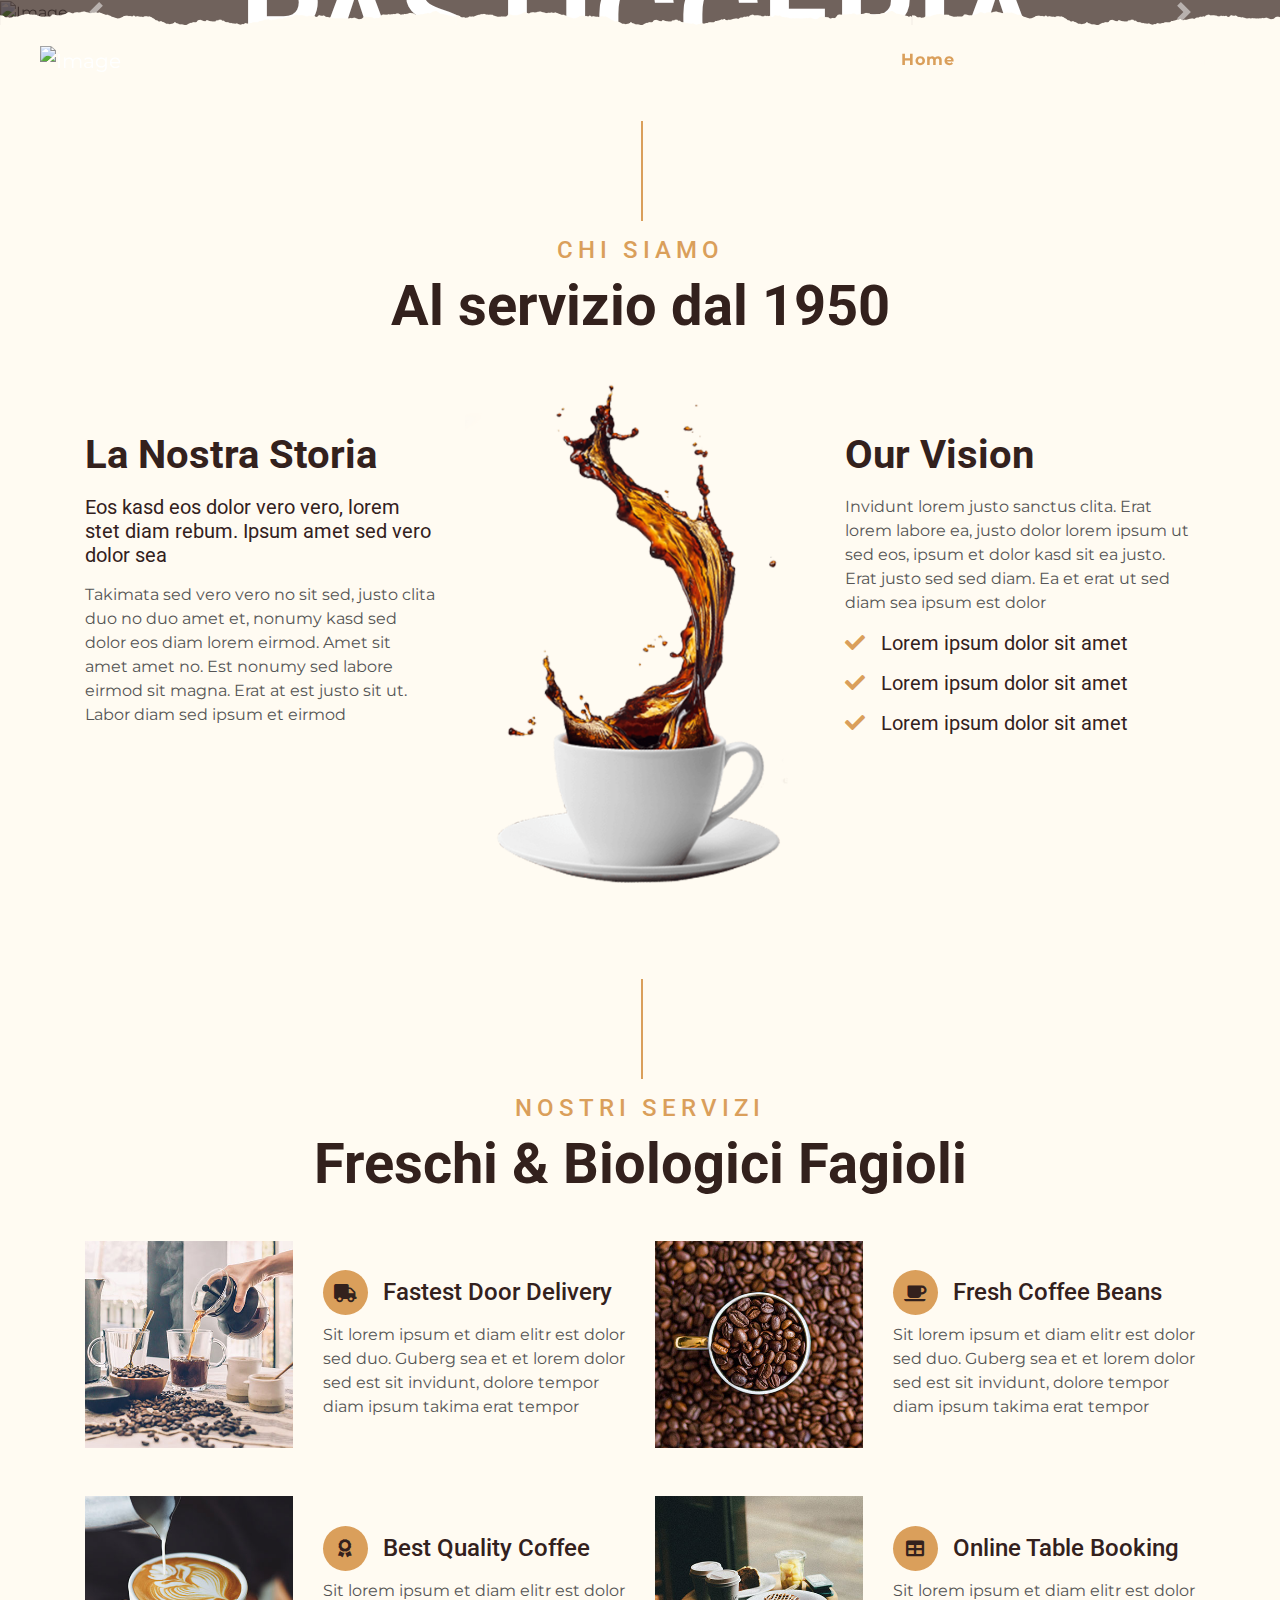
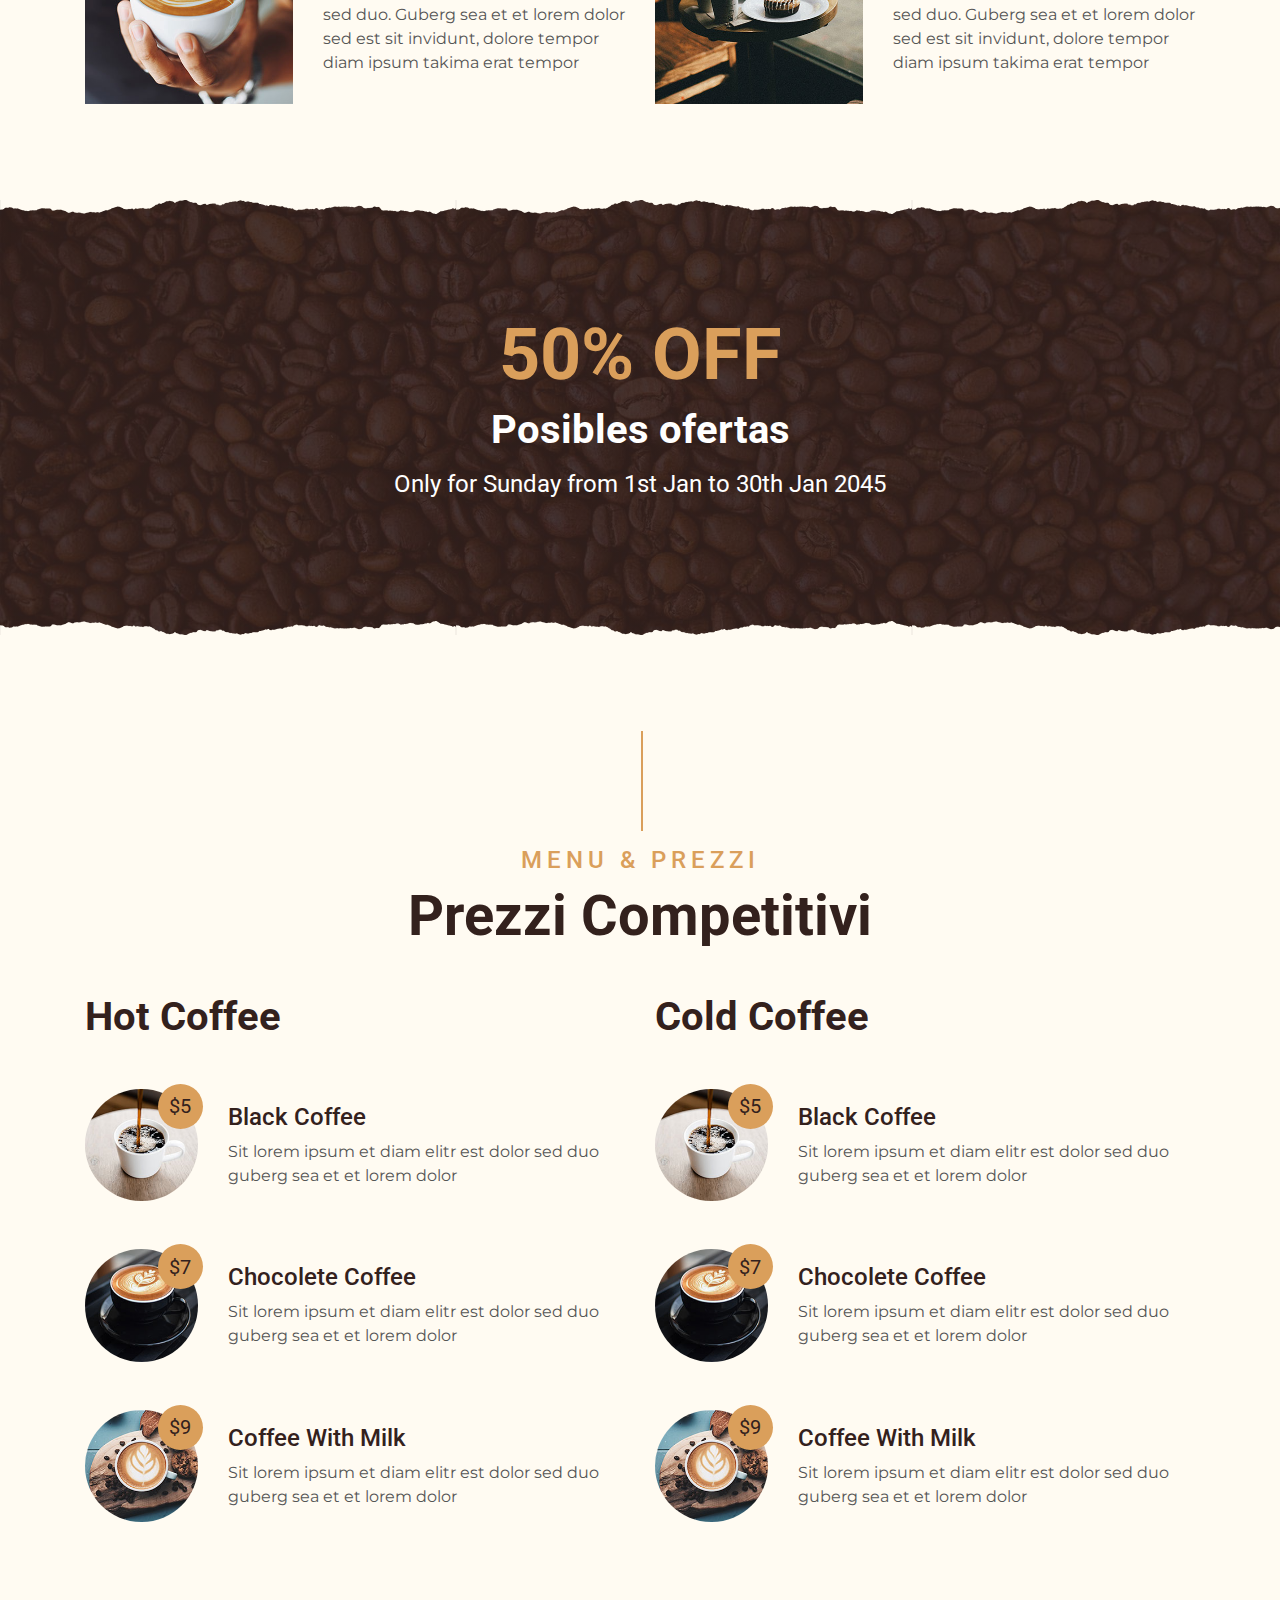
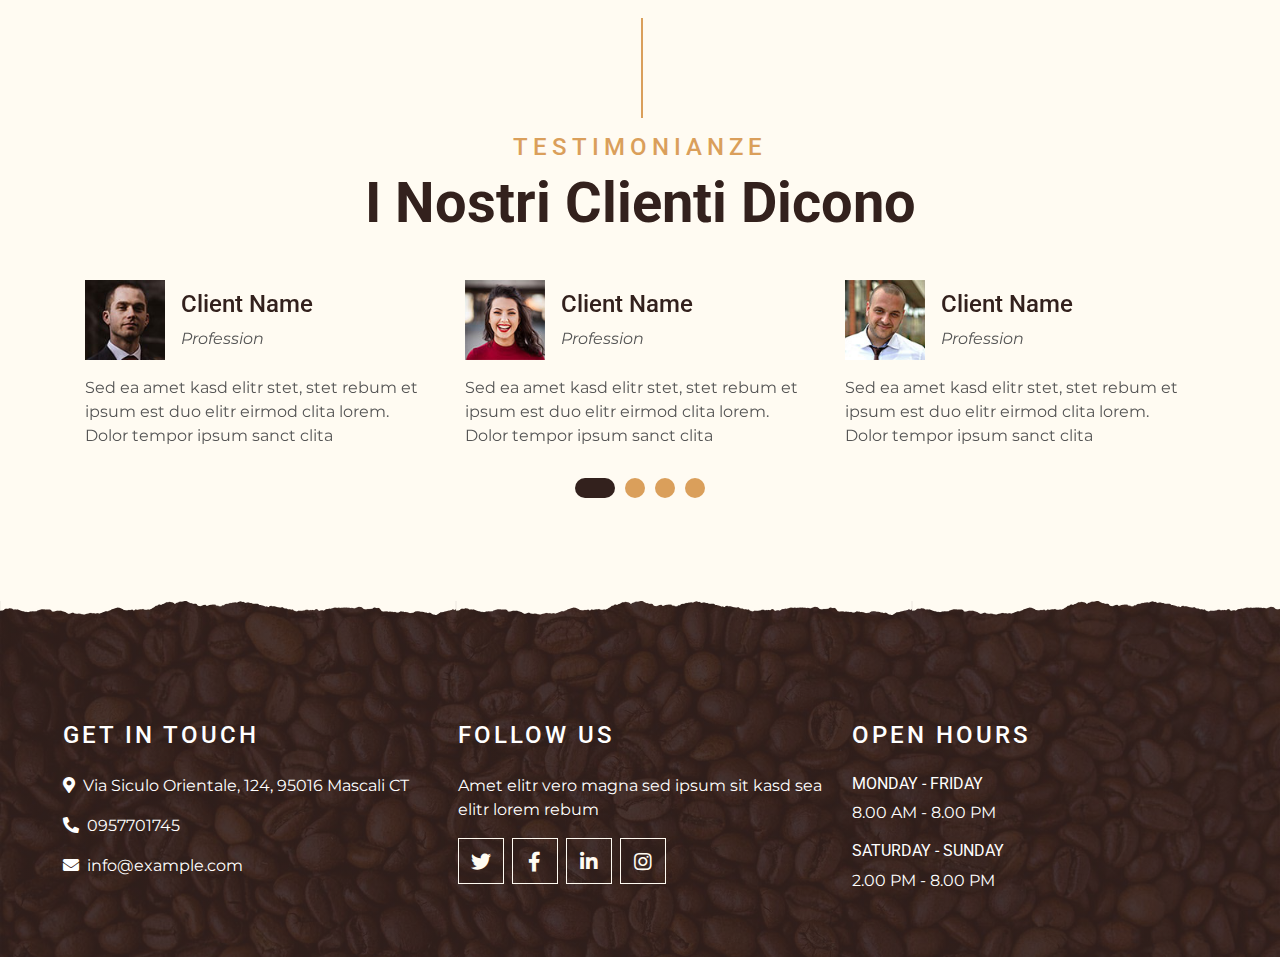
==== commit 14b87d15: "fix: clean code" ====
--- a/index.html
+++ b/index.html
@@ -41,15 +41,7 @@
                 <div class="navbar-nav ml-auto p-4">
                     <a href="#" class="nav-item nav-link active">Home</a>
                     <a href="/about/" class="nav-item nav-link">About</a>
-                    <!-- <a href="service.html" class="nav-item nav-link">Service</a> -->
                     <a href="/menu/" class="nav-item nav-link">Menu</a>
-                    <!-- <div class="nav-item dropdown">
-                        <a href="#" class="nav-link dropdown-toggle" data-toggle="dropdown">Pages</a>
-                        <div class="dropdown-menu text-capitalize">
-                            <a href="reservation.html" class="dropdown-item">Reservation</a>
-                            <a href="testimonial.html" class="dropdown-item">Testimonial</a>
-                        </div>
-                    </div> -->
                     <a href="/contact/" class="nav-item nav-link">Contact</a>
                 </div>
             </div>
@@ -183,21 +175,13 @@
 
 
     <!-- Offer Start -->
-    <!-- <div class="offer container-fluid my-5 py-5 text-center position-relative overlay-top overlay-bottom">
+    <div class="offer container-fluid my-5 py-5 text-center position-relative overlay-top overlay-bottom">
         <div class="container py-5">
             <h1 class="display-3 text-primary mt-3">50% OFF</h1>
-            <h1 class="text-white mb-3">Sunday Special Offer</h1>
+            <h1 class="text-white mb-3">Posibles ofertas</h1>
             <h4 class="text-white font-weight-normal mb-4 pb-3">Only for Sunday from 1st Jan to 30th Jan 2045</h4>
-            <form class="form-inline justify-content-center mb-4">
-                <div class="input-group">
-                    <input type="text" class="form-control p-4" placeholder="Your Email" style="height: 60px;">
-                    <div class="input-group-append">
-                        <button class="btn btn-primary font-weight-bold px-4" type="submit">Sign Up</button>
-                    </div>
-                </div>
-            </form>
-        </div>
-    </div> -->
+        </div>
+    </div>
     <!-- Offer End -->
 
 
@@ -279,71 +263,6 @@
         </div>
     </div>
     <!-- Menu End -->
-
-
-    <!-- Reservation Start -->
-    <!-- <div class="container-fluid my-5">
-        <div class="container">
-            <div class="reservation position-relative overlay-top overlay-bottom">
-                <div class="row align-items-center">
-                    <div class="col-lg-6 my-5 my-lg-0">
-                        <div class="p-5">
-                            <div class="mb-4">
-                                <h1 class="display-3 text-primary">30% OFF</h1>
-                                <h1 class="text-white">For Online Reservation</h1>
-                            </div>
-                            <p class="text-white">Lorem justo clita erat lorem labore ea, justo dolor lorem ipsum ut sed eos,
-                                ipsum et dolor kasd sit ea justo. Erat justo sed sed diam. Ea et erat ut sed diam sea</p>
-                            <ul class="list-inline text-white m-0">
-                                <li class="py-2"><i class="fa fa-check text-primary mr-3"></i>Lorem ipsum dolor sit amet</li>
-                                <li class="py-2"><i class="fa fa-check text-primary mr-3"></i>Lorem ipsum dolor sit amet</li>
-                                <li class="py-2"><i class="fa fa-check text-primary mr-3"></i>Lorem ipsum dolor sit amet</li>
-                            </ul>
-                        </div>
-                    </div>
-                    <div class="col-lg-6">
-                        <div class="text-center p-5" style="background: rgba(51, 33, 29, .8);">
-                            <h1 class="text-white mb-4 mt-5">Book Your Table</h1>
-                            <form class="mb-5">
-                                <div class="form-group">
-                                    <input type="text" class="form-control bg-transparent border-primary p-4" placeholder="Name"
-                                        required="required" />
-                                </div>
-                                <div class="form-group">
-                                    <input type="email" class="form-control bg-transparent border-primary p-4" placeholder="Email"
-                                        required="required" />
-                                </div>
-                                <div class="form-group">
-                                    <div class="date" id="date" data-target-input="nearest">
-                                        <input type="text" class="form-control bg-transparent border-primary p-4 datetimepicker-input" placeholder="Date" data-target="#date" data-toggle="datetimepicker"/>
-                                    </div>
-                                </div>
-                                <div class="form-group">
-                                    <div class="time" id="time" data-target-input="nearest">
-                                        <input type="text" class="form-control bg-transparent border-primary p-4 datetimepicker-input" placeholder="Time" data-target="#time" data-toggle="datetimepicker"/>
-                                    </div>
-                                </div>
-                                <div class="form-group">
-                                    <select class="custom-select bg-transparent border-primary px-4" style="height: 49px;">
-                                        <option selected>Person</option>
-                                        <option value="1">Person 1</option>
-                                        <option value="2">Person 2</option>
-                                        <option value="3">Person 3</option>
-                                        <option value="3">Person 4</option>
-                                    </select>
-                                </div>
-                                
-                                <div>
-                                    <button class="btn btn-primary btn-block font-weight-bold py-3" type="submit">Book Now</button>
-                                </div>
-                            </form>
-                        </div>
-                    </div>
-                </div>
-            </div>
-        </div>
-    </div> -->
-    <!-- Reservation End -->
 
 
     <!-- Testimonial Start -->
@@ -428,23 +347,7 @@
                     <p>2.00 PM - 8.00 PM</p>
                 </div>
             </div>
-            <!-- <div class="col-lg-3 col-md-6 mb-5">
-                <h4 class="text-white text-uppercase mb-4" style="letter-spacing: 3px;">Newsletter</h4>
-                <p>Amet elitr vero magna sed ipsum sit kasd sea elitr lorem rebum</p>
-                <div class="w-100">
-                    <div class="input-group">
-                        <input type="text" class="form-control border-light" style="padding: 25px;" placeholder="Your Email">
-                        <div class="input-group-append">
-                            <button class="btn btn-primary font-weight-bold px-3">Sign Up</button>
-                        </div>
-                    </div>
-                </div>
-            </div> -->
-        </div>
-        <!-- <div class="container-fluid text-center text-white border-top mt-4 py-4 px-sm-3 px-md-5" style="border-color: rgba(256, 256, 256, .1) !important;">
-            <p class="mb-2 text-white">Copyright &copy; <a class="font-weight-bold" href="#"></a>. All Rights Reserved.</a></p>
-            <p class="m-0 text-white">Designed by <a class="font-weight-bold" href="https://htmlcodex.com">HTML Codex</a></p>
-        </div> -->
+        </div>
     </div>
     <!-- Footer End -->
 
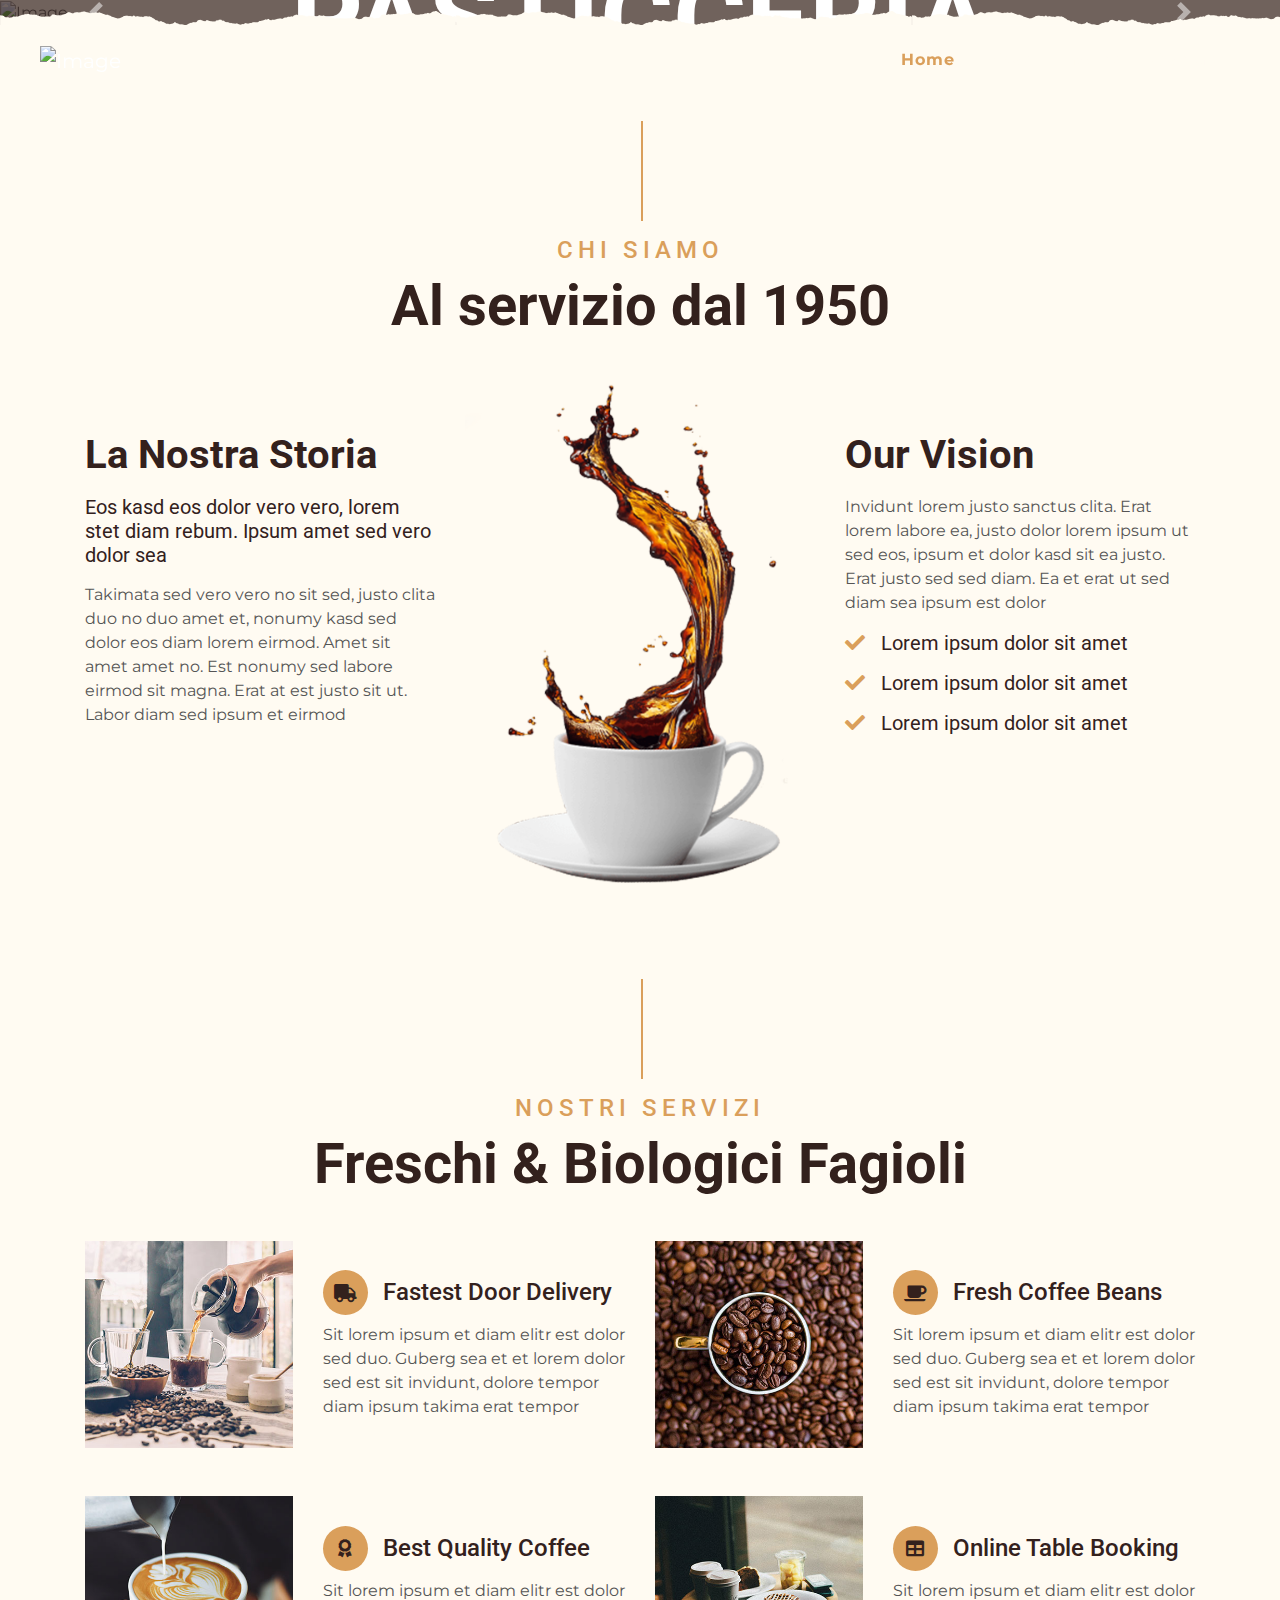
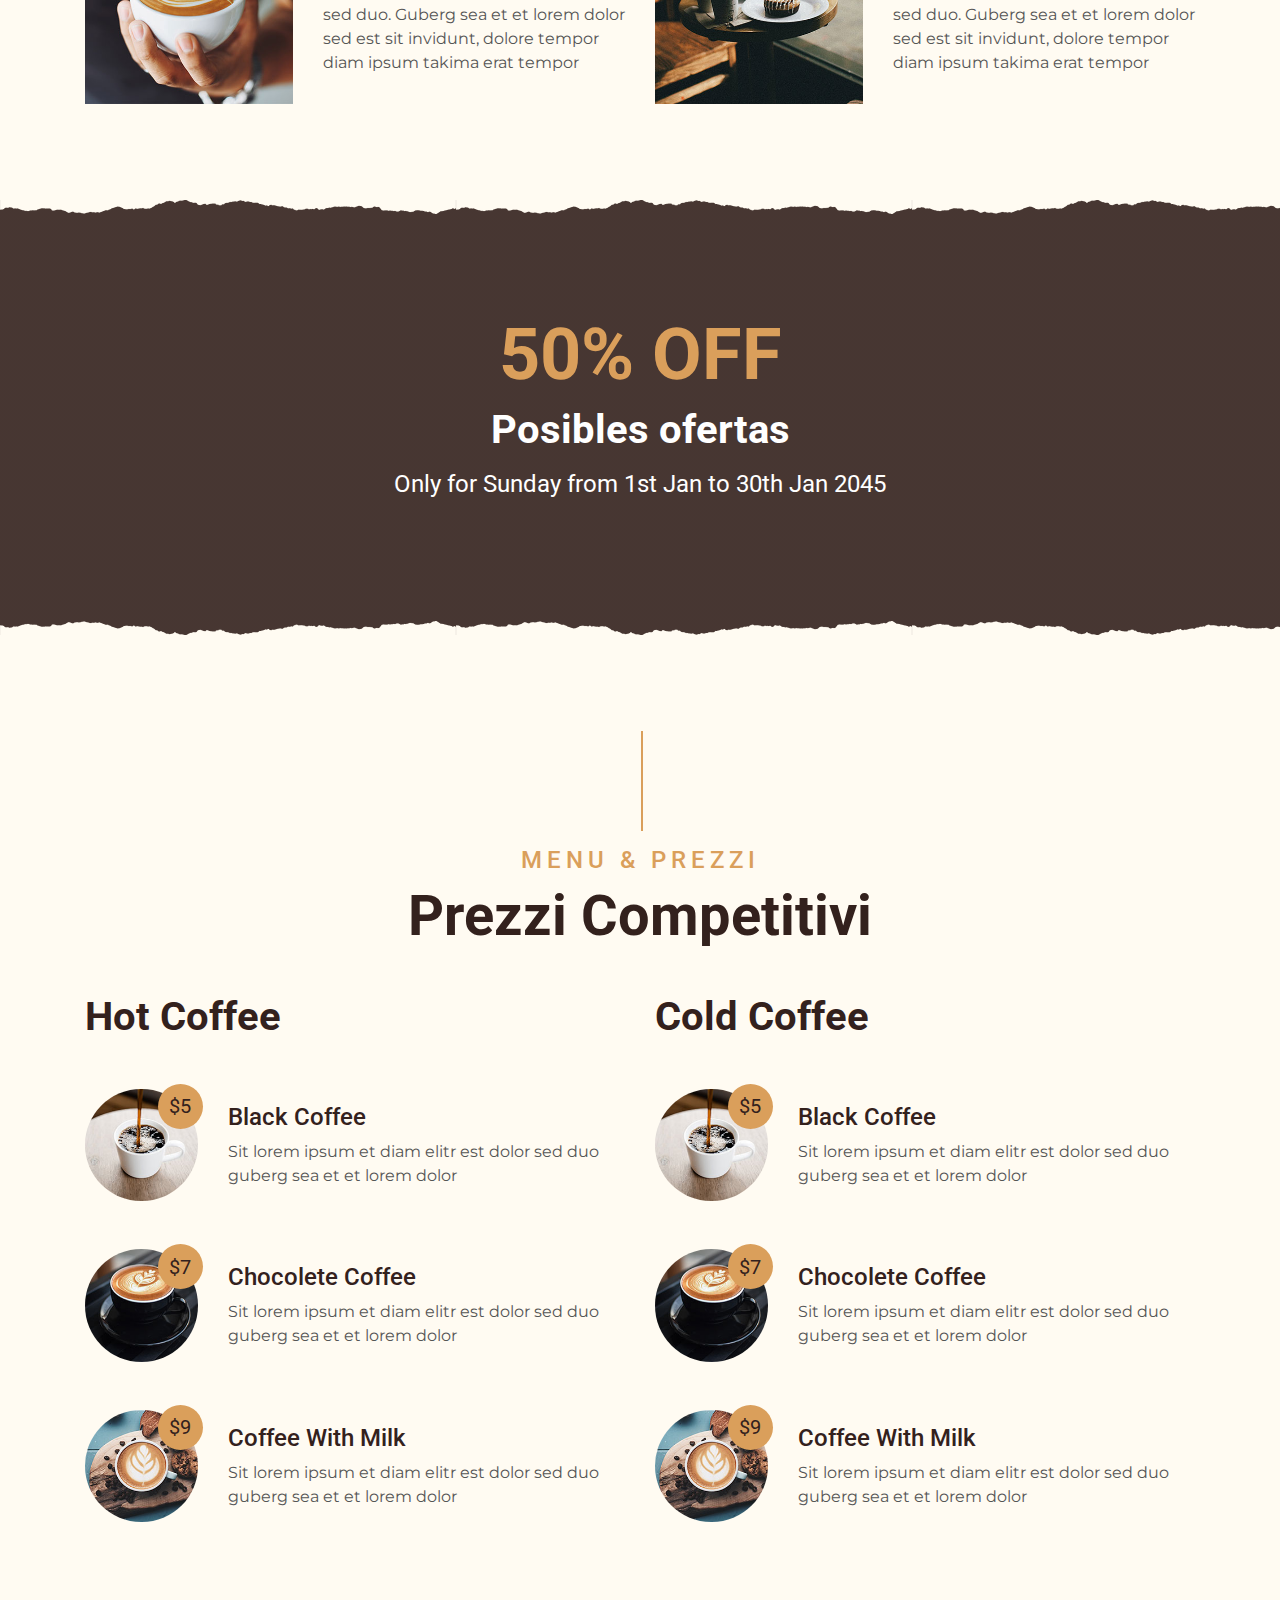
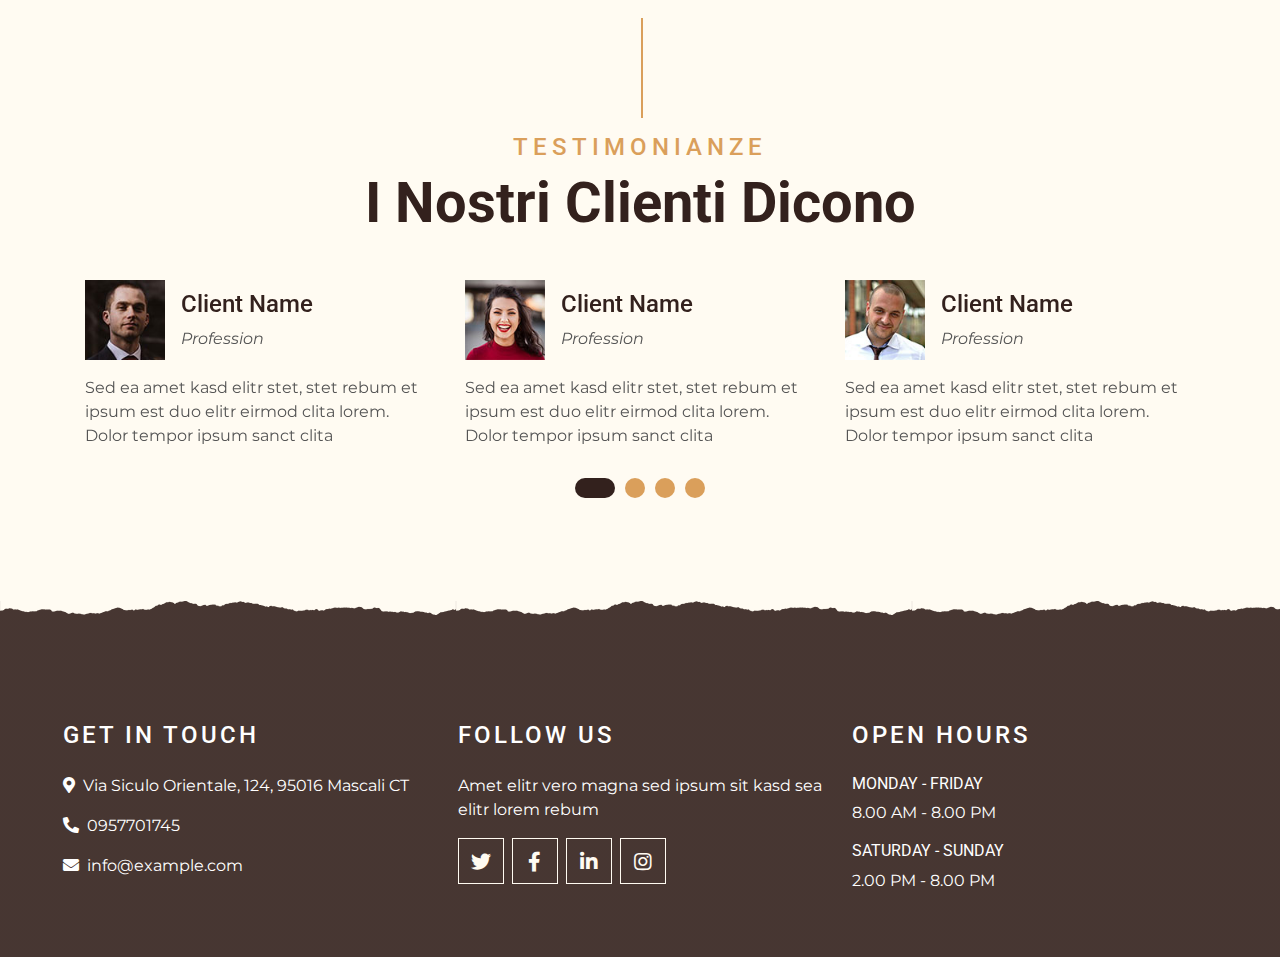
==== commit 5ffac966: "fix: change cafe" ====
--- a/index.html
+++ b/index.html
@@ -32,7 +32,7 @@
         <nav class="navbar navbar-expand-lg bg-none navbar-dark py-3">
             <a href="#" class="navbar-brand px-lg-4 m-0">
                 <!-- <h1 class="m-0 display-4 text-uppercase text-white">Icono</h1> -->
-                <img class="w-100 logo-condorelli" src="img/logo-condorelli.png" alt="Image">
+                <img class="logo-condorelli w-100" src="img/logo-condorelli.png" alt="Image">
             </a>
             <button type="button" class="navbar-toggler" data-toggle="collapse" data-target="#navbarCollapse">
                 <span class="navbar-toggler-icon"></span>
@@ -65,7 +65,7 @@
                     <img class="w-100" src="img/carousel-2.jpg" alt="Image">
                     <div class="carousel-caption d-flex flex-column align-items-center justify-content-center">
                         <h2 class="text-primary font-weight-medium m-0">Abbiamo Servito</h2>
-                        <h1 class="display-1 text-white m-0">COFFEE KENON</h1>
+                        <h1 class="display-1 text-white m-0">CAFFÈ KENON</h1>
                         <h2 class="text-white m-0">* DA 1950 *</h2>
                     </div>
                 </div>
--- a/css/style.css
+++ b/css/style.css
@@ -422,14 +422,14 @@
 }
 
 .display-1 {
-  font-size: 8rem;
+  font-size: 7rem;
   font-weight: 300;
   line-height: 1.2;
 }
 
 @media (max-width: 1200px) {
   .display-1 {
-    font-size: calc(1.925rem + 8.1vw) ;
+    font-size: calc(1.925rem + 4.1vw) ;
   }
 }
 
@@ -9647,8 +9647,12 @@
 .page-header,
 .offer,
 .footer {
-  background: linear-gradient(rgba(51, 33, 29, 0.9), rgba(51, 33, 29, 0.9)), url(../img/bg.jpg);
+  background: linear-gradient(rgba(51, 33, 29, 0.9), rgba(51, 33, 29, 0.9)), url(../img/portada.jpg);
   background-position: top;
   background-repeat: no-repeat;
   background-size: cover;
 }
+
+.logo-condorelli {
+  height: 3rem;
+}
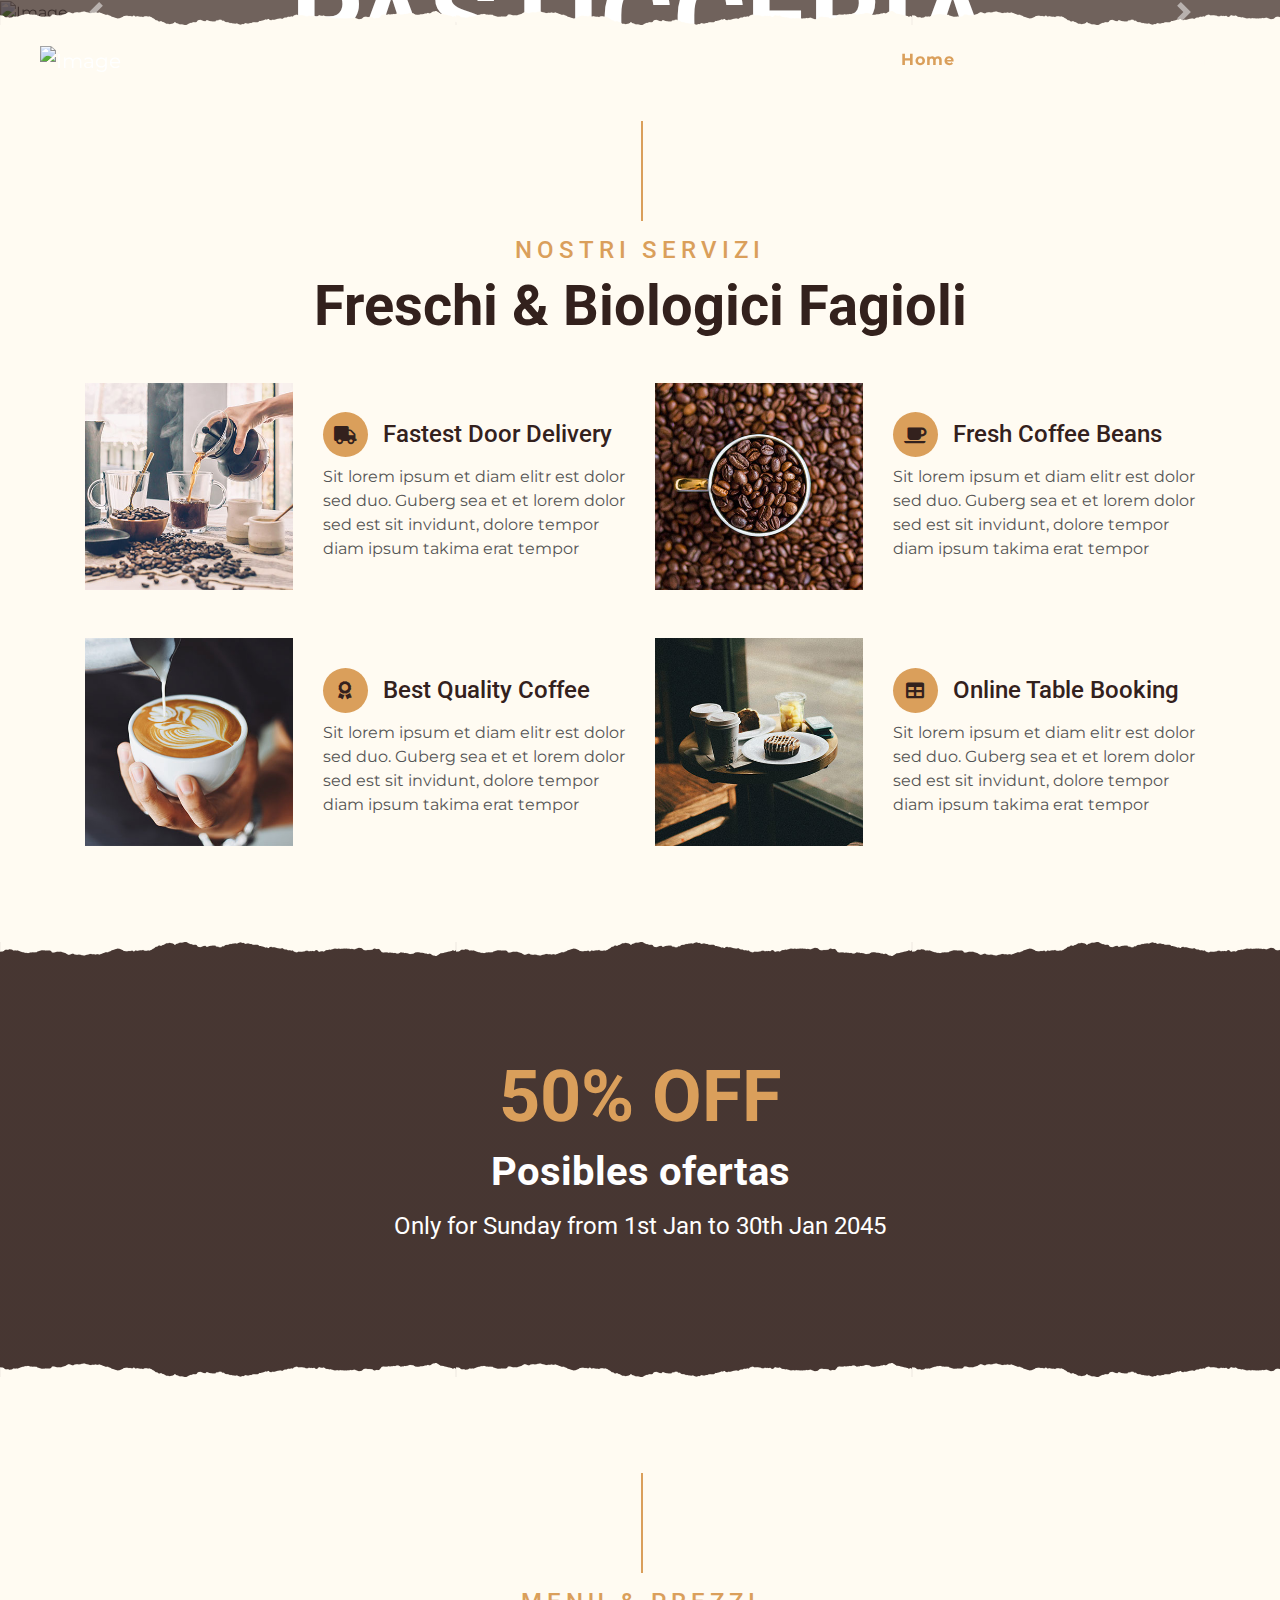
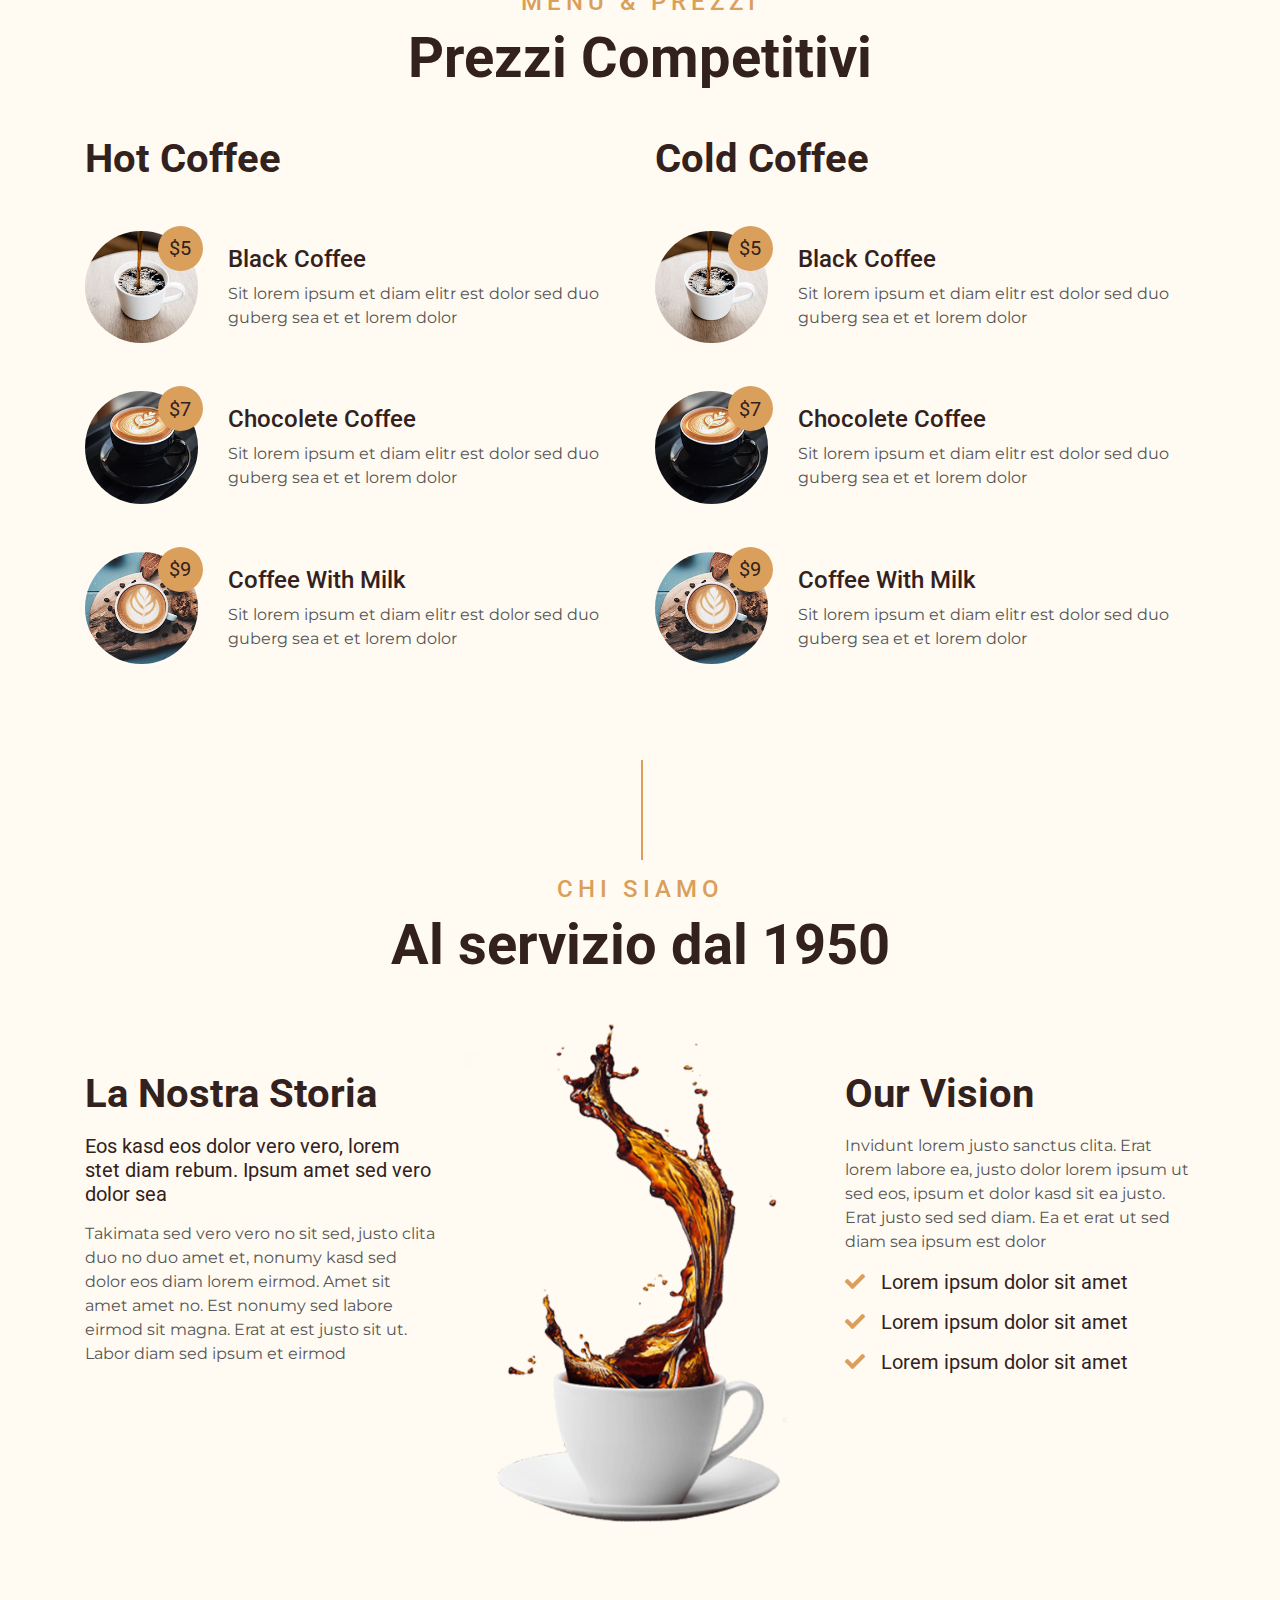
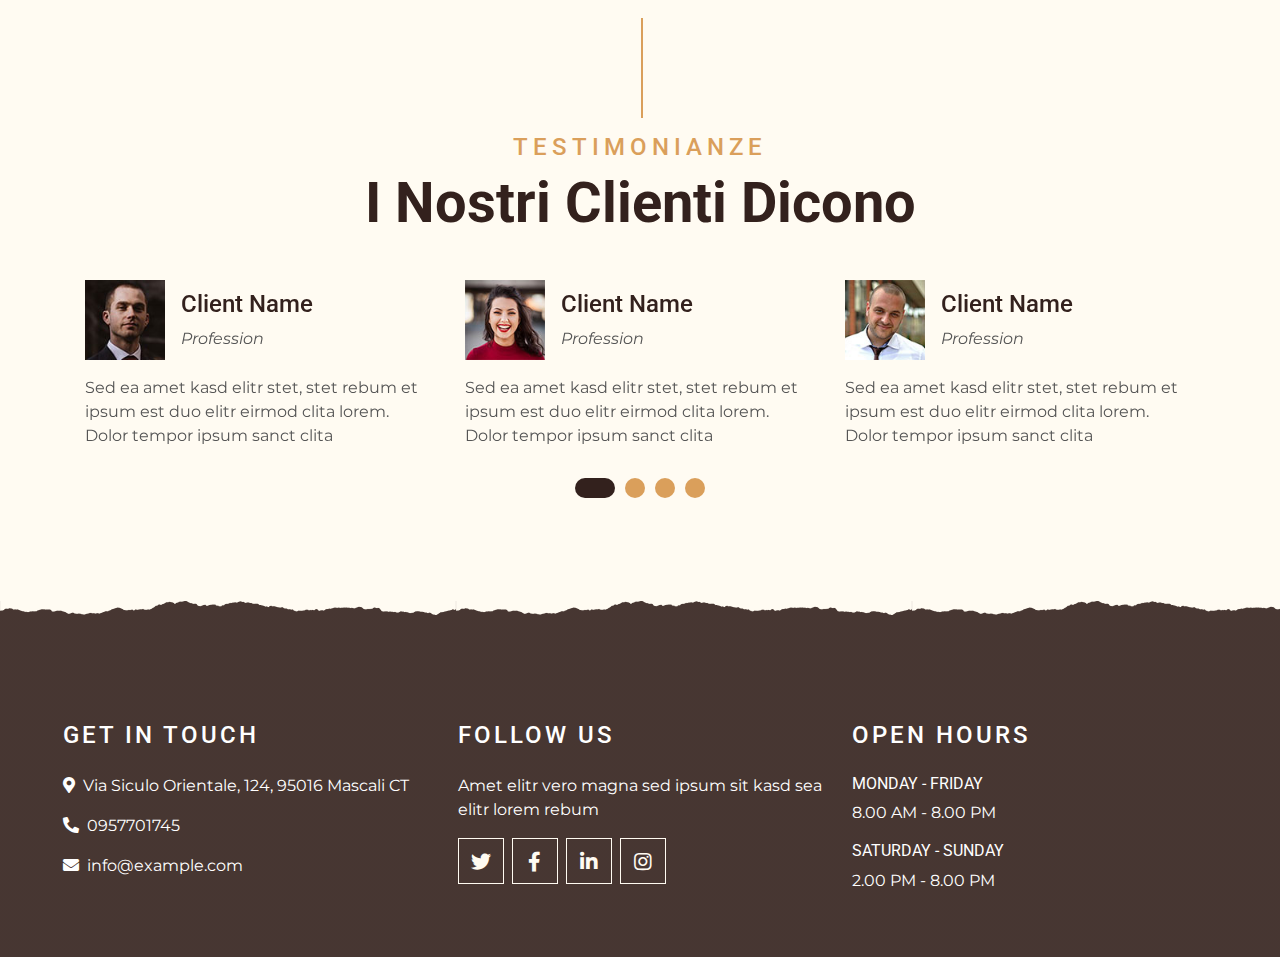
==== commit 061acc62: "fix: reestructuracion" ====
--- a/index.html
+++ b/index.html
@@ -5,11 +5,11 @@
     <meta charset="utf-8">
     <title>Condorelli - Pasticceria</title>
     <meta content="width=device-width, initial-scale=1.0" name="viewport">
-    <meta content="Free Website Template" name="keywords">
-    <meta content="Free Website Template" name="description">
+    <meta content="Condorelli Pasticceria Mascali Catania" name="keywords">
+    <meta content="Pasticceria Condorelli" name="description">
 
     <!-- Favicon -->
-    <link href="img/favicon.ico" rel="icon">
+    <link href="img/pasteleria.png" rel="icon">
 
     <!-- Google Font -->
     <link rel="preconnect" href="https://fonts.gstatic.com">
@@ -80,6 +80,155 @@
     </div>
     <!-- Carousel End -->
 
+    <!-- Service Start -->
+    <div class="container-fluid pt-5">
+        <div class="container">
+            <div class="section-title">
+                <h4 class="text-primary text-uppercase" style="letter-spacing: 5px;">Nostri Servizi</h4>
+                <h1 class="display-4">Freschi & Biologici Fagioli</h1>
+            </div>
+            <div class="row">
+                <div class="col-lg-6 mb-5">
+                    <div class="row align-items-center">
+                        <div class="col-sm-5">
+                            <img class="img-fluid mb-3 mb-sm-0" src="img/service-1.jpg" alt="">
+                        </div>
+                        <div class="col-sm-7">
+                            <h4><i class="fa fa-truck service-icon"></i>Fastest Door Delivery</h4>
+                            <p class="m-0">Sit lorem ipsum et diam elitr est dolor sed duo. Guberg sea et et lorem dolor sed est sit
+                                invidunt, dolore tempor diam ipsum takima erat tempor</p>
+                        </div>
+                    </div>
+                </div>
+                <div class="col-lg-6 mb-5">
+                    <div class="row align-items-center">
+                        <div class="col-sm-5">
+                            <img class="img-fluid mb-3 mb-sm-0" src="img/service-2.jpg" alt="">
+                        </div>
+                        <div class="col-sm-7">
+                            <h4><i class="fa fa-coffee service-icon"></i>Fresh Coffee Beans</h4>
+                            <p class="m-0">Sit lorem ipsum et diam elitr est dolor sed duo. Guberg sea et et lorem dolor sed est sit
+                                invidunt, dolore tempor diam ipsum takima erat tempor</p>
+                        </div>
+                    </div>
+                </div>
+                <div class="col-lg-6 mb-5">
+                    <div class="row align-items-center">
+                        <div class="col-sm-5">
+                            <img class="img-fluid mb-3 mb-sm-0" src="img/service-3.jpg" alt="">
+                        </div>
+                        <div class="col-sm-7">
+                            <h4><i class="fa fa-award service-icon"></i>Best Quality Coffee</h4>
+                            <p class="m-0">Sit lorem ipsum et diam elitr est dolor sed duo. Guberg sea et et lorem dolor sed est sit
+                                invidunt, dolore tempor diam ipsum takima erat tempor</p>
+                        </div>
+                    </div>
+                </div>
+                <div class="col-lg-6 mb-5">
+                    <div class="row align-items-center">
+                        <div class="col-sm-5">
+                            <img class="img-fluid mb-3 mb-sm-0" src="img/service-4.jpg" alt="">
+                        </div>
+                        <div class="col-sm-7">
+                            <h4><i class="fa fa-table service-icon"></i>Online Table Booking</h4>
+                            <p class="m-0">Sit lorem ipsum et diam elitr est dolor sed duo. Guberg sea et et lorem dolor sed est sit
+                                invidunt, dolore tempor diam ipsum takima erat tempor</p>
+                        </div>
+                    </div>
+                </div>
+            </div>
+        </div>
+    </div>
+    <!-- Service End -->
+
+    <!-- Offer Start -->
+    <div class="offer container-fluid my-5 py-5 text-center position-relative overlay-top overlay-bottom">
+        <div class="container py-5">
+            <h1 class="display-3 text-primary mt-3">50% OFF</h1>
+            <h1 class="text-white mb-3">Posibles ofertas</h1>
+            <h4 class="text-white font-weight-normal mb-4 pb-3">Only for Sunday from 1st Jan to 30th Jan 2045</h4>
+        </div>
+    </div>
+    <!-- Offer End -->
+
+    <!-- Menu Start -->
+    <div class="container-fluid pt-5">
+        <div class="container">
+            <div class="section-title">
+                <h4 class="text-primary text-uppercase" style="letter-spacing: 5px;">Menu & Prezzi</h4>
+                <h1 class="display-4">Prezzi Competitivi</h1>
+            </div>
+            <div class="row">
+                <div class="col-lg-6">
+                    <h1 class="mb-5">Hot Coffee</h1>
+                    <div class="row align-items-center mb-5">
+                        <div class="col-4 col-sm-3">
+                            <img class="w-100 rounded-circle mb-3 mb-sm-0" src="img/menu-1.jpg" alt="">
+                            <h5 class="menu-price">$5</h5>
+                        </div>
+                        <div class="col-8 col-sm-9">
+                            <h4>Black Coffee</h4>
+                            <p class="m-0">Sit lorem ipsum et diam elitr est dolor sed duo guberg sea et et lorem dolor</p>
+                        </div>
+                    </div>
+                    <div class="row align-items-center mb-5">
+                        <div class="col-4 col-sm-3">
+                            <img class="w-100 rounded-circle mb-3 mb-sm-0" src="img/menu-2.jpg" alt="">
+                            <h5 class="menu-price">$7</h5>
+                        </div>
+                        <div class="col-8 col-sm-9">
+                            <h4>Chocolete Coffee</h4>
+                            <p class="m-0">Sit lorem ipsum et diam elitr est dolor sed duo guberg sea et et lorem dolor</p>
+                        </div>
+                    </div>
+                    <div class="row align-items-center mb-5">
+                        <div class="col-4 col-sm-3">
+                            <img class="w-100 rounded-circle mb-3 mb-sm-0" src="img/menu-3.jpg" alt="">
+                            <h5 class="menu-price">$9</h5>
+                        </div>
+                        <div class="col-8 col-sm-9">
+                            <h4>Coffee With Milk</h4>
+                            <p class="m-0">Sit lorem ipsum et diam elitr est dolor sed duo guberg sea et et lorem dolor</p>
+                        </div>
+                    </div>
+                </div>
+                <div class="col-lg-6">
+                    <h1 class="mb-5">Cold Coffee</h1>
+                    <div class="row align-items-center mb-5">
+                        <div class="col-4 col-sm-3">
+                            <img class="w-100 rounded-circle mb-3 mb-sm-0" src="img/menu-1.jpg" alt="">
+                            <h5 class="menu-price">$5</h5>
+                        </div>
+                        <div class="col-8 col-sm-9">
+                            <h4>Black Coffee</h4>
+                            <p class="m-0">Sit lorem ipsum et diam elitr est dolor sed duo guberg sea et et lorem dolor</p>
+                        </div>
+                    </div>
+                    <div class="row align-items-center mb-5">
+                        <div class="col-4 col-sm-3">
+                            <img class="w-100 rounded-circle mb-3 mb-sm-0" src="img/menu-2.jpg" alt="">
+                            <h5 class="menu-price">$7</h5>
+                        </div>
+                        <div class="col-8 col-sm-9">
+                            <h4>Chocolete Coffee</h4>
+                            <p class="m-0">Sit lorem ipsum et diam elitr est dolor sed duo guberg sea et et lorem dolor</p>
+                        </div>
+                    </div>
+                    <div class="row align-items-center mb-5">
+                        <div class="col-4 col-sm-3">
+                            <img class="w-100 rounded-circle mb-3 mb-sm-0" src="img/menu-3.jpg" alt="">
+                            <h5 class="menu-price">$9</h5>
+                        </div>
+                        <div class="col-8 col-sm-9">
+                            <h4>Coffee With Milk</h4>
+                            <p class="m-0">Sit lorem ipsum et diam elitr est dolor sed duo guberg sea et et lorem dolor</p>
+                        </div>
+                    </div>
+                </div>
+            </div>
+        </div>
+    </div>
+    <!-- Menu End -->
 
     <!-- About Start -->
     <div class="container-fluid py-5">
@@ -110,160 +259,6 @@
         </div>
     </div>
     <!-- About End -->
-
-
-    <!-- Service Start -->
-    <div class="container-fluid pt-5">
-        <div class="container">
-            <div class="section-title">
-                <h4 class="text-primary text-uppercase" style="letter-spacing: 5px;">Nostri Servizi</h4>
-                <h1 class="display-4">Freschi & Biologici Fagioli</h1>
-            </div>
-            <div class="row">
-                <div class="col-lg-6 mb-5">
-                    <div class="row align-items-center">
-                        <div class="col-sm-5">
-                            <img class="img-fluid mb-3 mb-sm-0" src="img/service-1.jpg" alt="">
-                        </div>
-                        <div class="col-sm-7">
-                            <h4><i class="fa fa-truck service-icon"></i>Fastest Door Delivery</h4>
-                            <p class="m-0">Sit lorem ipsum et diam elitr est dolor sed duo. Guberg sea et et lorem dolor sed est sit
-                                invidunt, dolore tempor diam ipsum takima erat tempor</p>
-                        </div>
-                    </div>
-                </div>
-                <div class="col-lg-6 mb-5">
-                    <div class="row align-items-center">
-                        <div class="col-sm-5">
-                            <img class="img-fluid mb-3 mb-sm-0" src="img/service-2.jpg" alt="">
-                        </div>
-                        <div class="col-sm-7">
-                            <h4><i class="fa fa-coffee service-icon"></i>Fresh Coffee Beans</h4>
-                            <p class="m-0">Sit lorem ipsum et diam elitr est dolor sed duo. Guberg sea et et lorem dolor sed est sit
-                                invidunt, dolore tempor diam ipsum takima erat tempor</p>
-                        </div>
-                    </div>
-                </div>
-                <div class="col-lg-6 mb-5">
-                    <div class="row align-items-center">
-                        <div class="col-sm-5">
-                            <img class="img-fluid mb-3 mb-sm-0" src="img/service-3.jpg" alt="">
-                        </div>
-                        <div class="col-sm-7">
-                            <h4><i class="fa fa-award service-icon"></i>Best Quality Coffee</h4>
-                            <p class="m-0">Sit lorem ipsum et diam elitr est dolor sed duo. Guberg sea et et lorem dolor sed est sit
-                                invidunt, dolore tempor diam ipsum takima erat tempor</p>
-                        </div>
-                    </div>
-                </div>
-                <div class="col-lg-6 mb-5">
-                    <div class="row align-items-center">
-                        <div class="col-sm-5">
-                            <img class="img-fluid mb-3 mb-sm-0" src="img/service-4.jpg" alt="">
-                        </div>
-                        <div class="col-sm-7">
-                            <h4><i class="fa fa-table service-icon"></i>Online Table Booking</h4>
-                            <p class="m-0">Sit lorem ipsum et diam elitr est dolor sed duo. Guberg sea et et lorem dolor sed est sit
-                                invidunt, dolore tempor diam ipsum takima erat tempor</p>
-                        </div>
-                    </div>
-                </div>
-            </div>
-        </div>
-    </div>
-    <!-- Service End -->
-
-
-    <!-- Offer Start -->
-    <div class="offer container-fluid my-5 py-5 text-center position-relative overlay-top overlay-bottom">
-        <div class="container py-5">
-            <h1 class="display-3 text-primary mt-3">50% OFF</h1>
-            <h1 class="text-white mb-3">Posibles ofertas</h1>
-            <h4 class="text-white font-weight-normal mb-4 pb-3">Only for Sunday from 1st Jan to 30th Jan 2045</h4>
-        </div>
-    </div>
-    <!-- Offer End -->
-
-
-    <!-- Menu Start -->
-    <div class="container-fluid pt-5">
-        <div class="container">
-            <div class="section-title">
-                <h4 class="text-primary text-uppercase" style="letter-spacing: 5px;">Menu & Prezzi</h4>
-                <h1 class="display-4">Prezzi Competitivi</h1>
-            </div>
-            <div class="row">
-                <div class="col-lg-6">
-                    <h1 class="mb-5">Hot Coffee</h1>
-                    <div class="row align-items-center mb-5">
-                        <div class="col-4 col-sm-3">
-                            <img class="w-100 rounded-circle mb-3 mb-sm-0" src="img/menu-1.jpg" alt="">
-                            <h5 class="menu-price">$5</h5>
-                        </div>
-                        <div class="col-8 col-sm-9">
-                            <h4>Black Coffee</h4>
-                            <p class="m-0">Sit lorem ipsum et diam elitr est dolor sed duo guberg sea et et lorem dolor</p>
-                        </div>
-                    </div>
-                    <div class="row align-items-center mb-5">
-                        <div class="col-4 col-sm-3">
-                            <img class="w-100 rounded-circle mb-3 mb-sm-0" src="img/menu-2.jpg" alt="">
-                            <h5 class="menu-price">$7</h5>
-                        </div>
-                        <div class="col-8 col-sm-9">
-                            <h4>Chocolete Coffee</h4>
-                            <p class="m-0">Sit lorem ipsum et diam elitr est dolor sed duo guberg sea et et lorem dolor</p>
-                        </div>
-                    </div>
-                    <div class="row align-items-center mb-5">
-                        <div class="col-4 col-sm-3">
-                            <img class="w-100 rounded-circle mb-3 mb-sm-0" src="img/menu-3.jpg" alt="">
-                            <h5 class="menu-price">$9</h5>
-                        </div>
-                        <div class="col-8 col-sm-9">
-                            <h4>Coffee With Milk</h4>
-                            <p class="m-0">Sit lorem ipsum et diam elitr est dolor sed duo guberg sea et et lorem dolor</p>
-                        </div>
-                    </div>
-                </div>
-                <div class="col-lg-6">
-                    <h1 class="mb-5">Cold Coffee</h1>
-                    <div class="row align-items-center mb-5">
-                        <div class="col-4 col-sm-3">
-                            <img class="w-100 rounded-circle mb-3 mb-sm-0" src="img/menu-1.jpg" alt="">
-                            <h5 class="menu-price">$5</h5>
-                        </div>
-                        <div class="col-8 col-sm-9">
-                            <h4>Black Coffee</h4>
-                            <p class="m-0">Sit lorem ipsum et diam elitr est dolor sed duo guberg sea et et lorem dolor</p>
-                        </div>
-                    </div>
-                    <div class="row align-items-center mb-5">
-                        <div class="col-4 col-sm-3">
-                            <img class="w-100 rounded-circle mb-3 mb-sm-0" src="img/menu-2.jpg" alt="">
-                            <h5 class="menu-price">$7</h5>
-                        </div>
-                        <div class="col-8 col-sm-9">
-                            <h4>Chocolete Coffee</h4>
-                            <p class="m-0">Sit lorem ipsum et diam elitr est dolor sed duo guberg sea et et lorem dolor</p>
-                        </div>
-                    </div>
-                    <div class="row align-items-center mb-5">
-                        <div class="col-4 col-sm-3">
-                            <img class="w-100 rounded-circle mb-3 mb-sm-0" src="img/menu-3.jpg" alt="">
-                            <h5 class="menu-price">$9</h5>
-                        </div>
-                        <div class="col-8 col-sm-9">
-                            <h4>Coffee With Milk</h4>
-                            <p class="m-0">Sit lorem ipsum et diam elitr est dolor sed duo guberg sea et et lorem dolor</p>
-                        </div>
-                    </div>
-                </div>
-            </div>
-        </div>
-    </div>
-    <!-- Menu End -->
-
 
     <!-- Testimonial Start -->
     <div class="container-fluid py-5">
